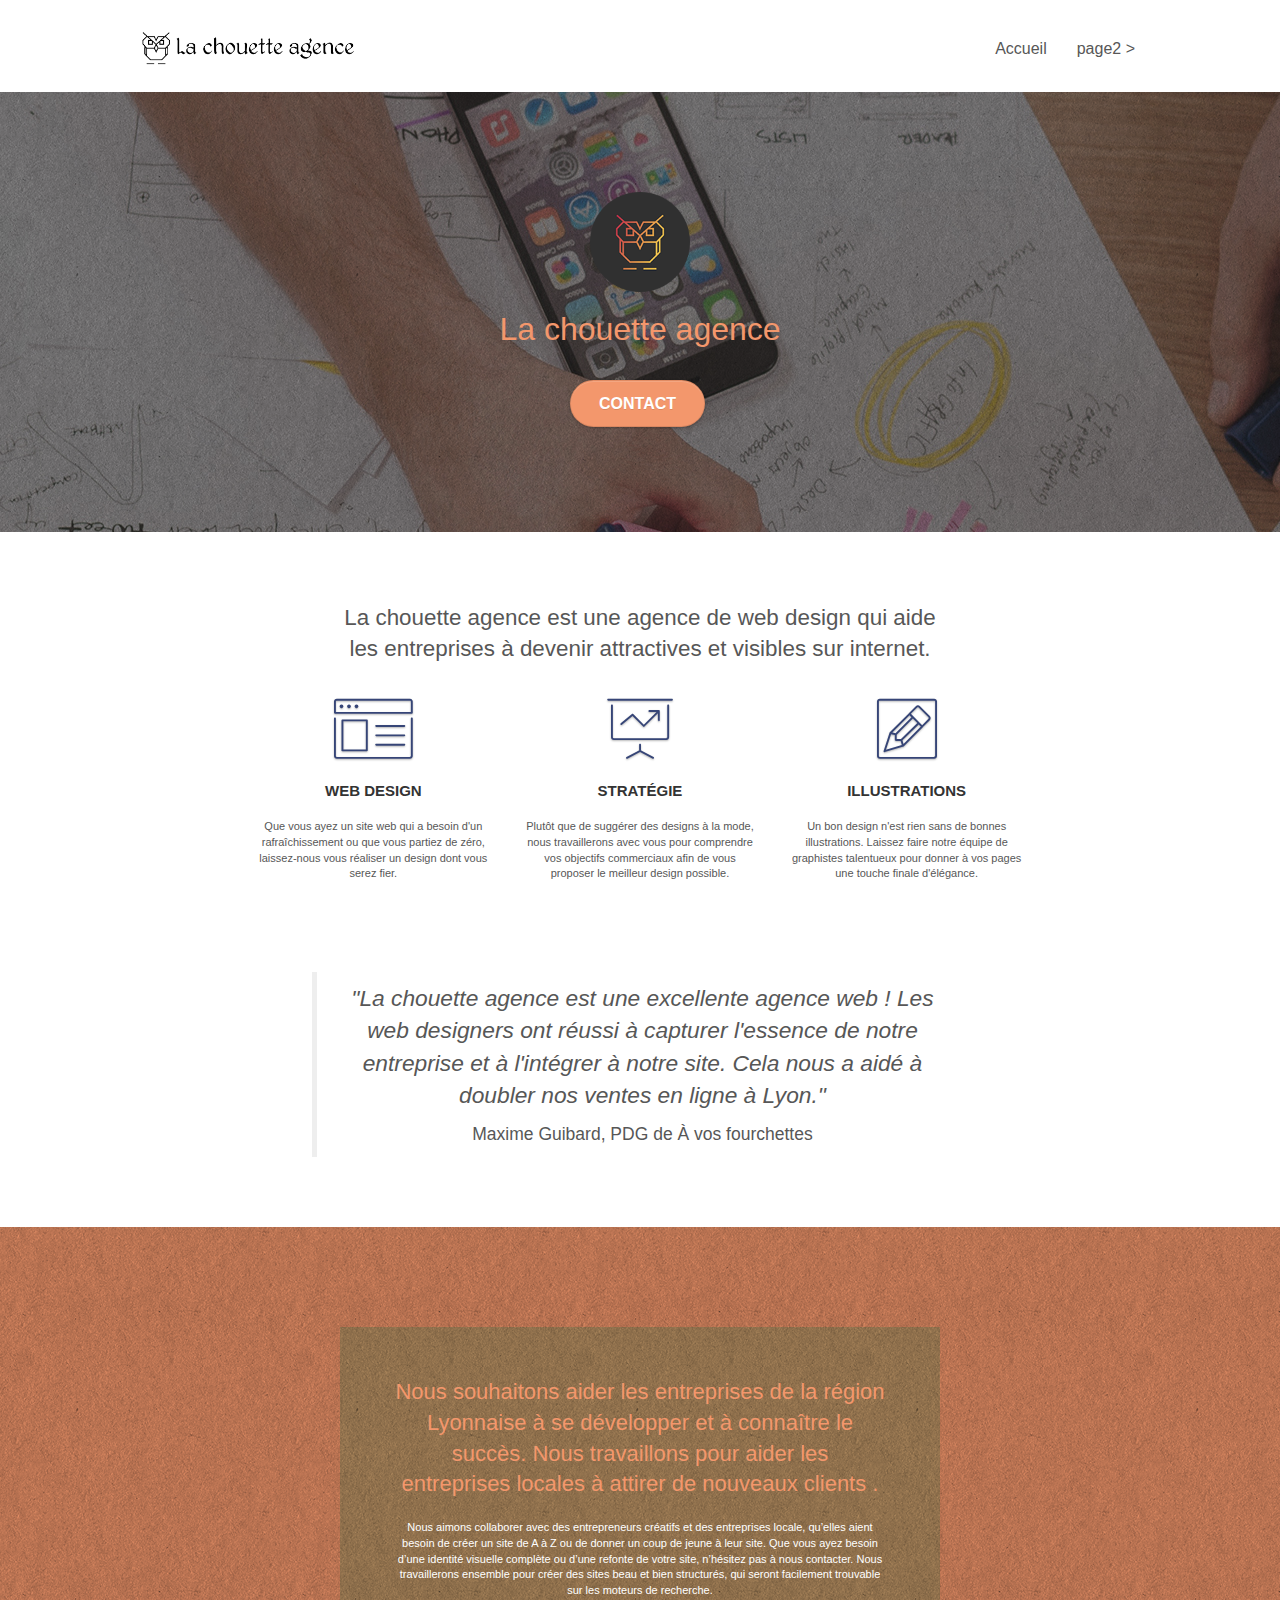
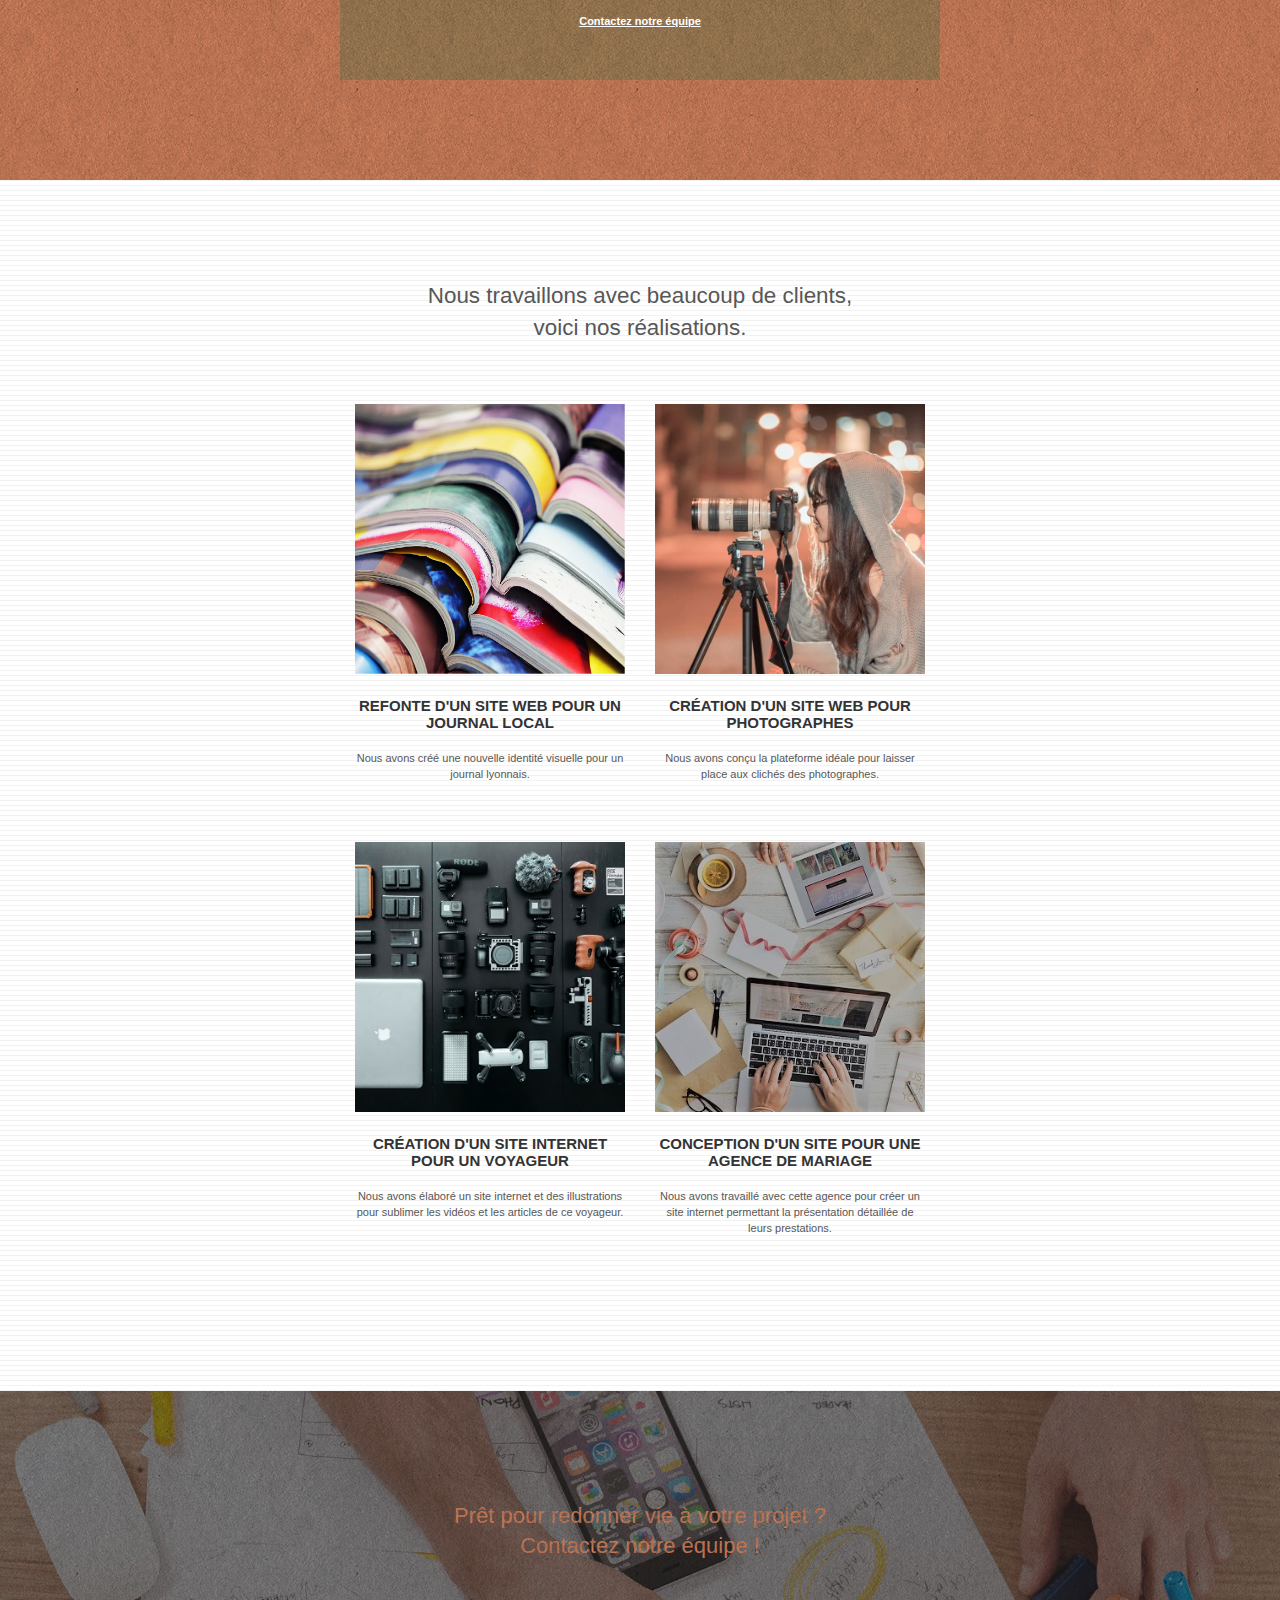
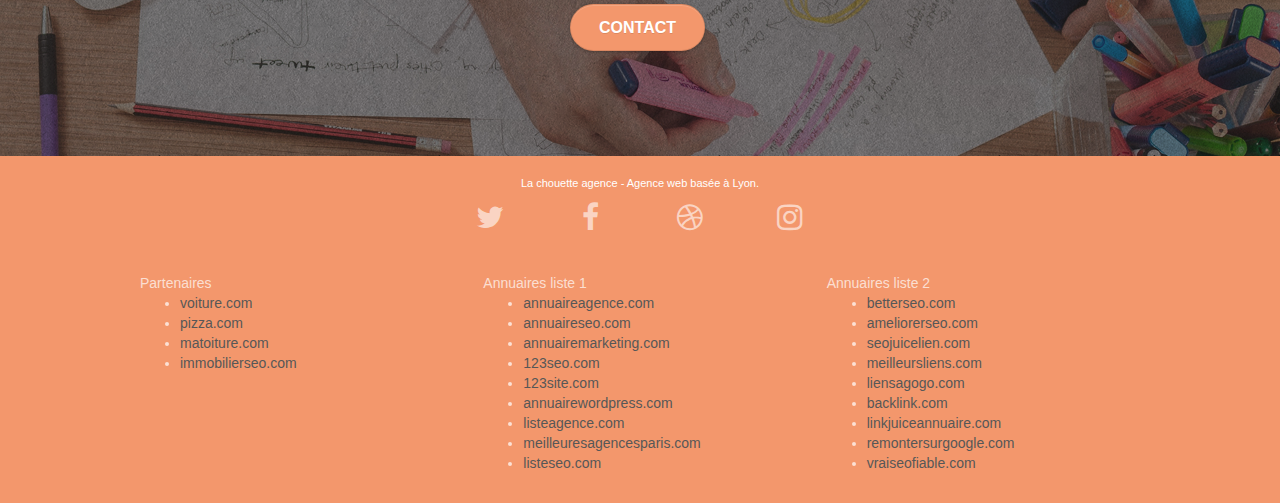
==== index.html @ 7f97707c "Add files via upload" ====
<!doctype html>
<html lang="fr">
	<head>
		<meta charset="utf-8">
		<meta name="description" content="La Choutte Agence, agence webdesign à Lyon prête à vous aider dans votre projet de création de site internet">
		<meta name="viewport" content="width=device-width, initial-scale=1.0, viewport-fit=cover">
		<link rel="shortcut icon" type="image/png" href="favicon.jpg">
		
		<link rel="stylesheet" type="text/css" href="./css/bootstrap.css">
		<link rel="stylesheet" type="text/css" href="style.css">
		<link rel="stylesheet" type="text/css" href="./css/font-awesome.css">
		<link rel="stylesheet" type="text/css" href="./css/et-line.css">
		
		
		<script src="./js/jquery-2.1.0.js"></script>
		<script src="./js/bootstrap.js"></script>
		<script src="./js/blocs.js"></script>
		<script src="./js/jquery.touchSwipe.js" defer></script>
		<script src="./js/gmaps.js"></script>

		<title>La Choutte Agence - Agence de webdesign à Lyon</title>

		
	<!-- Analytics -->
	
	<!-- Analytics END -->
		
	</head>
	<body class="page-container">
		<header class="bloc bgc-white l-bloc " id="bloc-0">
			<div class="container bloc-sm">
			<nav class="navbar row">
				<div class="navbar-header">
					<a class="navbar-brand" href="index.html"><img src="img/la-chouette-agence.png" alt="paris web design logo agence web meilleure agence" height="40" /></a>
					<button id="nav-toggle" type="button" class="ui-navbar-toggle navbar-toggle" data-toggle="collapse" data-target=".navbar-1">
						<span class="sr-only">Toggle navigation</span><span class="icon-bar"></span><span class="icon-bar"></span><span class="icon-bar"></span>
					</button>
				</div>
				<div class="collapse navbar-collapse navbar-1 special-dropdown-nav">
					<ul class="site-navigation nav navbar-nav">
						<li>
							<a href="index.html">Accueil</a>
						</li>
						<li>
						</li>
						<li>
							<a href="page2.html">page2 &gt;</a>
						</li>
					</ul>
				</div>
			</nav>
			</div>
		</header>

		<section class="bloc bgc-dark-slate-blue bg-banniere d-bloc bg-t-edge bloc-bg-texture texture-paper b-parallax" id="bloc-1-hero">
			<div class="container bloc-lg">
				<div class="row tight-width-whitespace">
					<div class="col-sm-12">
						<img src="img/logo.png" class="center-block image-resize-mode" width="100" alt="La chouette agence, agence web paris, création logo paris" />
						<h1 class="text-center hero-bloc-text tc-white ">
							La chouette agence
						</h1>
						<div class="text-center">
							<a href="page2.html" class="btn btn-lg btn-clean btn-rd cta-hero btn-atomic-tangerine" id="cta-hero">Contact</a>
						</div>
					</div>
				</div>
			</div>
		</section>
		<section class="bloc bgc-white l-bloc" id="bloc-2-services">
			<div class="container bloc-md">
				<div class="row">
					<div class="col-sm-12 text-center">
						<h2 class="text-img">La chouette agence est une agence de web design qui aide <br />
							les entreprises à devenir attractives et visibles sur internet.</h2>
					</div>
				</div>
				<div class="row voffset-lg med-width-whitespace">
					<div class="col-sm-4">
						<div class="text-center">
							<span class="et-icon-browser sm-shadow icon-dark-slate-blue icons icon-lg"></span>
						</div>
						<h3 class="mg-md text-center">
							Web design
						</h3>
						<p class="text-center ">
							Que vous ayez un site web qui a besoin d'un rafraîchissement ou que vous partiez de zéro, laissez-nous vous réaliser un design dont vous serez fier.
						</p>
					</div>
					<div class="col-sm-4">
						<div class="text-center">
							<span class="et-icon-presentation sm-shadow icon-dark-slate-blue icons icon-lg"></span>
						</div>
						<h3 class="mg-md text-center">
							Stratégie
						</h3>
						<p class="text-center ">
							Plutôt que de suggérer des designs à la mode, nous travaillerons avec vous pour comprendre vos objectifs commerciaux afin de vous proposer le meilleur design possible.<br>
						</p>
					</div>
					<div class="col-sm-4">
						<div class="text-center">
							<span class="et-icon-edit sm-shadow icon-dark-slate-blue icons icon-lg"></span>
						</div>
						<h3 class="mg-md text-center">
							Illustrations
						</h3>
						<p class="text-center ">
							Un bon design n'est rien sans de bonnes illustrations. Laissez faire notre équipe de graphistes talentueux pour donner à vos pages une touche finale d'élégance.
						</p>
					</div>
				</div>
				<div class="row voffset-lg voffset">
					<div class="col-xs-12 col-md-8 col-md-offset-2 text-center">
						<blockquote>
							<p id="citation-text">"La chouette agence est une excellente agence web !
								Les web designers ont réussi à capturer l'essence de notre
								entreprise et à l'intégrer à notre site. Cela nous a aidé à
								doubler nos ventes en ligne à Lyon."</p>
							<cite id="citation-auteur">
								Maxime Guibard, PDG de À vos fourchettes
							</cite>
						</blockquote>
					</div>
				</div>
			</div>
		</section>
		<section class="bloc tc-white bgc-atomic-tangerine bg-presentation d-bloc bloc-bg-texture texture-paper b-parallax" id="bloc-3-what-i-do">
			<div class="container bloc-lg">
				<div class="row tight-width-whitespace black-background">
					<div class="col-sm-12">
						<h2 class="mg-md text-center tc-white">
							Nous souhaitons aider les entreprises de la région Lyonnaise à se développer et à connaître le succès. Nous travaillons pour aider les entreprises locales à attirer de nouveaux clients .<br>
						</h2>
						<p class="text-center white">
							Nous aimons collaborer avec des entrepreneurs créatifs et des entreprises locale, qu’elles aient besoin de créer un site de A à Z ou de donner un coup de jeune à leur site. Que vous ayez besoin d’une identité visuelle complète ou d’une refonte de votre site, n’hésitez pas à nous contacter. Nous travaillerons ensemble pour créer des sites beau et bien structurés, qui seront facilement trouvable sur les moteurs de recherche. <br><br><a class="ltc-white bold-link" href="page2.html">Contactez notre équipe</a><br>
						</p>
					</div>
				</div>
			</div>
		</section>
		<section class="bloc bgc-white bg-lines-h2-bg bg-repeat l-bloc" id="bloc-4-portfolio">
			<div class="container bloc-lg">
				<div class="row">
					<div class="col-sm-12 text-center">
						<p class="text-img">Nous travaillons avec beaucoup de clients,<br /> 
							voici nos réalisations.
						</p>
					</div>
				</div>
				<div class="row tight-width-whitespace portfolio-row">
					<div class="col-sm-6">
						<a href="#" data-lightbox="img/1.jpg" data-gallery-id="gallery-1" data-caption="Refonte d'un site web pour un journal local" data-frame="snapshot-lb"><img src="img/1.jpg" alt="paris web design logo agence web meilleure agence et refonte site web journal" class="img-responsive portfolio-thumb" /></a>
						<h3 class="mg-md text-center">
							Refonte d'un site web pour un journal local
						</h3>
						<p class="text-center">
							Nous avons créé une nouvelle identité visuelle pour un journal lyonnais.
						</p>
					</div>
					<div class="col-sm-6">
						<a href="#" data-lightbox="img/2.jpg" data-gallery-id="gallery-1" data-caption="Création d'un site web pour photographes" data-frame="snapshot-lb"><img src="img/2.jpg" class="img-responsive portfolio-thumb" alt="paris web design logo agence web meilleure agence, Création d'un site web pour photographes" /></a>
						<h3 class="mg-md text-center">
							Création d'un site web pour photographes
						</h3>
						<p class="text-center">
							Nous avons conçu la plateforme idéale pour laisser place aux clichés des photographes.
						</p>
					</div>
				</div>
				<div class="row tight-width-whitespace portfolio-row">
					<div class="col-sm-6">
						<a href="#" data-lightbox="img/3.bmp" data-gallery-id="gallery-1" data-caption="Création d'un site internet pour un voyageur" data-frame="snapshot-lb"><img src="img/3.bmp" class="img-responsive portfolio-thumb" alt="paris web design logo agence web meilleure agence, Création d'un site web pour voyageur"/></a>
						<h3 class="mg-md text-center">
							Création d'un site internet pour un voyageur
						</h3>
						<p class="text-center">
							Nous avons élaboré un site internet et des illustrations pour sublimer les vidéos et les articles de ce voyageur.
						</p>
					</div>
					<div class="col-sm-6">
						<a href="#" data-lightbox="img/4.bmp" data-gallery-id="gallery-1" data-caption="Conception d'un site pour une agence de mariage" data-frame="snapshot-lb"><img src="img/4.bmp" class="img-responsive portfolio-thumb" alt="paris web design logo agence web meilleure agence, Création d'un site web pour agence de mariage" /></a>
						<h3 class="mg-md text-center">
							Conception d'un site pour une agence de mariage
						</h3>
						<p class="text-center">
							Nous avons travaillé avec cette agence pour créer un site internet permettant la présentation détaillée de leurs prestations.
						</p>
					</div>
				</div>
			</div>
		</section>
		<section class="bloc bgc-dark-slate-blue bg-banniere d-bloc bloc-bg-texture texture-paper" id="bloc-5-cta">
			<div class="container bloc-lg">
				<div class="row">
					<h2 class="mg-md text-center tc-white">
						Prêt pour redonner vie à votre projet ?<br>Contactez notre équipe !
					</h2>
					<div class="col-sm-12 text-center">
						<a href="page2.html" class="btn btn-atomic-tangerine btn-clean btn-rd btn-lg cta-hero">Contact</a>
					</div>
				</div>
			</div>
		</section>
		<footer class="bloc bgc-atomic-tangerine d-bloc" id="bloc-8">
			<div class="container bloc-sm">
				<div class="row">
					<div class="col-sm-12">
						<p class="text-center white">
							La chouette agence - Agence web basée à Lyon.<br>
						</p>
						<div class="row row-no-gutters social">
							<div class="col-sm-3">
								<div class="text-center">
									<a class="social" href="index.html"><span class="fa fa-twitter icon-md"></span></a>
								</div>
							</div>
							<div class="col-sm-3">
								<div class="text-center">
									<a class="social" href="index.html"><span class="fa fa-facebook icon-md"></span></a>
								</div>
							</div>
							<div class="col-sm-3">
								<div class="text-center">
									<a class="social" href="index.html"><span class="fa fa-dribbble icon-md"></span></a>
								</div>
							</div>
							<div class="col-sm-3">
								<div class="text-center">
									<a class="social" href="index.html"><span class="fa fa-instagram icon-md"></span></a>
								</div>
							</div>
							<div class="keywords" style="color:#F3976C;">Agence web à paris, stratégie web, web design, illustrations, design de site web, site web, web, internet, site internet, site</div>
						</div>
						<div class="row">
							<div class="col-sm-4">
								Partenaires
									<ul>
										<li><a href="voiture.com">voiture.com</a></li>
										<li><a href="pizza.com">pizza.com</a></li>
										<li><a href="matoiture.com">matoiture.com</a></li>
										<li><a href="immobilierseo.com">immobilierseo.com</a></li>
									</ul>		
							</div>
							<div class="col-sm-4">
								Annuaires liste 1
								<ul>
									<li><a href="annuaireagence.com">annuaireagence.com</a></li>
									<li><a href="annuaireseo.com">annuaireseo.com</a></li>
									<li><a href="annuairemarketing.com">annuairemarketing.com</a></li>
									<li><a href="123seoture.com">123seo.com</a></li>
									<li><a href="123site.com">123site.com</a></li>
									<li><a href="annuairewordpress.com">annuairewordpress.com</a></li>
									<li><a href="listeagence.com">listeagence.com</a></li>
									<li><a href="meilleuresagencesparis.com">meilleuresagencesparis.com</a></li>
									<li><a href="listeseo.com">listeseo.com</a></li>
								</ul>
							</div>
							<div class="col-sm-4">
								Annuaires liste 2
								<ul>
									<li><a href="betterseo.com">betterseo.com</a></li>
									<li><a href="ameliorerseo.com">ameliorerseo.com</a></li>
									<li><a href="seojuicelien.com">seojuicelien.com</a></li>
									<li><a href="meilleursliens.com">meilleursliens.com</a></li>
									<li><a href="liensagogo.com">liensagogo.com</a></li>
									<li><a href="backlink.com">backlink.com</a></li>
									<li><a href="linkjuiceannuaire.com">linkjuiceannuaire.com</a></li>
									<li><a href="remontersurgoogle.com">remontersurgoogle.com</a></li>
									<li><a href="vraiseofiable.com">vraiseofiable.com</a></li>
								</ul>
							</div>
						</div>
					</div>
				</div>
			</div>
		</footer>
	</body>
</html>
---- style.css ----
body {
    margin: 0;
    padding: 0;
    background: #FFF;
    overflow-x: hidden;
    -webkit-font-smoothing: antialiased;
    -moz-osx-font-smoothing: grayscale;
}

a,
button {
    transition: all .3s ease-in-out;
    outline: none!important;
}

a:hover {
    text-decoration: none;
    cursor: pointer;
}

#page-loading-blocs-notifaction {
    position: fixed;
    top: 0;
    bottom: 0;
    width: 100%;
    z-index: 100000;
    background: #FFFFFF url("img/pageload-spinner.gif") no-repeat center center;
}

.bloc {
    width: 100%;
    clear: both;
    background: 50% 50% no-repeat;
    padding: 0 50px;
    -webkit-background-size: cover;
    -moz-background-size: cover;
    -o-background-size: cover;
    background-size: cover;
    position: relative;
}

.bloc .container {
    padding-left: 0;
    padding-right: 0;
}

.bloc-lg {
    padding: 100px 50px;
}

.bloc-md {
    padding: 50px;
}

.bloc-sm {
    padding: 20px 50px;
}

.bg-center,
.bg-l-edge,
.bg-r-edge,
.bg-t-edge,
.bg-b-edge,
.bg-tl-edge,
.bg-bl-edge,
.bg-tr-edge,
.bg-br-edge,
.bg-repeat {
    -webkit-background-size: auto!important;
    -moz-background-size: auto!important;
    -o-background-size: auto!important;
    background-size: auto!important;
}

.bg-repeat {
    background: repeat;
}

.bg-t-edge {
    background: top no-repeat;
}

.bloc-bg-texture::before {
    content: "";
    background-size: 2px 2px;
    position: absolute;
    top: 0;
    bottom: 0;
    left: 0;
    right: 0;
}

.texture-paper::before {
    background: url("img/texture-paper.png");
    background-size: 280px 280px;
}

.b-parallax {
    background-attachment: fixed;
}

.d-bloc {
    color: rgba(255, 255, 255, .7);
}

.d-bloc button:hover {
    color: rgba(255, 255, 255, .9);
}

.d-bloc .icon-round,
.d-bloc .icon-square,
.d-bloc .icon-rounded,
.d-bloc .icon-semi-rounded-a,
.d-bloc .icon-semi-rounded-b {
    border-color: rgba(255, 255, 255, .9);
}

.d-bloc .divider-h span {
    border-color: rgba(255, 255, 255, .2);
}

.d-bloc .a-btn,
.d-bloc .navbar a,
.d-bloc .navbar-brand,
.d-bloc a .icon-sm,
.d-bloc a .icon-md,
.d-bloc a .icon-lg,
.d-bloc a .icon-xl,
.d-bloc h1 a,
.d-bloc h2 a,
.d-bloc h3 a,
.d-bloc h4 a,
.d-bloc h5 a,
.d-bloc h6 a,
.d-bloc p a {
    color: rgba(255, 255, 255, .6);
}

.d-bloc .a-btn:hover,
.d-bloc .navbar a:hover,
.d-bloc .navbar-brand:hover,
.d-bloc a:hover .icon-sm,
.d-bloc a:hover .icon-md,
.d-bloc a:hover .icon-lg,
.d-bloc a:hover .icon-xl,
.d-bloc h1 a:hover,
.d-bloc h2 a:hover,
.d-bloc h3 a:hover,
.d-bloc h4 a:hover,
.d-bloc h5 a:hover,
.d-bloc h6 a:hover,
.d-bloc p a:hover {
    color: rgba(255, 255, 255, 1);
}

.d-bloc .navbar-toggle .icon-bar {
    background: rgba(255, 255, 255, 1);
}

.d-bloc .btn-wire,
.d-bloc .btn-wire:hover {
    color: rgba(255, 255, 255, 1);
    border-color: rgba(255, 255, 255, 1);
}

.d-bloc .panel {
    color: rgba(0, 0, 0, .5);
}

.d-bloc .panel button:hover {
    color: rgba(0, 0, 0, .7);
}

.d-bloc .panel icon {
    border-color: rgba(0, 0, 0, .7);
}

.d-bloc .panel .divider-h span {
    border-color: rgba(0, 0, 0, .1);
}

.d-bloc .panel .a-btn {
    color: rgba(0, 0, 0, .6);
}

.d-bloc .panel .a-btn:hover {
    color: rgba(0, 0, 0, 1);
}

.d-bloc .panel .btn-wire,
.d-bloc .panel .btn-wire:hover {
    color: rgba(0, 0, 0, .7);
    border-color: rgba(0, 0, 0, .3);
}

.d-bloc .panel,
.l-bloc {
    color: rgba(0, 0, 0, .5);
}

.d-bloc .panel button:hover,
.l-bloc button:hover {
    color: rgba(0, 0, 0, .7);
}

.l-bloc .icon-round,
.l-bloc .icon-square,
.l-bloc .icon-rounded,
.l-bloc .icon-semi-rounded-a,
.l-bloc .icon-semi-rounded-b {
    border-color: rgba(0, 0, 0, .7);
}

.d-bloc .panel .divider-h span,
.l-bloc .divider-h span {
    border-color: rgba(0, 0, 0, .1);
}

.d-bloc .panel .a-btn,
.l-bloc .a-btn,
.l-bloc .navbar a,
.l-bloc .navbar-brand,
.l-bloc a .icon-sm,
.l-bloc a .icon-md,
.l-bloc a .icon-lg,
.l-bloc a .icon-xl,
.l-bloc h1 a,
.l-bloc h2 a,
.l-bloc h3 a,
.l-bloc h4 a,
.l-bloc h5 a,
.l-bloc h6 a,
.l-bloc p a {
    color: rgba(0, 0, 0, .6);
}

.d-bloc .panel .a-btn:hover,
.l-bloc .a-btn:hover,
.l-bloc .navbar a:hover,
.l-bloc .navbar-brand:hover,
.l-bloc a:hover .icon-sm,
.l-bloc a:hover .icon-md,
.l-bloc a:hover .icon-lg,
.l-bloc a:hover .icon-xl,
.l-bloc h1 a:hover,
.l-bloc h2 a:hover,
.l-bloc h3 a:hover,
.l-bloc h4 a:hover,
.l-bloc h5 a:hover,
.l-bloc h6 a:hover,
.l-bloc p a:hover {
    color: rgba(0, 0, 0, 1);
}

.l-bloc .navbar-toggle .icon-bar {
    color: rgba(0, 0, 0, .6);
}

.d-bloc .panel .btn-wire,
.d-bloc .panel .btn-wire:hover,
.l-bloc .btn-wire,
.l-bloc .btn-wire:hover {
    color: rgba(0, 0, 0, .7);
    border-color: rgba(0, 0, 0, .3);
}

.voffset {
    margin-top: 30px;
}

.voffset-lg {
    margin-top: 80px;
}

.row-no-gutters {
    margin-right: 0;
    margin-left: 0;
}

.row.row-no-gutters > [class^="col-"],
.row.row-no-gutters > [class*=" col-"] {
    padding-right: 0;
    padding-left: 0;
}

#bloc-1-hero h1 {
    font-size: 32px;
}

.navbar {
    margin-bottom: 0;
    z-index: 1;
}

.navbar-brand {
    height: auto;
    padding: 3px 15px;
    font-size: 25px;
    font-weight: normal;
    font-weight: 600;
    line-height: 44px;
}

.navbar-brand img {
    max-height: 200px;
    margin: 0 5px 0 0;
    display: inline;
}

.navbar-brand img[src$=svg] {
    min-width: 100px;
}

.nav-center .navbar-brand img {
    margin: 0;
}

.navbar .nav {
    padding-top: 2px;
    margin-right: -16px;
    float: right;
    z-index: 1;
}

.nav > li {
    float: left;
    margin-top: 4px;
    font-size: 16px;
}

.navbar-nav .open .dropdown-menu > li > a {
    text-align: inherit;
}

.nav > li a:hover,
.nav > li a:focus {
    background: transparent;
}

.navbar-toggle {
    margin: 10px 10px 0 0;
    border: 0px;
}

.navbar-toggle:hover {
    background: transparent!important;
}

.navbar-toggle .icon-bar {
    background-color: rgba(0, 0, 0, .5);
    width: 26px;
}

.nav-invert .navbar .nav {
    float: left;
}

.nav-invert .navbar-header,
.nav-invert .navbar-brand {
    float: right;
    position: relative;
    z-index: 2;
}

@media (min-width: 768px) {
    .site-navigation {
        position: absolute;
        top: 50%;
        right: 20px;
        transform: translate(0, -50%);
        -webkit-transform: translateY(-50%);
    }
    .nav > li .dropdown-menu a,
    .nav > li .dropdown-menu a:hover {
        color: #484848;
    }
    .nav-invert .site-navigation {
        left: 0;
        right: 0;
    }
    .nav-center {
        text-align: center;
    }
    .nav-center .navbar-header {
        width: 100%;
    }
    .nav-center .navbar-header,
    .nav-center .navbar-brand,
    .nav-center .nav > li {
        float: none;
        display: inline-block;
    }
    .nav-center .site-navigation {
        position: relative;
        width: 100%;
        right: 0;
        margin-right: 0px;
        margin-top: 20px;
    }
    .nav-center.mini-nav .navbar-toggle {
        float: none;
        margin: 10px auto 0;
    }
}

.nav > li > .dropdown a {
    background: none!important;
    display: block;
    padding: 14px 15px;
}

nav .caret {
    margin: 0 5px;
}

.dropdown-menu .dropdown-menu {
    top: -8px;
    left: 100%;
}

.dropdown-menu .dropmenu-flow-right {
    top: 100%;
    left: 0;
    margin-left: -1px;
    border-top-left-radius: 0;
    border-top-right-radius: 0;
}

.dropdown-menu .dropdown span {
    border: 4px solid black;
    border-top-color: transparent;
    border-right-color: transparent;
    border-bottom-color: transparent;
    margin: 6px -5px 0 0!important;
    float: right;
}

.mg-md {
    margin-top: 10px;
    margin-bottom: 20px;
}

.mg-lg {
    margin-top: 10px;
    margin-bottom: 40px;
}

.btn {
    margin: 0 5px 5px 0;
}

.btn.pull-right {
    margin: 0 0 5px 5px;
}

.btn-d,
.btn-d:hover,
.btn-d:focus {
    color: #FFF;
    background: rgba(0, 0, 0, .3);
}

button {
    outline: none!important;
}

.btn-rd {
    border-radius: 40px;
}

.btn-clean {
    border: 1px solid rgba(0, 0, 0, .08);
    border-bottom-color: rgba(0, 0, 0, .1);
    text-shadow: 0 1px 0 rgba(0, 0, 1, .1);
    box-shadow: 0 1px 3px rgba(0, 0, 1, .25), inset 0 1px 0 0 rgba(255, 255, 255, .15);
}

.icon-md {
    font-size: 30px!important;
}

.icon-lg {
    font-size: 60px!important;
}

.sm-shadow {
    text-shadow: 0 1px 2px rgba(0, 0, 0, .3);
}

.panel-sq,
.panel-sq .panel-heading,
.panel-sq .panel-footer {
    border-radius: 0;
}

.panel-rd {
    border-radius: 30px;
}

.panel-rd .panel-heading {
    border-radius: 29px 29px 0 0;
}

.panel-rd .panel-footer {
    border-radius: 0 0 29px 29px;
}

.form-control {
    border-color: rgba(0, 0, 0, .1);
    box-shadow: none;
}

.scrollToTop {
    width: 40px;
    height: 40px;
    position: fixed;
    bottom: 20px;
    right: 20px;
    opacity: 0;
    z-index: 500;
    transition: all .3s ease-in-out;
}

.scrollToTop span {
    margin-top: 6px;
}

.showScrollTop {
    font-size: 14px;
    opacity: 1;
}

a[data-lightbox] {
    position: relative;
    display: block;
    text-align: center;
}

a[data-lightbox]:hover::before {
    content: "+";
    font-family: "HelveticaNeue-Light", "Helvetica Neue Light", "Helvetica Neue", Helvetica, Arial;
    font-size: 32px;
    width: 50px;
    height: 50px;
    margin-left: -25px;
    border-radius: 50%;
    background: rgba(0, 0, 0, .6);
    color: #FFF;
    font-weight: 100;
    z-index: 1;
    position: absolute;
    top: 50%;
    transform: translateY(-50%);
    -webkit-transform: translateY(-50%);
}

a[data-lightbox]:hover img {
    opacity: 0.6;
    -webkit-animation-fill-mode: none;
    animation-fill-mode: none;
}

#lightbox-modal {
    display: flex;
    align-items: center;
}

#lightbox-modal .modal-dialog {
    width: 90%;
    max-width: 900px;
    margin: 0 auto 0;
}

#lightbox-modal .modal-dialog img {
    max-height: 90vh;
    margin: 0 auto;
}

.lightbox-caption {
    padding: 20px;
    color: #FFF;
    background: rgba(0, 0, 0, .5);
    position: absolute;
    left: 15px;
    right: 15px;
    bottom: 5px;
}

.close-lightbox {
    color: #FFF;
    font-size: 30px;
    position: absolute;
    top: 20px;
    right: 20px;
    z-index: 20;
    background: rgba(0, 0, 0, .5);
    border: none;
    line-height: 30px;
    padding: 0 9px 5px;
    opacity: 0.3;
}

.close-lightbox:hover,
.next-lightbox:hover,
.prev-lightbox:hover {
    opacity: 1.0;
    color: #FFF;
}

.next-lightbox,
.prev-lightbox {
    font-size: 20px;
    color: rgba(255, 255, 255, .9);
    background: rgba(0, 0, 0, .5);
    transition: all .2s ease-in-out;
    position: absolute;
    top: 45%;
    z-index: 1;
    opacity: 0.4;
}

.next-lightbox {
    padding: 6px 8px 1px 13px;
    right: 25px;
}

.prev-lightbox {
    padding: 6px 13px 1px 10px;
    left: 25px;
}

.snapshot-lb .modal-body {
    padding-bottom: 45px;
}

.snapshot-lb .lightbox-caption {
    padding: 0;
    color: rgba(0, 0, 0, .5);
    background: none;
}

h1,
h2,
h3,
h4,
h5,
h6,
p,
label,
.btn,
a {
    font-family: "helvetica";
    font-weight: 400;
    color: #575757!important;
}

.container {
    max-width: 1000px;
}

.hero-bloc-text {
    font-size: 38px;
}

.hero-bloc-text-sub {
    font-size: 36px;
}

.statement-bloc-text {
    line-height: 26px;
    font-style: italic;
    font-size: 20px;
    text-align: center;
    font-weight: lighter;
    max-width: 520px;
    margin: auto auto auto auto;
}

p {
    font-size: 11px;
}

.tight-width-whitespace {
    max-width: 600px;
    margin: auto auto auto auto;
}

.h1 {
    font-size: 20px;
    font-family: "Open Sans";
}

.cta-hero {
    margin-top: 22px;
    color: #FFFFFF!important;
    text-transform: uppercase;
    padding: 12px 28px 12px 28px;
    font-size: 16px;
    font-weight: 700;
}

.social {
    max-width: 400px;
    margin: auto auto auto auto;
}

h2 {
    font-size: 22px;
    line-height: 1.4em;
}

h3 {
    font-size: 15px;
    text-transform: uppercase;
    font-weight: 700;
    color: #333333!important;
}

.med-width-whitespace {
    max-width: 800px;
    margin: auto auto auto auto;
    box-shadow: 0px 0px 0px #000000;
}

h1 {
    color: #333333!important;
}

h4 {
    color: #333333!important;
}

.icons {
    margin-bottom: 14px;
    margin-top: 24px;
}

.white {
    color: #FFFFFF!important;
}

.portfolio-thumb {
    margin-bottom: 24px;
}

.portfolio-row {
    margin-bottom: 44px;
    margin-top: 50px;
}

.avatar {
    box-shadow: 0px 4px 9px rgba(0, 0, 0, 0.3);
}

.black-background {
    background-color: rgba(165, 147, 99, 0.7);
    padding: 40px 40px 40px 40px;
}

.bold-link {
    font-weight: 900;
    text-decoration: underline!important;
}

.bgc-white {
    background-color: #FFFFFF;
}

.bgc-dark-slate-blue {
    background-color: #364577;
}

.bgc-atomic-tangerine {
    background-color: #F3976C;
}

.tc-white {
    color: #F3976C!important;
}

.btn-atomic-tangerine {
    background: #F3976C;
    color: #FFFFFF!important;
}

.btn-atomic-tangerine:hover {
    background: #c27956!important;
    color: #FFFFFF!important;
}

.ltc-white {
    color: #FFFFFF!important;
}

.ltc-white:hover {
    color: #cccccc!important;
}

.ltc-atomic-tangerine {
    color: #F3976C!important;
}

.ltc-atomic-tangerine:hover {
    color: #c27956!important;
}

.icon-dark-slate-blue {
    color: #364577!important;
    border-color: #364577!important;
}

.bg-dots-bg {
    background-image: url("img/dots-bg.png");
}

.bg-lines-h2-bg {
    background-image: url("img/lines-h2-bg.png");
}

.bg-banniere {
    background-image: url("img/la-chouette-agence-banniere.jpg");
}

.bg-presentation {
    background-image: url("img/image-de-presentation.bmp");
}

@media (max-width: 1024px) {
    .bloc {
        padding-left: 20px;
        padding-right: 20px;
    }
    .bloc.full-width-bloc,
    .bloc-tile-2.full-width-bloc .container,
    .bloc-tile-3.full-width-bloc .container,
    .bloc-tile-4.full-width-bloc .container {
        padding-left: 0;
        padding-right: 0;
    }
}

@media (max-width: 992px) and (min-width: 768px) {
    .navbar .nav {
        max-width: 80%
    }
    .nav-center.navbar .nav {
        max-width: 100%
    }
}

@media only screen and (min-device-width: 768px) and (max-device-width: 1024px) and (orientation: landscape) {
    .b-parallax {
        background-attachment: scroll;
    }
}

@media only screen and (min-device-width: 1024px) and (max-device-width: 1366px) and (-webkit-min-device-pixel-ratio: 1.5) {
    .b-parallax {
        background-attachment: scroll;
    }
}

@media (max-width: 991px) {
    .container {
        width: 100%;
    }
    .b-parallax {
        background-attachment: scroll;
    }
    .page-container,
    #hero-bloc {
        overflow-x: hidden;
        position: relative;
    }
    .bloc {
        padding-left: constant(safe-area-inset-left);
        padding-right: constant(safe-area-inset-right);
    }
    .bloc-group,
    .bloc-group .bloc {
        display: block;
        width: 100%;
    }
    .bloc-fill-screen .fill-bloc-top-edge,
    .bloc-fill-screen .fill-bloc-bottom-edge {
        padding: 0 20px;
        padding-left: constant(safe-area-inset-left);
        padding-right: constant(safe-area-inset-right);
    }
}

@media (max-width: 767px) {
    .page-container {
        overflow-x: hidden;
        position: relative;
    }
    h1,
    h2,
    h3,
    h4,
    h5,
    h6,
    p,
    #disqus_thread {
        padding-left: 10px!important;
        padding-right: 10px!important;
    }
    .b-parallax {
        background-attachment: scroll;
    }
    .navbar .nav {
        padding-top: 0;
        border-top: 1px solid rgba(0, 0, 0, .2);
        float: none!important;
    }
    .navbar.row {
        margin-left: 0;
        margin-right: 0;
    }
    .site-navigation {
        position: inherit;
        transform: none;
        -webkit-transform: none;
        -ms-transform: none;
    }
    .nav > li {
        margin-top: 0;
        border-bottom: 1px solid rgba(0, 0, 0, .1);
        background: rgba(0, 0, 0, .05);
        text-align: left;
        padding-left: 15px;
        width: 100%;
    }
    .nav > li:hover {
        background: rgba(0, 0, 0, .08);
    }
    .dropdown .dropdown a .caret {
        float: none;
        margin: 5px 0 0 10px!important;
        border: 4px solid black;
        border-bottom-color: transparent;
        border-right-color: transparent;
        border-left-color: transparent;
    }
    #hero-bloc .navbar .nav {
        background: rgba(0, 0, 0, .8);
    }
    #hero-bloc .navbar .nav a {
        color: rgba(255, 255, 255, .6);
    }
    .hero {
        padding: 50px 0;
    }
    .hero-nav {
        left: -1px;
        right: -1px;
    }
    .navbar-collapse {
        padding: 0;
        overflow-x: hidden;
        -webkit-box-shadow: none;
        box-shadow: none;
    }
    .navbar-brand img {
        max-height: 40px;
        width: auto;
    }
    .nav-invert .navbar-header {
        float: none;
        width: 100%;
    }
    .nav-invert .navbar-toggle {
        float: left;
        margin-left: 10px;
    }
    .bloc {
        padding-left: 0;
        padding-right: 0;
    }
    .bloc-xxl,
    .bloc-xl,
    .bloc-lg {
        padding: 40px 0;
    }
    .bloc-sm,
    .bloc-md {
        padding-left: 0;
        padding-right: 0;
    }
    .bloc-tile-2 .container,
    .bloc-tile-3 .container,
    .bloc-tile-4 .container,
    .bloc-fill-screen .fill-bloc-top-edge,
    .bloc-fill-screen .fill-bloc-bottom-edge {
        padding-left: 0;
        padding-right: 0;
    }
    .a-block {
        padding: 0 10px;
    }
    .btn-dwn {
        display: none;
    }
    .voffset {
        margin-top: 5px;
    }
    .voffset-md {
        margin-top: 20px;
    }
    .voffset-lg {
        margin-top: 30px;
    }
    form {
        padding: 5px;
    }
    .close-lightbox {
        display: inline-block;
    }
    .blocsapp-device-iphone5 {
        background-size: 216px 425px;
        padding-top: 60px;
        width: 216px;
        height: 425px;
    }
    .blocsapp-device-iphone5 img {
        width: 180px;
        height: 320px;
    }
}

@media (max-width: 400px) {
    .bloc {
        padding-left: 0;
        padding-right: 0;
    }
}

@media (max-width: 767px) {
    .bloc-mob-center-text {
        text-align: center;
    }
}
.text-img {
    font-size: 1.6em;
}
#citation-text {
    font-size: 1.3em;
    font-style: italic;
    color: #575757!important;
}
#citation-auteur {
    font-size: 1em;
    font-style: normal;
    color: #575757!important;
}
---- css/et-line.css ----
@font-face {
    font-family: et-line;
    src: url(../fonts/et-line.eot);
    src: url(../fonts/et-line.eot?#iefix) format('embedded-opentype'), url(../fonts/et-line.woff) format('woff'), url(../fonts/et-line.ttf) format('truetype'), url(../fonts/et-line.svg#et-line) format('svg');
    font-weight: 400;
    font-style: normal
}

.et-icon-adjustments,
.et-icon-alarmclock,
.et-icon-anchor,
.et-icon-aperture,
.et-icon-attachment,
.et-icon-bargraph,
.et-icon-basket,
.et-icon-beaker,
.et-icon-bike,
.et-icon-book-open,
.et-icon-briefcase,
.et-icon-browser,
.et-icon-calendar,
.et-icon-camera,
.et-icon-caution,
.et-icon-chat,
.et-icon-circle-compass,
.et-icon-clipboard,
.et-icon-clock,
.et-icon-cloud,
.et-icon-compass,
.et-icon-desktop,
.et-icon-dial,
.et-icon-document,
.et-icon-documents,
.et-icon-download,
.et-icon-dribbble,
.et-icon-edit,
.et-icon-envelope,
.et-icon-expand,
.et-icon-facebook,
.et-icon-flag,
.et-icon-focus,
.et-icon-gears,
.et-icon-genius,
.et-icon-gift,
.et-icon-global,
.et-icon-globe,
.et-icon-googleplus,
.et-icon-grid,
.et-icon-happy,
.et-icon-hazardous,
.et-icon-heart,
.et-icon-hotairballoon,
.et-icon-hourglass,
.et-icon-key,
.et-icon-laptop,
.et-icon-layers,
.et-icon-lifesaver,
.et-icon-lightbulb,
.et-icon-linegraph,
.et-icon-linkedin,
.et-icon-lock,
.et-icon-magnifying-glass,
.et-icon-map,
.et-icon-map-pin,
.et-icon-megaphone,
.et-icon-mic,
.et-icon-mobile,
.et-icon-newspaper,
.et-icon-notebook,
.et-icon-paintbrush,
.et-icon-paperclip,
.et-icon-pencil,
.et-icon-phone,
.et-icon-picture,
.et-icon-pictures,
.et-icon-piechart,
.et-icon-presentation,
.et-icon-pricetags,
.et-icon-printer,
.et-icon-profile-female,
.et-icon-profile-male,
.et-icon-puzzle,
.et-icon-quote,
.et-icon-recycle,
.et-icon-refresh,
.et-icon-ribbon,
.et-icon-rss,
.et-icon-sad,
.et-icon-scissors,
.et-icon-scope,
.et-icon-search,
.et-icon-shield,
.et-icon-speedometer,
.et-icon-strategy,
.et-icon-streetsign,
.et-icon-tablet,
.et-icon-target,
.et-icon-telescope,
.et-icon-toolbox,
.et-icon-tools,
.et-icon-tools-2,
.et-icon-trophy,
.et-icon-tumblr,
.et-icon-twitter,
.et-icon-upload,
.et-icon-video,
.et-icon-wallet,
.et-icon-wine {
    font-family: et-line;
    speak: none;
    font-style: normal;
    font-weight: 400;
    font-variant: normal;
    text-transform: none;
    line-height: 1;
    -webkit-font-smoothing: antialiased;
    -moz-osx-font-smoothing: grayscale;
    display: inline-block
}

.et-icon-mobile:before {
    content: "\e000"
}

.et-icon-laptop:before {
    content: "\e001"
}

.et-icon-desktop:before {
    content: "\e002"
}

.et-icon-tablet:before {
    content: "\e003"
}

.et-icon-phone:before {
    content: "\e004"
}

.et-icon-document:before {
    content: "\e005"
}

.et-icon-documents:before {
    content: "\e006"
}

.et-icon-search:before {
    content: "\e007"
}

.et-icon-clipboard:before {
    content: "\e008"
}

.et-icon-newspaper:before {
    content: "\e009"
}

.et-icon-notebook:before {
    content: "\e00a"
}

.et-icon-book-open:before {
    content: "\e00b"
}

.et-icon-browser:before {
    content: "\e00c"
}

.et-icon-calendar:before {
    content: "\e00d"
}

.et-icon-presentation:before {
    content: "\e00e"
}

.et-icon-picture:before {
    content: "\e00f"
}

.et-icon-pictures:before {
    content: "\e010"
}

.et-icon-video:before {
    content: "\e011"
}

.et-icon-camera:before {
    content: "\e012"
}

.et-icon-printer:before {
    content: "\e013"
}

.et-icon-toolbox:before {
    content: "\e014"
}

.et-icon-briefcase:before {
    content: "\e015"
}

.et-icon-wallet:before {
    content: "\e016"
}

.et-icon-gift:before {
    content: "\e017"
}

.et-icon-bargraph:before {
    content: "\e018"
}

.et-icon-grid:before {
    content: "\e019"
}

.et-icon-expand:before {
    content: "\e01a"
}

.et-icon-focus:before {
    content: "\e01b"
}

.et-icon-edit:before {
    content: "\e01c"
}

.et-icon-adjustments:before {
    content: "\e01d"
}

.et-icon-ribbon:before {
    content: "\e01e"
}

.et-icon-hourglass:before {
    content: "\e01f"
}

.et-icon-lock:before {
    content: "\e020"
}

.et-icon-megaphone:before {
    content: "\e021"
}

.et-icon-shield:before {
    content: "\e022"
}

.et-icon-trophy:before {
    content: "\e023"
}

.et-icon-flag:before {
    content: "\e024"
}

.et-icon-map:before {
    content: "\e025"
}

.et-icon-puzzle:before {
    content: "\e026"
}

.et-icon-basket:before {
    content: "\e027"
}

.et-icon-envelope:before {
    content: "\e028"
}

.et-icon-streetsign:before {
    content: "\e029"
}

.et-icon-telescope:before {
    content: "\e02a"
}

.et-icon-gears:before {
    content: "\e02b"
}

.et-icon-key:before {
    content: "\e02c"
}

.et-icon-paperclip:before {
    content: "\e02d"
}

.et-icon-attachment:before {
    content: "\e02e"
}

.et-icon-pricetags:before {
    content: "\e02f"
}

.et-icon-lightbulb:before {
    content: "\e030"
}

.et-icon-layers:before {
    content: "\e031"
}

.et-icon-pencil:before {
    content: "\e032"
}

.et-icon-tools:before {
    content: "\e033"
}

.et-icon-tools-2:before {
    content: "\e034"
}

.et-icon-scissors:before {
    content: "\e035"
}

.et-icon-paintbrush:before {
    content: "\e036"
}

.et-icon-magnifying-glass:before {
    content: "\e037"
}

.et-icon-circle-compass:before {
    content: "\e038"
}

.et-icon-linegraph:before {
    content: "\e039"
}

.et-icon-mic:before {
    content: "\e03a"
}

.et-icon-strategy:before {
    content: "\e03b"
}

.et-icon-beaker:before {
    content: "\e03c"
}

.et-icon-caution:before {
    content: "\e03d"
}

.et-icon-recycle:before {
    content: "\e03e"
}

.et-icon-anchor:before {
    content: "\e03f"
}

.et-icon-profile-male:before {
    content: "\e040"
}

.et-icon-profile-female:before {
    content: "\e041"
}

.et-icon-bike:before {
    content: "\e042"
}

.et-icon-wine:before {
    content: "\e043"
}

.et-icon-hotairballoon:before {
    content: "\e044"
}

.et-icon-globe:before {
    content: "\e045"
}

.et-icon-genius:before {
    content: "\e046"
}

.et-icon-map-pin:before {
    content: "\e047"
}

.et-icon-dial:before {
    content: "\e048"
}

.et-icon-chat:before {
    content: "\e049"
}

.et-icon-heart:before {
    content: "\e04a"
}

.et-icon-cloud:before {
    content: "\e04b"
}

.et-icon-upload:before {
    content: "\e04c"
}

.et-icon-download:before {
    content: "\e04d"
}

.et-icon-target:before {
    content: "\e04e"
}

.et-icon-hazardous:before {
    content: "\e04f"
}

.et-icon-piechart:before {
    content: "\e050"
}

.et-icon-speedometer:before {
    content: "\e051"
}

.et-icon-global:before {
    content: "\e052"
}

.et-icon-compass:before {
    content: "\e053"
}

.et-icon-lifesaver:before {
    content: "\e054"
}

.et-icon-clock:before {
    content: "\e055"
}

.et-icon-aperture:before {
    content: "\e056"
}

.et-icon-quote:before {
    content: "\e057"
}

.et-icon-scope:before {
    content: "\e058"
}

.et-icon-alarmclock:before {
    content: "\e059"
}

.et-icon-refresh:before {
    content: "\e05a"
}

.et-icon-happy:before {
    content: "\e05b"
}

.et-icon-sad:before {
    content: "\e05c"
}

.et-icon-facebook:before {
    content: "\e05d"
}

.et-icon-twitter:before {
    content: "\e05e"
}

.et-icon-googleplus:before {
    content: "\e05f"
}

.et-icon-rss:before {
    content: "\e060"
}

.et-icon-tumblr:before {
    content: "\e061"
}

.et-icon-linkedin:before {
    content: "\e062"
}

.et-icon-dribbble:before {
    content: "\e063"
}
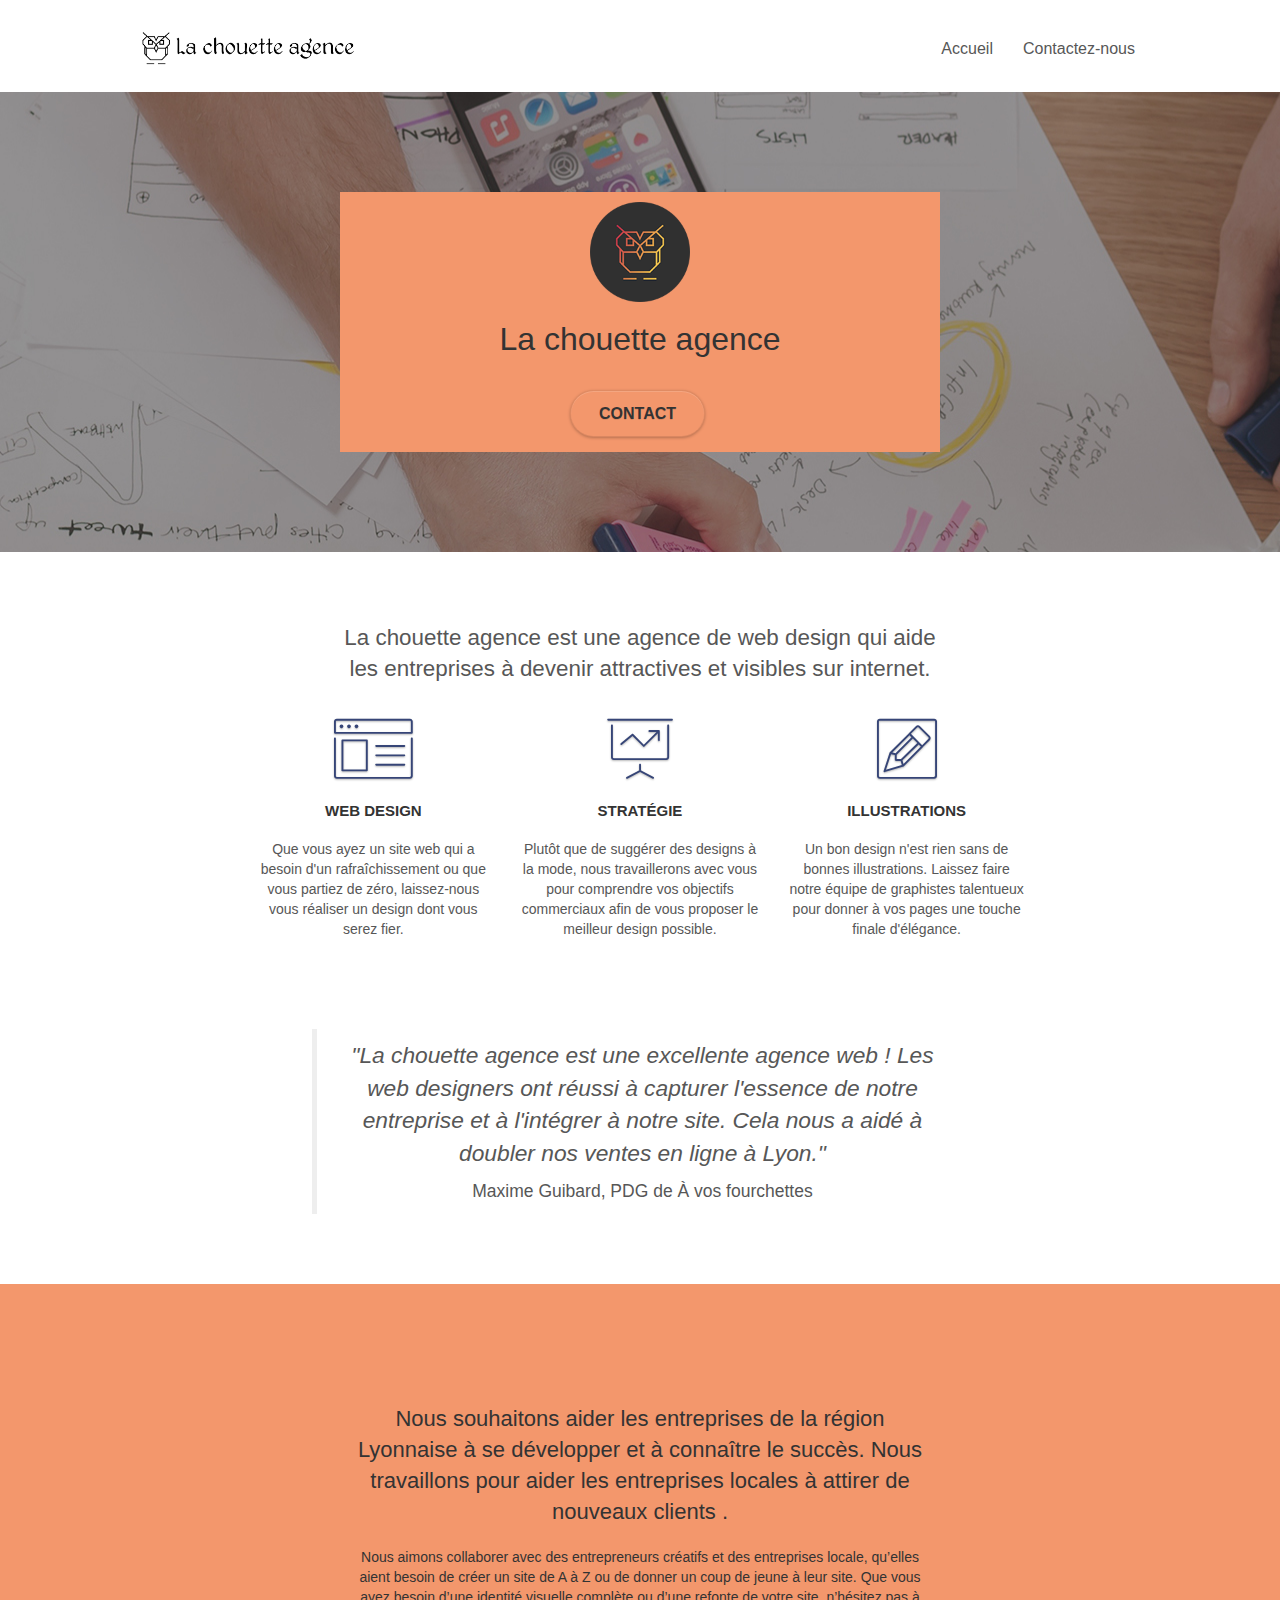
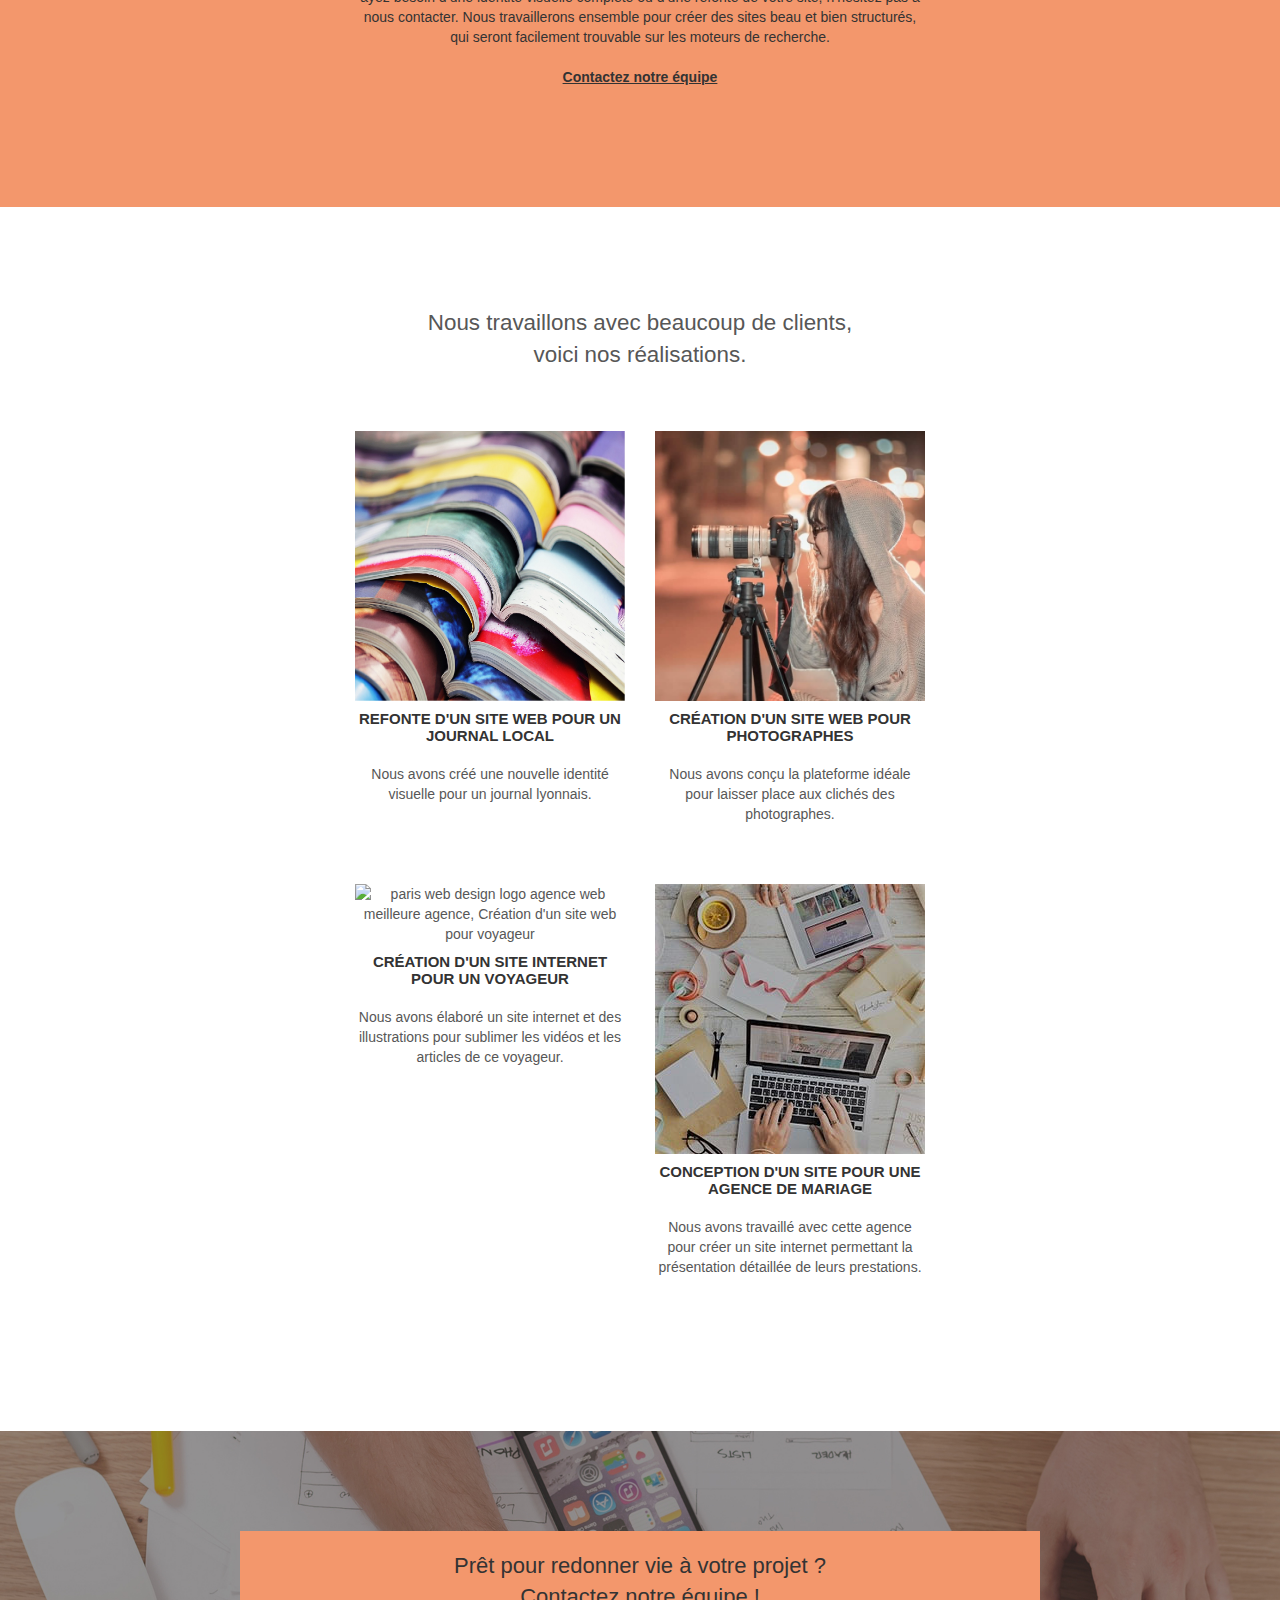
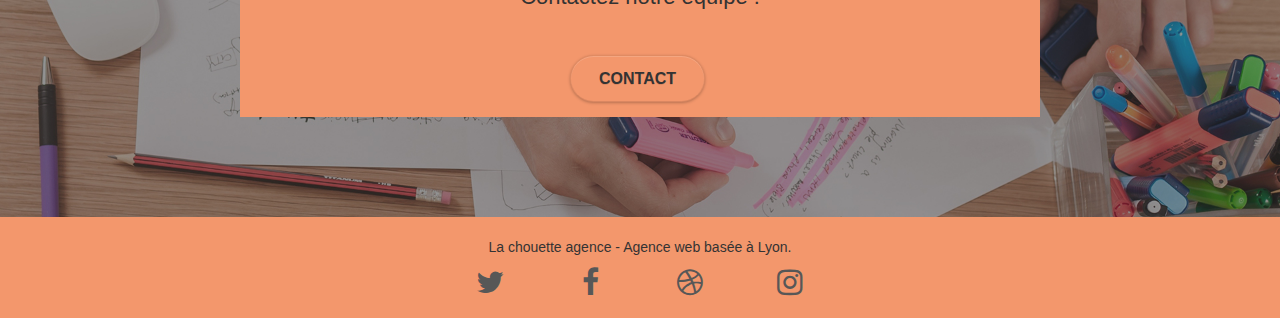
==== commit 377eb1cd: "corrections" ====
--- a/index.html
+++ b/index.html
@@ -26,254 +26,212 @@
 	<!-- Analytics END -->
 		
 	</head>
-	<body class="page-container">
-		<header class="bloc bgc-white l-bloc " id="bloc-0">
-			<div class="container bloc-sm">
-			<nav class="navbar row">
-				<div class="navbar-header">
-					<a class="navbar-brand" href="index.html"><img src="img/la-chouette-agence.png" alt="paris web design logo agence web meilleure agence" height="40" /></a>
-					<button id="nav-toggle" type="button" class="ui-navbar-toggle navbar-toggle" data-toggle="collapse" data-target=".navbar-1">
-						<span class="sr-only">Toggle navigation</span><span class="icon-bar"></span><span class="icon-bar"></span><span class="icon-bar"></span>
-					</button>
-				</div>
-				<div class="collapse navbar-collapse navbar-1 special-dropdown-nav">
-					<ul class="site-navigation nav navbar-nav">
-						<li>
-							<a href="index.html">Accueil</a>
-						</li>
-						<li>
-						</li>
-						<li>
-							<a href="page2.html">page2 &gt;</a>
-						</li>
-					</ul>
-				</div>
-			</nav>
-			</div>
-		</header>
-
-		<section class="bloc bgc-dark-slate-blue bg-banniere d-bloc bg-t-edge bloc-bg-texture texture-paper b-parallax" id="bloc-1-hero">
-			<div class="container bloc-lg">
-				<div class="row tight-width-whitespace">
-					<div class="col-sm-12">
-						<img src="img/logo.png" class="center-block image-resize-mode" width="100" alt="La chouette agence, agence web paris, création logo paris" />
-						<h1 class="text-center hero-bloc-text tc-white ">
-							La chouette agence
-						</h1>
-						<div class="text-center">
-							<a href="page2.html" class="btn btn-lg btn-clean btn-rd cta-hero btn-atomic-tangerine" id="cta-hero">Contact</a>
-						</div>
-					</div>
-				</div>
-			</div>
-		</section>
-		<section class="bloc bgc-white l-bloc" id="bloc-2-services">
-			<div class="container bloc-md">
-				<div class="row">
-					<div class="col-sm-12 text-center">
-						<h2 class="text-img">La chouette agence est une agence de web design qui aide <br />
-							les entreprises à devenir attractives et visibles sur internet.</h2>
-					</div>
-				</div>
-				<div class="row voffset-lg med-width-whitespace">
-					<div class="col-sm-4">
-						<div class="text-center">
-							<span class="et-icon-browser sm-shadow icon-dark-slate-blue icons icon-lg"></span>
-						</div>
-						<h3 class="mg-md text-center">
-							Web design
-						</h3>
-						<p class="text-center ">
-							Que vous ayez un site web qui a besoin d'un rafraîchissement ou que vous partiez de zéro, laissez-nous vous réaliser un design dont vous serez fier.
-						</p>
-					</div>
-					<div class="col-sm-4">
-						<div class="text-center">
-							<span class="et-icon-presentation sm-shadow icon-dark-slate-blue icons icon-lg"></span>
-						</div>
-						<h3 class="mg-md text-center">
-							Stratégie
-						</h3>
-						<p class="text-center ">
-							Plutôt que de suggérer des designs à la mode, nous travaillerons avec vous pour comprendre vos objectifs commerciaux afin de vous proposer le meilleur design possible.<br>
-						</p>
-					</div>
-					<div class="col-sm-4">
-						<div class="text-center">
-							<span class="et-icon-edit sm-shadow icon-dark-slate-blue icons icon-lg"></span>
-						</div>
-						<h3 class="mg-md text-center">
-							Illustrations
-						</h3>
-						<p class="text-center ">
-							Un bon design n'est rien sans de bonnes illustrations. Laissez faire notre équipe de graphistes talentueux pour donner à vos pages une touche finale d'élégance.
-						</p>
-					</div>
-				</div>
-				<div class="row voffset-lg voffset">
-					<div class="col-xs-12 col-md-8 col-md-offset-2 text-center">
-						<blockquote>
-							<p id="citation-text">"La chouette agence est une excellente agence web !
-								Les web designers ont réussi à capturer l'essence de notre
-								entreprise et à l'intégrer à notre site. Cela nous a aidé à
-								doubler nos ventes en ligne à Lyon."</p>
-							<cite id="citation-auteur">
-								Maxime Guibard, PDG de À vos fourchettes
-							</cite>
-						</blockquote>
-					</div>
-				</div>
-			</div>
-		</section>
-		<section class="bloc tc-white bgc-atomic-tangerine bg-presentation d-bloc bloc-bg-texture texture-paper b-parallax" id="bloc-3-what-i-do">
-			<div class="container bloc-lg">
-				<div class="row tight-width-whitespace black-background">
-					<div class="col-sm-12">
-						<h2 class="mg-md text-center tc-white">
-							Nous souhaitons aider les entreprises de la région Lyonnaise à se développer et à connaître le succès. Nous travaillons pour aider les entreprises locales à attirer de nouveaux clients .<br>
+	<body >
+		<div class="page-container">
+			<header class="bloc bgc-white l-bloc " id="bloc-0">
+				<div class="container bloc-sm">
+				<nav class="navbar row">
+					<div class="navbar-header">
+						<a class="navbar-brand" href="index.html"><img src="img/la-chouette-agence.png" alt="paris web design logo agence web meilleure agence" height="40" /></a>
+						<button id="nav-toggle" type="button" class="ui-navbar-toggle navbar-toggle" data-toggle="collapse" data-target=".navbar-1">
+							<span class="sr-only">Toggle navigation</span><span class="icon-bar"></span><span class="icon-bar"></span><span class="icon-bar"></span>
+						</button>
+					</div>
+					<div class="collapse navbar-collapse navbar-1 special-dropdown-nav">
+						<ul class="site-navigation nav navbar-nav">
+							<li>
+								<a href="index.html">Accueil</a>
+							</li>
+							<li>
+								<a href="page2.html">Contactez-nous</a>
+							</li>
+						</ul>
+					</div>
+				</nav>
+				</div>
+			</header>
+			<section class="bloc bgc-dark-slate-blue bg-banniere d-bloc bg-t-edge bloc-bg-texture texture-paper b-parallax" id="bloc-1-hero">
+				<div class="container bloc-lg">
+					<div class="row tight-width-whitespace">
+						<div class="col-sm-12 tangerine-background">
+							<img src="img/logo.png" class="center-block image-resize-mode" width="100" alt="logo agence" />
+							<h1 class="text-center hero-bloc-text tc-black ">
+								La chouette agence
+							</h1>
+							<div class="text-center">
+								<a href="page2.html" class="btn btn-lg btn-clean btn-rd cta-hero btn-atomic-tangerine" id="cta-hero">Contact</a>
+							</div>
+						</div>
+					</div>
+				</div>
+			</section>
+			<section class="bloc bgc-white l-bloc" id="bloc-2-services">
+				<div class="container bloc-md">
+					<div class="row">
+						<div class="col-sm-12 text-center">
+							<h2 class="text-img">La chouette agence est une agence de web design qui aide <br />
+								les entreprises à devenir attractives et visibles sur internet.</h2>
+						</div>
+					</div>
+					<div class="row voffset-lg med-width-whitespace">
+						<div class="col-sm-4">
+							<div class="text-center">
+								<span class="et-icon-browser sm-shadow icon-dark-slate-blue icons icon-lg"></span>
+							</div>
+							<h3 class="mg-md text-center">
+								Web design
+							</h3>
+							<p class="text-center ">
+								Que vous ayez un site web qui a besoin d'un rafraîchissement ou que vous partiez de zéro, laissez-nous vous réaliser un design dont vous serez fier.
+							</p>
+						</div>
+						<div class="col-sm-4">
+							<div class="text-center">
+								<span class="et-icon-presentation sm-shadow icon-dark-slate-blue icons icon-lg"></span>
+							</div>
+							<h3 class="mg-md text-center">
+								Stratégie
+							</h3>
+							<p class="text-center ">
+								Plutôt que de suggérer des designs à la mode, nous travaillerons avec vous pour comprendre vos objectifs commerciaux afin de vous proposer le meilleur design possible.<br>
+							</p>
+						</div>
+						<div class="col-sm-4">
+							<div class="text-center">
+								<span class="et-icon-edit sm-shadow icon-dark-slate-blue icons icon-lg"></span>
+							</div>
+							<h3 class="mg-md text-center">
+								Illustrations
+							</h3>
+							<p class="text-center ">
+								Un bon design n'est rien sans de bonnes illustrations. Laissez faire notre équipe de graphistes talentueux pour donner à vos pages une touche finale d'élégance.
+							</p>
+						</div>
+					</div>
+					<div class="row voffset-lg voffset">
+						<div class="col-xs-12 col-md-8 col-md-offset-2 text-center">
+							<blockquote>
+								<p id="citation-text">"La chouette agence est une excellente agence web !
+									Les web designers ont réussi à capturer l'essence de notre
+									entreprise et à l'intégrer à notre site. Cela nous a aidé à
+									doubler nos ventes en ligne à Lyon."</p>
+								<cite id="citation-auteur">
+									Maxime Guibard, PDG de À vos fourchettes
+								</cite>
+							</blockquote>
+						</div>
+					</div>
+				</div>
+			</section>
+			<section class="bloc tc-white bgc-atomic-tangerine bg-presentation d-bloc bloc-bg-texture texture-paper b-parallax" id="bloc-3-what-i-do">
+				<div class="container bloc-lg">
+					<div class="row tight-width-whitespace tangerine-background">
+						<div class="col-sm-12">
+							<h2 class="mg-md text-center tc-black">
+								Nous souhaitons aider les entreprises de la région Lyonnaise à se développer et à connaître le succès. Nous travaillons pour aider les entreprises locales à attirer de nouveaux clients .<br>
+							</h2>
+							<p class="text-center tc-black">
+								Nous aimons collaborer avec des entrepreneurs créatifs et des entreprises locale, qu’elles aient besoin de créer un site de A à Z ou de donner un coup de jeune à leur site. Que vous ayez besoin d’une identité visuelle complète ou d’une refonte de votre site, n’hésitez pas à nous contacter. Nous travaillerons ensemble pour créer des sites beau et bien structurés, qui seront facilement trouvable sur les moteurs de recherche. <br><br><a class="tc-black bold-link " href="page2.html">Contactez notre équipe</a><br>
+							</p>
+						</div>
+					</div>
+				</div>
+			</section>
+			<section class="bloc bgc-white bg-repeat l-bloc" id="bloc-4-portfolio">
+				<div class="container bloc-lg">
+					<div class="row">
+						<div class="col-sm-12 text-center">
+							<p class="text-img">Nous travaillons avec beaucoup de clients,<br /> 
+								voici nos réalisations.
+							</p>
+						</div>
+					</div>
+					<div class="row tight-width-whitespace portfolio-row">
+						<div class="col-sm-6">
+							<a href="#" data-lightbox="img/1.jpg" data-gallery-id="gallery-1" data-caption="Refonte d'un site web pour un journal local" data-frame="snapshot-lb"><img src="img/1.jpg" alt="paris web design logo agence web meilleure agence et refonte site web journal" class="img-responsive portfolio-thumb" /></a>
+							<h3 class="mg-md text-center">
+								Refonte d'un site web pour un journal local
+							</h3>
+							<p class="text-center">
+								Nous avons créé une nouvelle identité visuelle pour un journal lyonnais.
+							</p>
+						</div>
+						<div class="col-sm-6">
+							<a href="#" data-lightbox="img/2.jpg" data-gallery-id="gallery-1" data-caption="Création d'un site web pour photographes" data-frame="snapshot-lb"><img src="img/2.jpg" class="img-responsive portfolio-thumb" alt="paris web design logo agence web meilleure agence, Création d'un site web pour photographes" /></a>
+							<h3 class="mg-md text-center">
+								Création d'un site web pour photographes
+							</h3>
+							<p class="text-center">
+								Nous avons conçu la plateforme idéale pour laisser place aux clichés des photographes.
+							</p>
+						</div>
+					</div>
+					<div class="row tight-width-whitespace portfolio-row">
+						<div class="col-sm-6">
+							<a href="#" data-lightbox="img/3.jpg" data-gallery-id="gallery-1" data-caption="Création d'un site internet pour un voyageur" data-frame="snapshot-lb"><img src="img/3.jpg" class="img-responsive portfolio-thumb" alt="paris web design logo agence web meilleure agence, Création d'un site web pour voyageur"/></a>
+							<h3 class="mg-md text-center">
+								Création d'un site internet pour un voyageur
+							</h3>
+							<p class="text-center">
+								Nous avons élaboré un site internet et des illustrations pour sublimer les vidéos et les articles de ce voyageur.
+							</p>
+						</div>
+						<div class="col-sm-6">
+							<a href="#" data-lightbox="img/4.jpg" data-gallery-id="gallery-1" data-caption="Conception d'un site pour une agence de mariage" data-frame="snapshot-lb"><img src="img/4.jpg" class="img-responsive portfolio-thumb" alt="paris web design logo agence web meilleure agence, Création d'un site web pour agence de mariage" /></a>
+							<h3 class="mg-md text-center">
+								Conception d'un site pour une agence de mariage
+							</h3>
+							<p class="text-center">
+								Nous avons travaillé avec cette agence pour créer un site internet permettant la présentation détaillée de leurs prestations.
+							</p>
+						</div>
+					</div>
+				</div>
+			</section>
+			<section class="bloc bgc-dark-slate-blue bg-banniere d-bloc bloc-bg-texture texture-paper" id="bloc-5-cta">
+				<div class="container bloc-lg">
+					<div class="row tangerine-background bloc-size">
+						<h2 class="mg-md text-center tc-black">
+							Prêt pour redonner vie à votre projet ?<br>Contactez notre équipe !
 						</h2>
-						<p class="text-center white">
-							Nous aimons collaborer avec des entrepreneurs créatifs et des entreprises locale, qu’elles aient besoin de créer un site de A à Z ou de donner un coup de jeune à leur site. Que vous ayez besoin d’une identité visuelle complète ou d’une refonte de votre site, n’hésitez pas à nous contacter. Nous travaillerons ensemble pour créer des sites beau et bien structurés, qui seront facilement trouvable sur les moteurs de recherche. <br><br><a class="ltc-white bold-link" href="page2.html">Contactez notre équipe</a><br>
-						</p>
-					</div>
-				</div>
-			</div>
-		</section>
-		<section class="bloc bgc-white bg-lines-h2-bg bg-repeat l-bloc" id="bloc-4-portfolio">
-			<div class="container bloc-lg">
-				<div class="row">
-					<div class="col-sm-12 text-center">
-						<p class="text-img">Nous travaillons avec beaucoup de clients,<br /> 
-							voici nos réalisations.
-						</p>
-					</div>
-				</div>
-				<div class="row tight-width-whitespace portfolio-row">
-					<div class="col-sm-6">
-						<a href="#" data-lightbox="img/1.jpg" data-gallery-id="gallery-1" data-caption="Refonte d'un site web pour un journal local" data-frame="snapshot-lb"><img src="img/1.jpg" alt="paris web design logo agence web meilleure agence et refonte site web journal" class="img-responsive portfolio-thumb" /></a>
-						<h3 class="mg-md text-center">
-							Refonte d'un site web pour un journal local
-						</h3>
-						<p class="text-center">
-							Nous avons créé une nouvelle identité visuelle pour un journal lyonnais.
-						</p>
-					</div>
-					<div class="col-sm-6">
-						<a href="#" data-lightbox="img/2.jpg" data-gallery-id="gallery-1" data-caption="Création d'un site web pour photographes" data-frame="snapshot-lb"><img src="img/2.jpg" class="img-responsive portfolio-thumb" alt="paris web design logo agence web meilleure agence, Création d'un site web pour photographes" /></a>
-						<h3 class="mg-md text-center">
-							Création d'un site web pour photographes
-						</h3>
-						<p class="text-center">
-							Nous avons conçu la plateforme idéale pour laisser place aux clichés des photographes.
-						</p>
-					</div>
-				</div>
-				<div class="row tight-width-whitespace portfolio-row">
-					<div class="col-sm-6">
-						<a href="#" data-lightbox="img/3.bmp" data-gallery-id="gallery-1" data-caption="Création d'un site internet pour un voyageur" data-frame="snapshot-lb"><img src="img/3.bmp" class="img-responsive portfolio-thumb" alt="paris web design logo agence web meilleure agence, Création d'un site web pour voyageur"/></a>
-						<h3 class="mg-md text-center">
-							Création d'un site internet pour un voyageur
-						</h3>
-						<p class="text-center">
-							Nous avons élaboré un site internet et des illustrations pour sublimer les vidéos et les articles de ce voyageur.
-						</p>
-					</div>
-					<div class="col-sm-6">
-						<a href="#" data-lightbox="img/4.bmp" data-gallery-id="gallery-1" data-caption="Conception d'un site pour une agence de mariage" data-frame="snapshot-lb"><img src="img/4.bmp" class="img-responsive portfolio-thumb" alt="paris web design logo agence web meilleure agence, Création d'un site web pour agence de mariage" /></a>
-						<h3 class="mg-md text-center">
-							Conception d'un site pour une agence de mariage
-						</h3>
-						<p class="text-center">
-							Nous avons travaillé avec cette agence pour créer un site internet permettant la présentation détaillée de leurs prestations.
-						</p>
-					</div>
-				</div>
-			</div>
-		</section>
-		<section class="bloc bgc-dark-slate-blue bg-banniere d-bloc bloc-bg-texture texture-paper" id="bloc-5-cta">
-			<div class="container bloc-lg">
-				<div class="row">
-					<h2 class="mg-md text-center tc-white">
-						Prêt pour redonner vie à votre projet ?<br>Contactez notre équipe !
-					</h2>
-					<div class="col-sm-12 text-center">
-						<a href="page2.html" class="btn btn-atomic-tangerine btn-clean btn-rd btn-lg cta-hero">Contact</a>
-					</div>
-				</div>
-			</div>
-		</section>
-		<footer class="bloc bgc-atomic-tangerine d-bloc" id="bloc-8">
-			<div class="container bloc-sm">
-				<div class="row">
-					<div class="col-sm-12">
-						<p class="text-center white">
-							La chouette agence - Agence web basée à Lyon.<br>
-						</p>
-						<div class="row row-no-gutters social">
-							<div class="col-sm-3">
-								<div class="text-center">
-									<a class="social" href="index.html"><span class="fa fa-twitter icon-md"></span></a>
+						<div class="col-sm-12 text-center">
+							<a href="page2.html" class="btn btn-atomic-tangerine btn-clean btn-rd btn-lg cta-hero">Contact</a>
+						</div>
+					</div>
+				</div>
+			</section>
+			<footer class="bloc bgc-atomic-tangerine d-bloc" id="bloc-8">
+				<div class="container bloc-sm">
+					<div class="row">
+						<div class="col-sm-12">
+							<p class="text-center tc-black">
+								La chouette agence - Agence web basée à Lyon.<br>
+							</p>
+							<div class="row row-no-gutters social">
+								<div class="col-sm-3">
+									<div class="text-center">
+										<a class="social" href="index.html"><span class="fa fa-twitter icon-md"></span></a>
+									</div>
 								</div>
-							</div>
-							<div class="col-sm-3">
-								<div class="text-center">
-									<a class="social" href="index.html"><span class="fa fa-facebook icon-md"></span></a>
+								<div class="col-sm-3">
+									<div class="text-center">
+										<a class="social" href="index.html"><span class="fa fa-facebook icon-md"></span></a>
+									</div>
 								</div>
-							</div>
-							<div class="col-sm-3">
-								<div class="text-center">
-									<a class="social" href="index.html"><span class="fa fa-dribbble icon-md"></span></a>
+								<div class="col-sm-3">
+									<div class="text-center">
+										<a class="social" href="index.html"><span class="fa fa-dribbble icon-md"></span></a>
+									</div>
 								</div>
-							</div>
-							<div class="col-sm-3">
-								<div class="text-center">
-									<a class="social" href="index.html"><span class="fa fa-instagram icon-md"></span></a>
-								</div>
-							</div>
-							<div class="keywords" style="color:#F3976C;">Agence web à paris, stratégie web, web design, illustrations, design de site web, site web, web, internet, site internet, site</div>
-						</div>
-						<div class="row">
-							<div class="col-sm-4">
-								Partenaires
-									<ul>
-										<li><a href="voiture.com">voiture.com</a></li>
-										<li><a href="pizza.com">pizza.com</a></li>
-										<li><a href="matoiture.com">matoiture.com</a></li>
-										<li><a href="immobilierseo.com">immobilierseo.com</a></li>
-									</ul>		
-							</div>
-							<div class="col-sm-4">
-								Annuaires liste 1
-								<ul>
-									<li><a href="annuaireagence.com">annuaireagence.com</a></li>
-									<li><a href="annuaireseo.com">annuaireseo.com</a></li>
-									<li><a href="annuairemarketing.com">annuairemarketing.com</a></li>
-									<li><a href="123seoture.com">123seo.com</a></li>
-									<li><a href="123site.com">123site.com</a></li>
-									<li><a href="annuairewordpress.com">annuairewordpress.com</a></li>
-									<li><a href="listeagence.com">listeagence.com</a></li>
-									<li><a href="meilleuresagencesparis.com">meilleuresagencesparis.com</a></li>
-									<li><a href="listeseo.com">listeseo.com</a></li>
-								</ul>
-							</div>
-							<div class="col-sm-4">
-								Annuaires liste 2
-								<ul>
-									<li><a href="betterseo.com">betterseo.com</a></li>
-									<li><a href="ameliorerseo.com">ameliorerseo.com</a></li>
-									<li><a href="seojuicelien.com">seojuicelien.com</a></li>
-									<li><a href="meilleursliens.com">meilleursliens.com</a></li>
-									<li><a href="liensagogo.com">liensagogo.com</a></li>
-									<li><a href="backlink.com">backlink.com</a></li>
-									<li><a href="linkjuiceannuaire.com">linkjuiceannuaire.com</a></li>
-									<li><a href="remontersurgoogle.com">remontersurgoogle.com</a></li>
-									<li><a href="vraiseofiable.com">vraiseofiable.com</a></li>
-								</ul>
-							</div>
-						</div>
-					</div>
-				</div>
-			</div>
-		</footer>
+								<div class="col-sm-3">
+									<div class="text-center">
+										<a class="social" href="index.html"><span class="fa fa-instagram icon-md"></span></a>
+									</div>
+							</div>
+						</div>
+					</div>
+				</div>
+			</footer>
+		</div>
 	</body>
 </html>
--- a/style.css
+++ b/style.css
@@ -91,7 +91,6 @@
 }
 
 .texture-paper::before {
-    background: url("img/texture-paper.png");
     background-size: 280px 280px;
 }
 
@@ -133,7 +132,7 @@
 .d-bloc h5 a,
 .d-bloc h6 a,
 .d-bloc p a {
-    color: rgba(255, 255, 255, .6);
+    color: #575757;
 }
 
 .d-bloc .a-btn:hover,
@@ -677,7 +676,7 @@
 }
 
 p {
-    font-size: 11px;
+    font-size: 1em;
 }
 
 .tight-width-whitespace {
@@ -740,7 +739,7 @@
 }
 
 .portfolio-thumb {
-    margin-bottom: 24px;
+    margin: auto;
 }
 
 .portfolio-row {
@@ -767,20 +766,20 @@
 }
 
 .bgc-dark-slate-blue {
-    background-color: #364577;
+    background-color: #F3976C;
 }
 
 .bgc-atomic-tangerine {
     background-color: #F3976C;
 }
 
-.tc-white {
-    color: #F3976C!important;
+.tc-black {
+    color: #333!important;
 }
 
 .btn-atomic-tangerine {
     background: #F3976C;
-    color: #FFFFFF!important;
+    color: #333!important;
 }
 
 .btn-atomic-tangerine:hover {
@@ -808,11 +807,6 @@
     color: #364577!important;
     border-color: #364577!important;
 }
-
-.bg-dots-bg {
-    background-image: url("img/dots-bg.png");
-}
-
 .bg-lines-h2-bg {
     background-image: url("img/lines-h2-bg.png");
 }
@@ -822,7 +816,7 @@
 }
 
 .bg-presentation {
-    background-image: url("img/image-de-presentation.bmp");
+    background-image: url("img/image-de-presentation.jpg");
 }
 
 @media (max-width: 1024px) {
@@ -872,10 +866,6 @@
         overflow-x: hidden;
         position: relative;
     }
-    .bloc {
-        padding-left: constant(safe-area-inset-left);
-        padding-right: constant(safe-area-inset-right);
-    }
     .bloc-group,
     .bloc-group .bloc {
         display: block;
@@ -884,8 +874,6 @@
     .bloc-fill-screen .fill-bloc-top-edge,
     .bloc-fill-screen .fill-bloc-bottom-edge {
         padding: 0 20px;
-        padding-left: constant(safe-area-inset-left);
-        padding-right: constant(safe-area-inset-right);
     }
 }
 
@@ -1033,11 +1021,25 @@
         padding-left: 0;
         padding-right: 0;
     }
+    .bg-banniere {
+        background-image: none;
+    }
+    
+    .bg-presentation {
+        background-image: none;
+    }
 }
 
 @media (max-width: 767px) {
     .bloc-mob-center-text {
         text-align: center;
+    }
+    .bg-banniere {
+        background-image: none;
+    }
+    
+    .bg-presentation {
+        background-image: none;
     }
 }
 .text-img {
@@ -1052,4 +1054,16 @@
     font-size: 1em;
     font-style: normal;
     color: #575757!important;
-}+}
+.tangerine-background {
+    background-color: #f3976c;
+    padding: 10px 0px;
+}
+.bloc-size {
+    width: 80%;
+    margin: auto;
+}
+.h2-font-size {
+    font-size: 1em;
+    margin: 8px 0 16px 0;
+}
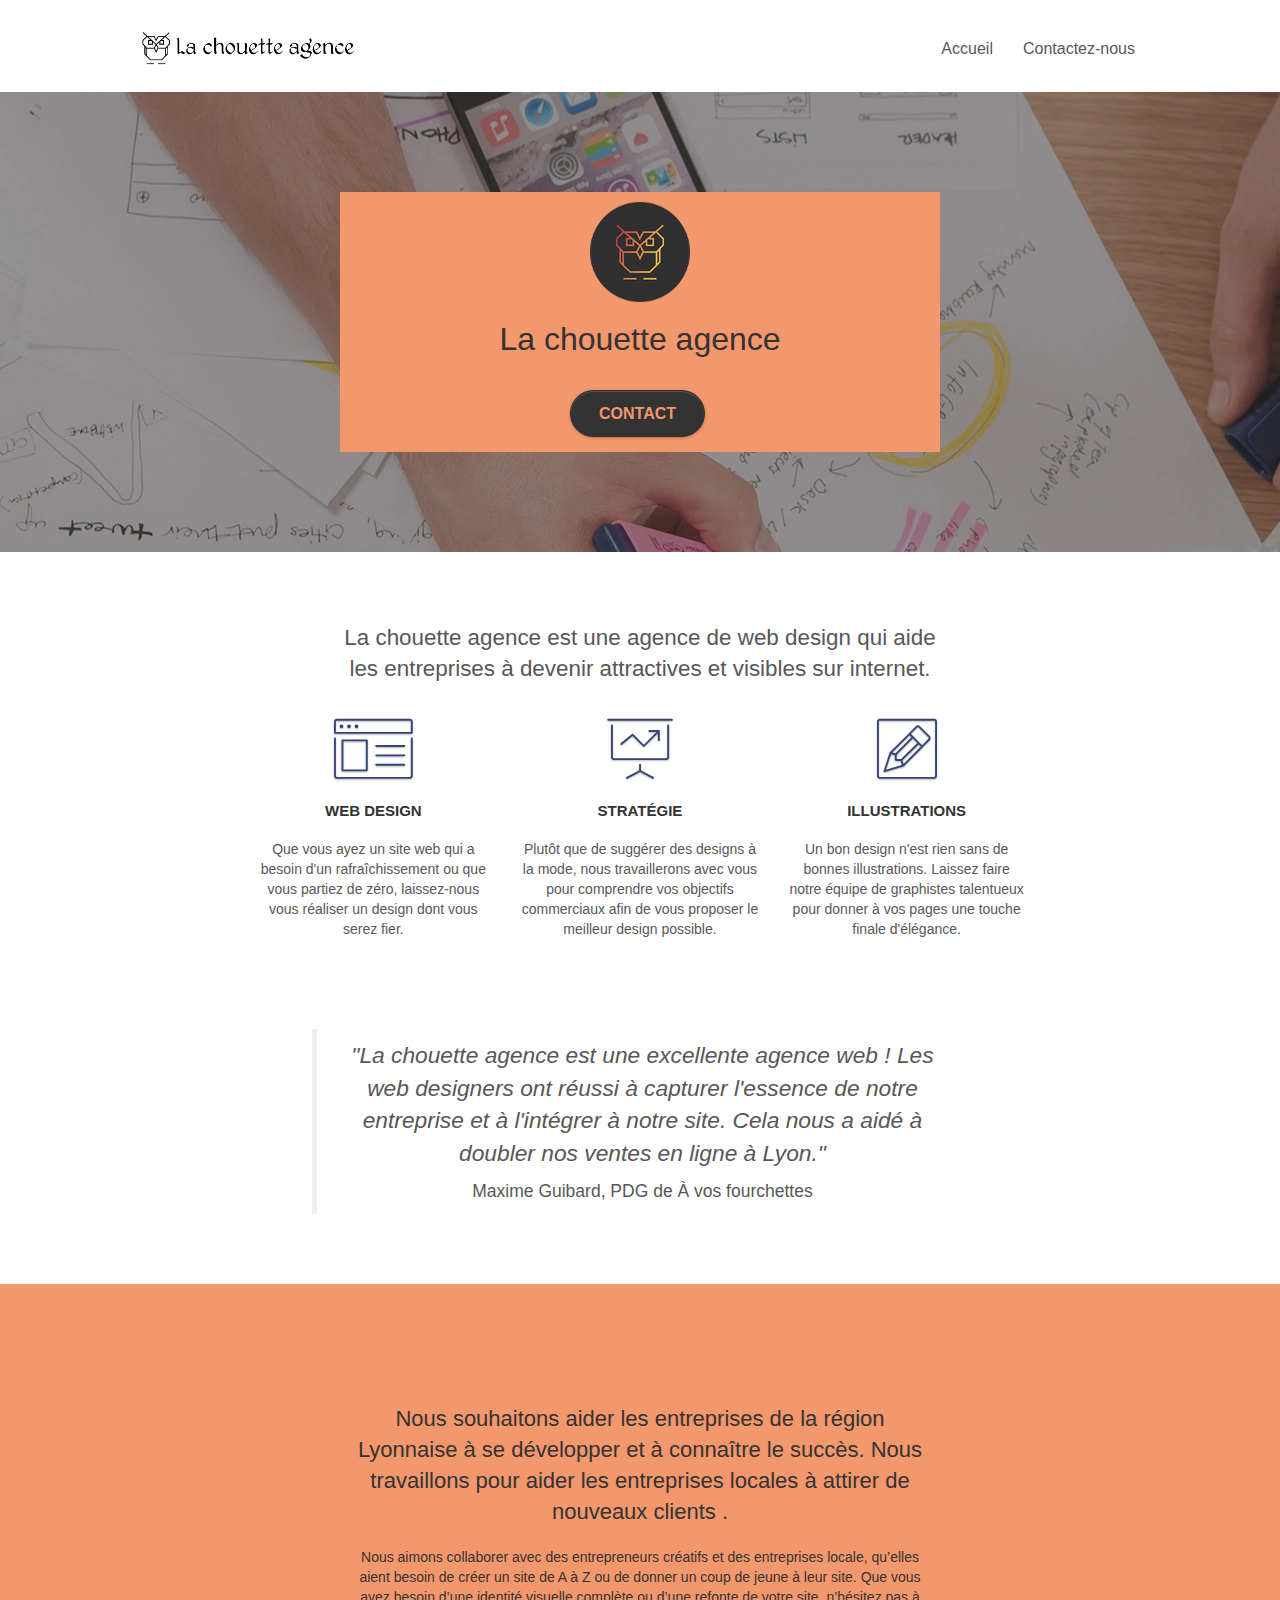
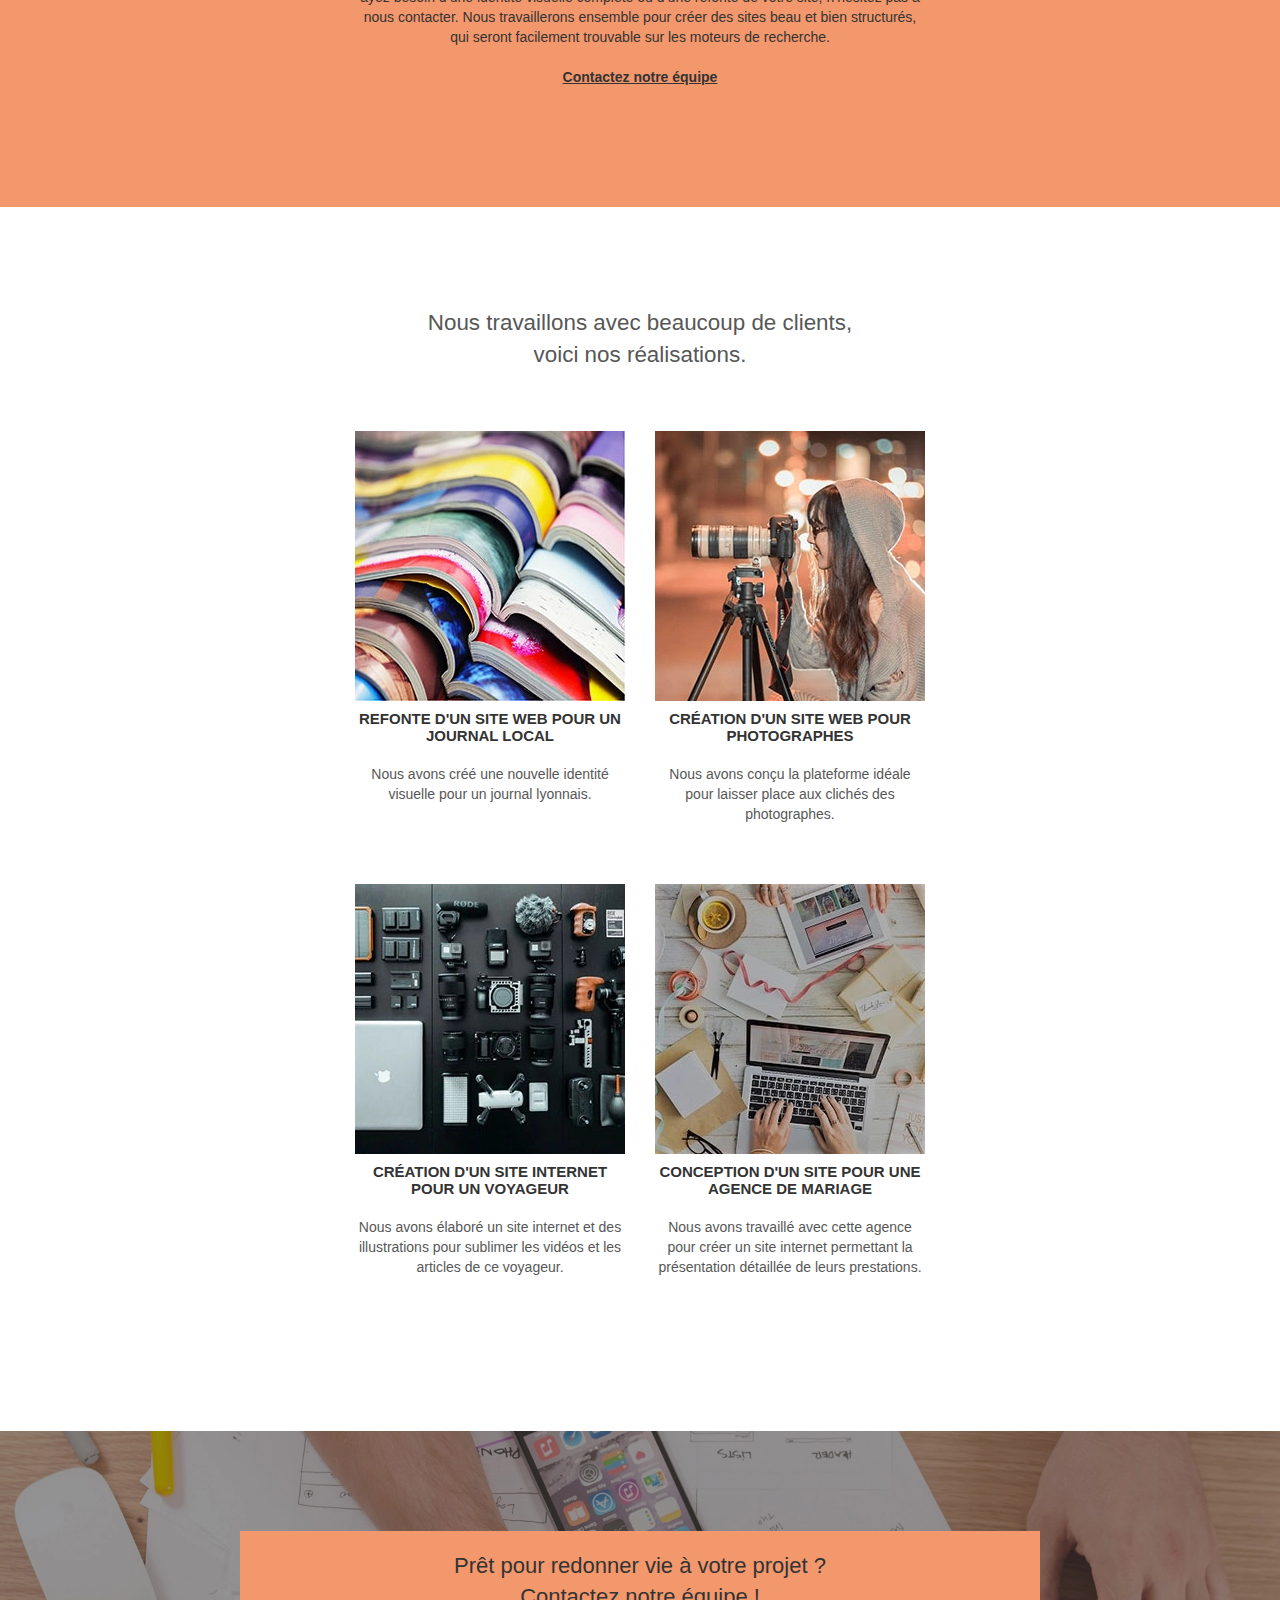
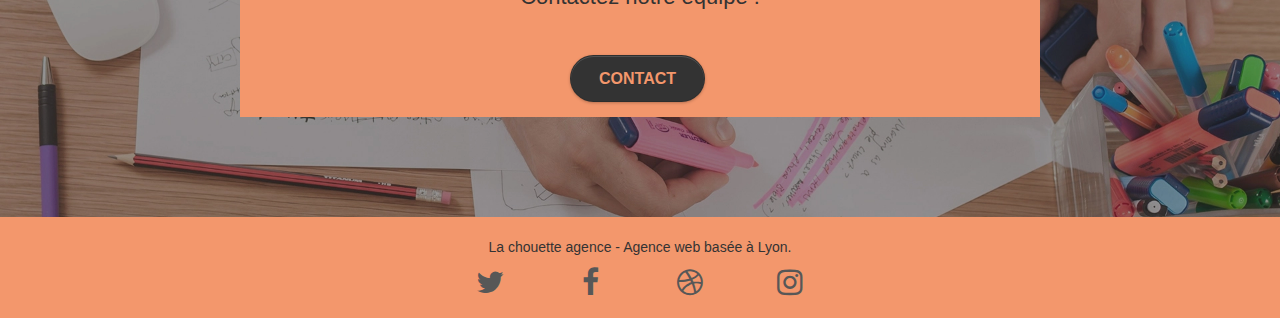
==== commit ad56ed15: "modifications images" ====
--- a/index.html
+++ b/index.html
@@ -59,7 +59,7 @@
 								La chouette agence
 							</h1>
 							<div class="text-center">
-								<a href="page2.html" class="btn btn-lg btn-clean btn-rd cta-hero btn-atomic-tangerine" id="cta-hero">Contact</a>
+								<a href="page2.html" class="btn btn-lg btn-clean btn-rd cta-hero btn-tangerine" id="cta-hero">Contact</a>
 							</div>
 						</div>
 					</div>
@@ -148,7 +148,7 @@
 					</div>
 					<div class="row tight-width-whitespace portfolio-row">
 						<div class="col-sm-6">
-							<a href="#" data-lightbox="img/1.jpg" data-gallery-id="gallery-1" data-caption="Refonte d'un site web pour un journal local" data-frame="snapshot-lb"><img src="img/1.jpg" alt="paris web design logo agence web meilleure agence et refonte site web journal" class="img-responsive portfolio-thumb" /></a>
+							<a href="#" data-lightbox="img/1.webp" data-gallery-id="gallery-1" data-caption="Refonte d'un site web pour un journal local" data-frame="snapshot-lb"><img src="img/1.webp" alt="paris web design logo agence web meilleure agence et refonte site web journal" class="img-responsive portfolio-thumb" /></a>
 							<h3 class="mg-md text-center">
 								Refonte d'un site web pour un journal local
 							</h3>
@@ -157,7 +157,7 @@
 							</p>
 						</div>
 						<div class="col-sm-6">
-							<a href="#" data-lightbox="img/2.jpg" data-gallery-id="gallery-1" data-caption="Création d'un site web pour photographes" data-frame="snapshot-lb"><img src="img/2.jpg" class="img-responsive portfolio-thumb" alt="paris web design logo agence web meilleure agence, Création d'un site web pour photographes" /></a>
+							<a href="#" data-lightbox="img/2.webp" data-gallery-id="gallery-1" data-caption="Création d'un site web pour photographes" data-frame="snapshot-lb"><img src="img/2.webp" class="img-responsive portfolio-thumb" alt="paris web design logo agence web meilleure agence, Création d'un site web pour photographes" /></a>
 							<h3 class="mg-md text-center">
 								Création d'un site web pour photographes
 							</h3>
@@ -168,7 +168,7 @@
 					</div>
 					<div class="row tight-width-whitespace portfolio-row">
 						<div class="col-sm-6">
-							<a href="#" data-lightbox="img/3.jpg" data-gallery-id="gallery-1" data-caption="Création d'un site internet pour un voyageur" data-frame="snapshot-lb"><img src="img/3.jpg" class="img-responsive portfolio-thumb" alt="paris web design logo agence web meilleure agence, Création d'un site web pour voyageur"/></a>
+							<a href="#" data-lightbox="img/3.webp" data-gallery-id="gallery-1" data-caption="Création d'un site internet pour un voyageur" data-frame="snapshot-lb"><img src="img/3.webp" class="img-responsive portfolio-thumb" alt="paris web design logo agence web meilleure agence, Création d'un site web pour voyageur"/></a>
 							<h3 class="mg-md text-center">
 								Création d'un site internet pour un voyageur
 							</h3>
@@ -177,7 +177,7 @@
 							</p>
 						</div>
 						<div class="col-sm-6">
-							<a href="#" data-lightbox="img/4.jpg" data-gallery-id="gallery-1" data-caption="Conception d'un site pour une agence de mariage" data-frame="snapshot-lb"><img src="img/4.jpg" class="img-responsive portfolio-thumb" alt="paris web design logo agence web meilleure agence, Création d'un site web pour agence de mariage" /></a>
+							<a href="#" data-lightbox="img/4.webp" data-gallery-id="gallery-1" data-caption="Conception d'un site pour une agence de mariage" data-frame="snapshot-lb"><img src="img/4.webp" class="img-responsive portfolio-thumb" alt="paris web design logo agence web meilleure agence, Création d'un site web pour agence de mariage" /></a>
 							<h3 class="mg-md text-center">
 								Conception d'un site pour une agence de mariage
 							</h3>
@@ -195,7 +195,7 @@
 							Prêt pour redonner vie à votre projet ?<br>Contactez notre équipe !
 						</h2>
 						<div class="col-sm-12 text-center">
-							<a href="page2.html" class="btn btn-atomic-tangerine btn-clean btn-rd btn-lg cta-hero">Contact</a>
+							<a href="page2.html" class="btn btn-tangerine btn-clean btn-rd btn-lg cta-hero">Contact</a>
 						</div>
 					</div>
 				</div>
--- a/style.css
+++ b/style.css
@@ -149,7 +149,7 @@
 .d-bloc h5 a:hover,
 .d-bloc h6 a:hover,
 .d-bloc p a:hover {
-    color: rgba(255, 255, 255, 1);
+    color: #6e6e6e;
 }
 
 .d-bloc .navbar-toggle .icon-bar {
@@ -776,7 +776,13 @@
 .tc-black {
     color: #333!important;
 }
-
+.btn-tangerine {
+    background: #333;
+    color: #F3976C!important;
+}
+.btn-tangerine:hover {
+    background: #6e6e6e!important;
+}
 .btn-atomic-tangerine {
     background: #F3976C;
     color: #333!important;
@@ -812,11 +818,11 @@
 }
 
 .bg-banniere {
-    background-image: url("img/la-chouette-agence-banniere.jpg");
+    background-image: url("img/la-chouette-agence-banniere.webp");
 }
 
 .bg-presentation {
-    background-image: url("img/image-de-presentation.jpg");
+    background-image: url("img/image-de-presentation.webp");
 }
 
 @media (max-width: 1024px) {
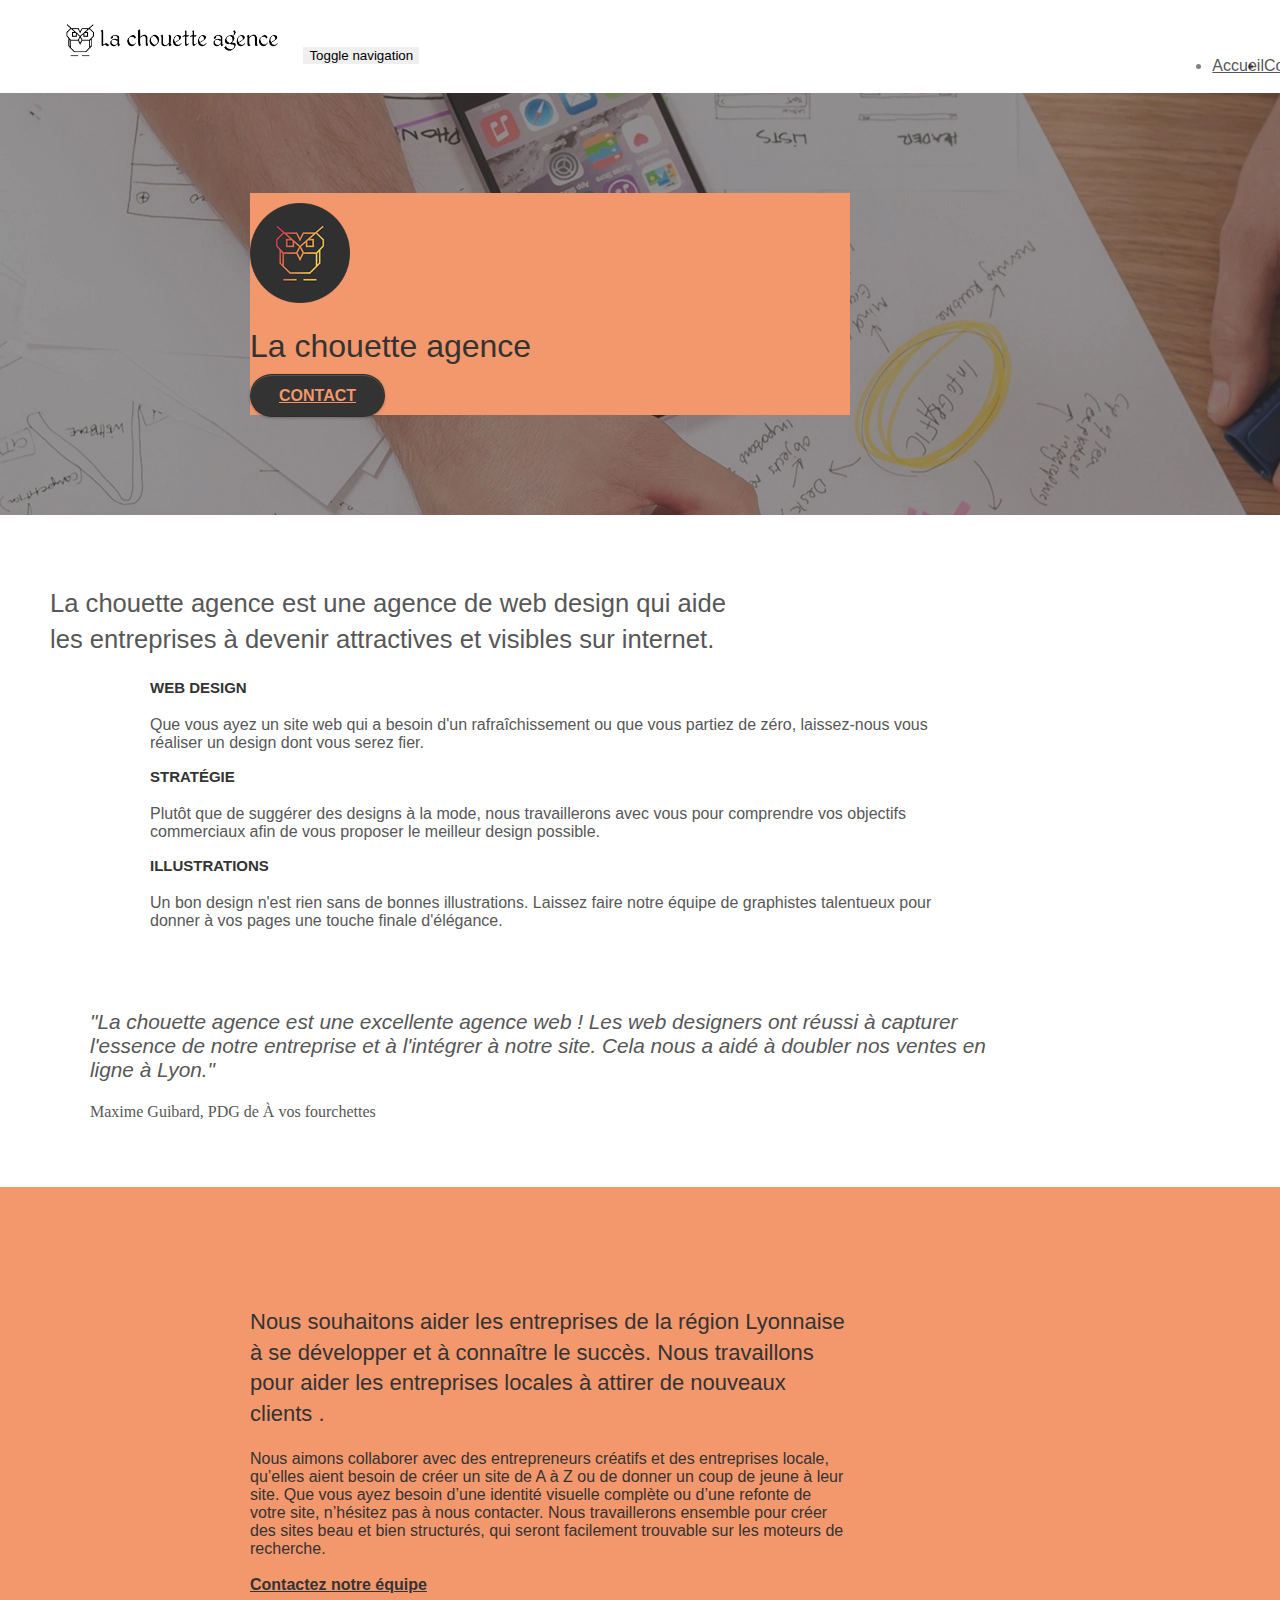
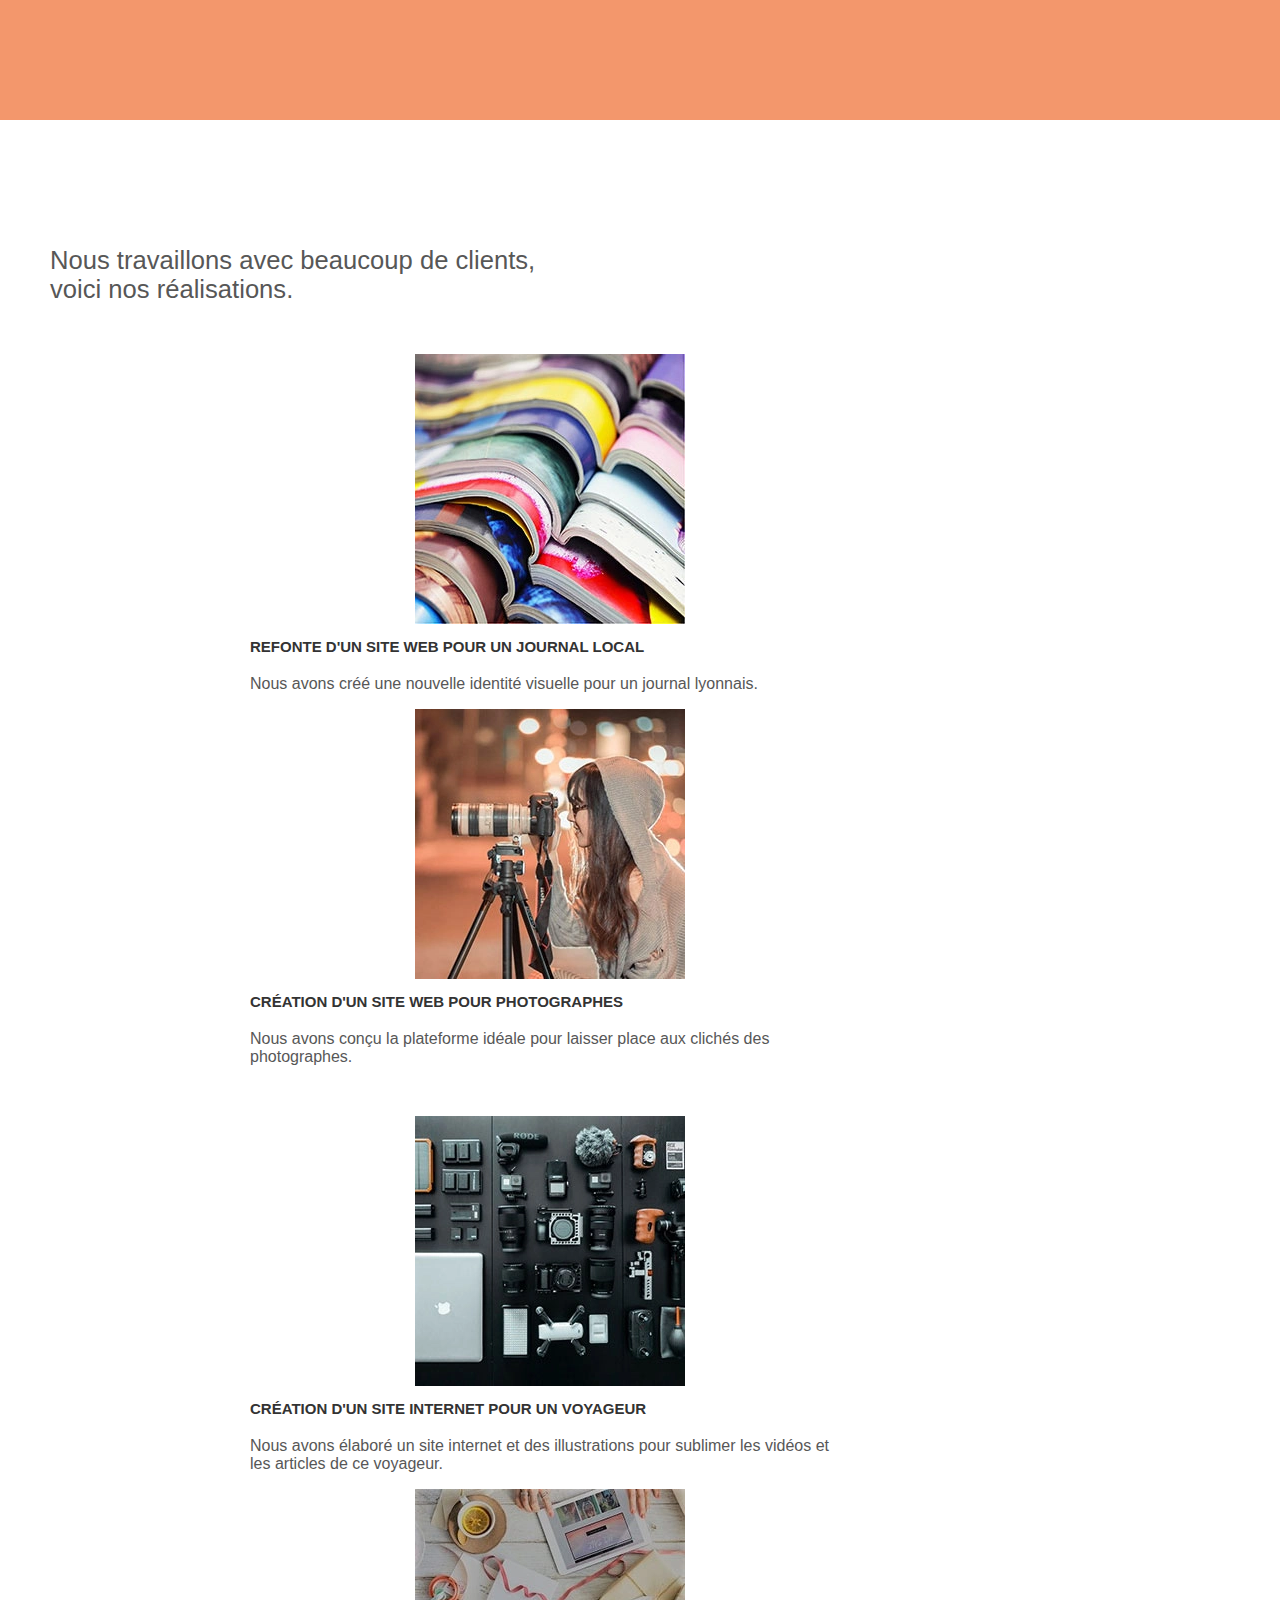
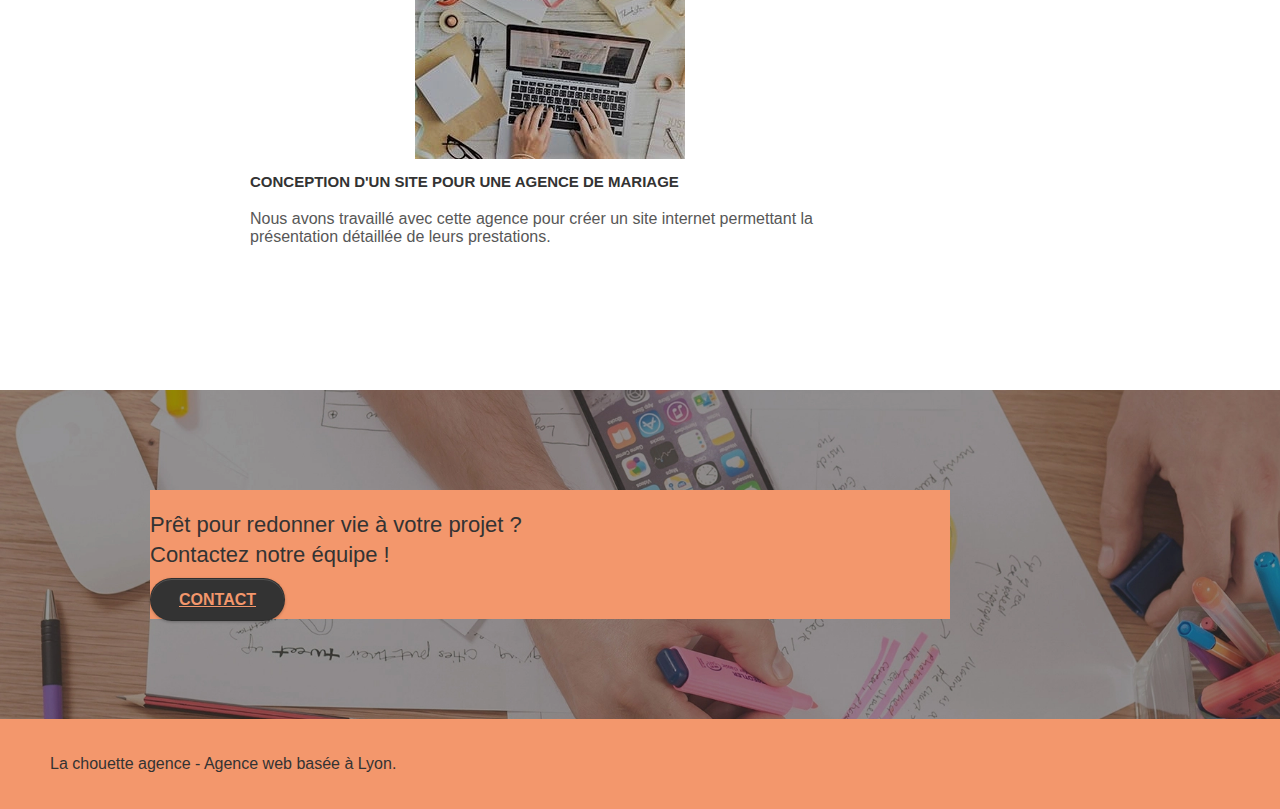
==== commit 99bcbc85: "ajout title liens reseaux" ====
--- a/index.html
+++ b/index.html
@@ -6,17 +6,17 @@
 		<meta name="viewport" content="width=device-width, initial-scale=1.0, viewport-fit=cover">
 		<link rel="shortcut icon" type="image/png" href="favicon.jpg">
 		
-		<link rel="stylesheet" type="text/css" href="./css/bootstrap.css">
+		<link rel="stylesheet" type="text/css" href="./css/bootstrap.min.css">
 		<link rel="stylesheet" type="text/css" href="style.css">
-		<link rel="stylesheet" type="text/css" href="./css/font-awesome.css">
-		<link rel="stylesheet" type="text/css" href="./css/et-line.css">
-		
-		
-		<script src="./js/jquery-2.1.0.js"></script>
-		<script src="./js/bootstrap.js"></script>
-		<script src="./js/blocs.js"></script>
-		<script src="./js/jquery.touchSwipe.js" defer></script>
-		<script src="./js/gmaps.js"></script>
+		<link rel="stylesheet" type="text/css" href="./css/font-awesome.min.css">
+		<link rel="stylesheet" type="text/css" href="./css/et-line.min.css">
+		
+		
+		<script src="./js/jquery-2.1.0.min.js" defer></script>
+		<script src="./js/bootstrap.min.js" defer></script>
+		<script src="./js/blocs.min.js" defer></script>
+		<script src="./js/jquery.touchSwipe.min.js" defer></script>
+		<script src="./js/gmaps.min.js" defer></script>
 
 		<title>La Choutte Agence - Agence de webdesign à Lyon</title>
 
@@ -210,22 +210,22 @@
 							<div class="row row-no-gutters social">
 								<div class="col-sm-3">
 									<div class="text-center">
-										<a class="social" href="index.html"><span class="fa fa-twitter icon-md"></span></a>
+										<a class="social" href="index.html" title="Twitter"><span class="fa fa-twitter icon-md"></span></a>
 									</div>
 								</div>
 								<div class="col-sm-3">
 									<div class="text-center">
-										<a class="social" href="index.html"><span class="fa fa-facebook icon-md"></span></a>
+										<a class="social" href="index.html" title="Facebook"><span class="fa fa-facebook icon-md"></span></a>
 									</div>
 								</div>
 								<div class="col-sm-3">
 									<div class="text-center">
-										<a class="social" href="index.html"><span class="fa fa-dribbble icon-md"></span></a>
+										<a class="social" href="index.html" title="Dribble"><span class="fa fa-dribbble icon-md"></span></a>
 									</div>
 								</div>
 								<div class="col-sm-3">
 									<div class="text-center">
-										<a class="social" href="index.html"><span class="fa fa-instagram icon-md"></span></a>
+										<a class="social" href="index.html" title="Instagram"><span class="fa fa-instagram icon-md"></span></a>
 									</div>
 							</div>
 						</div>
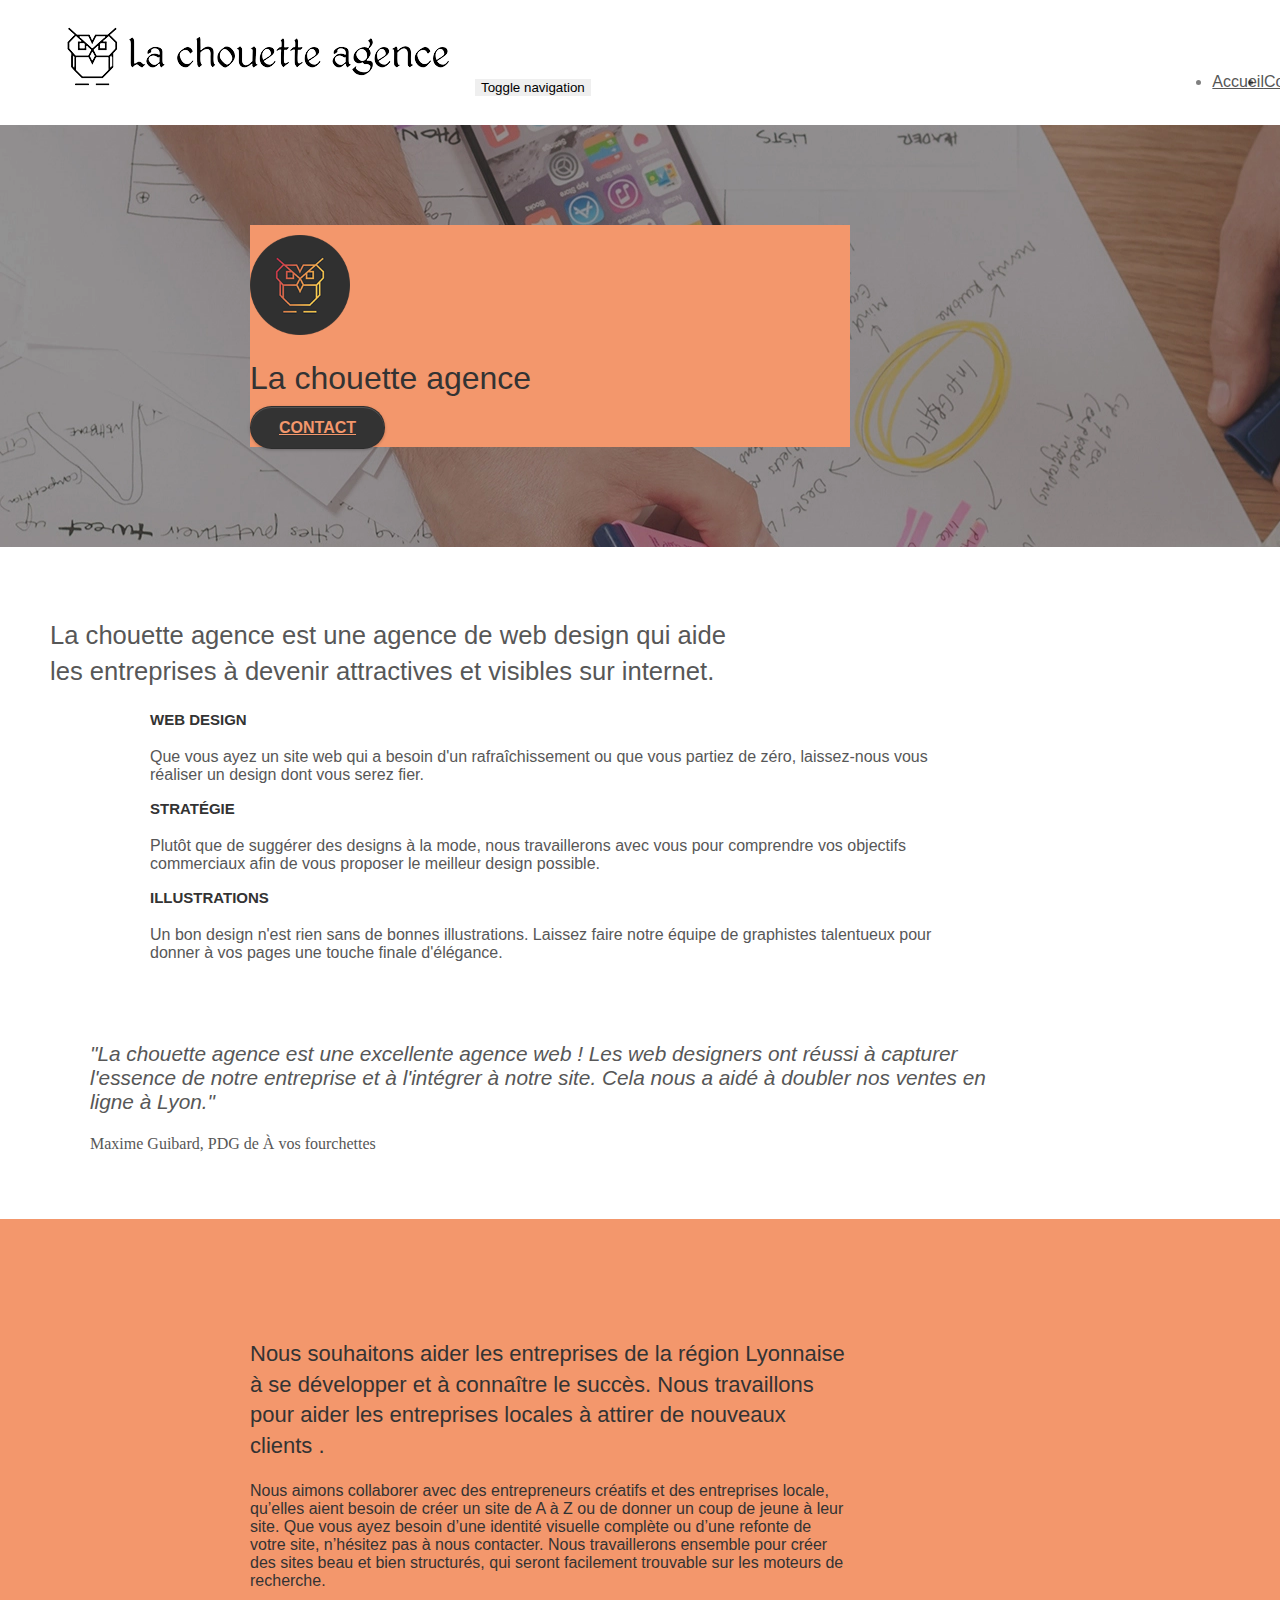
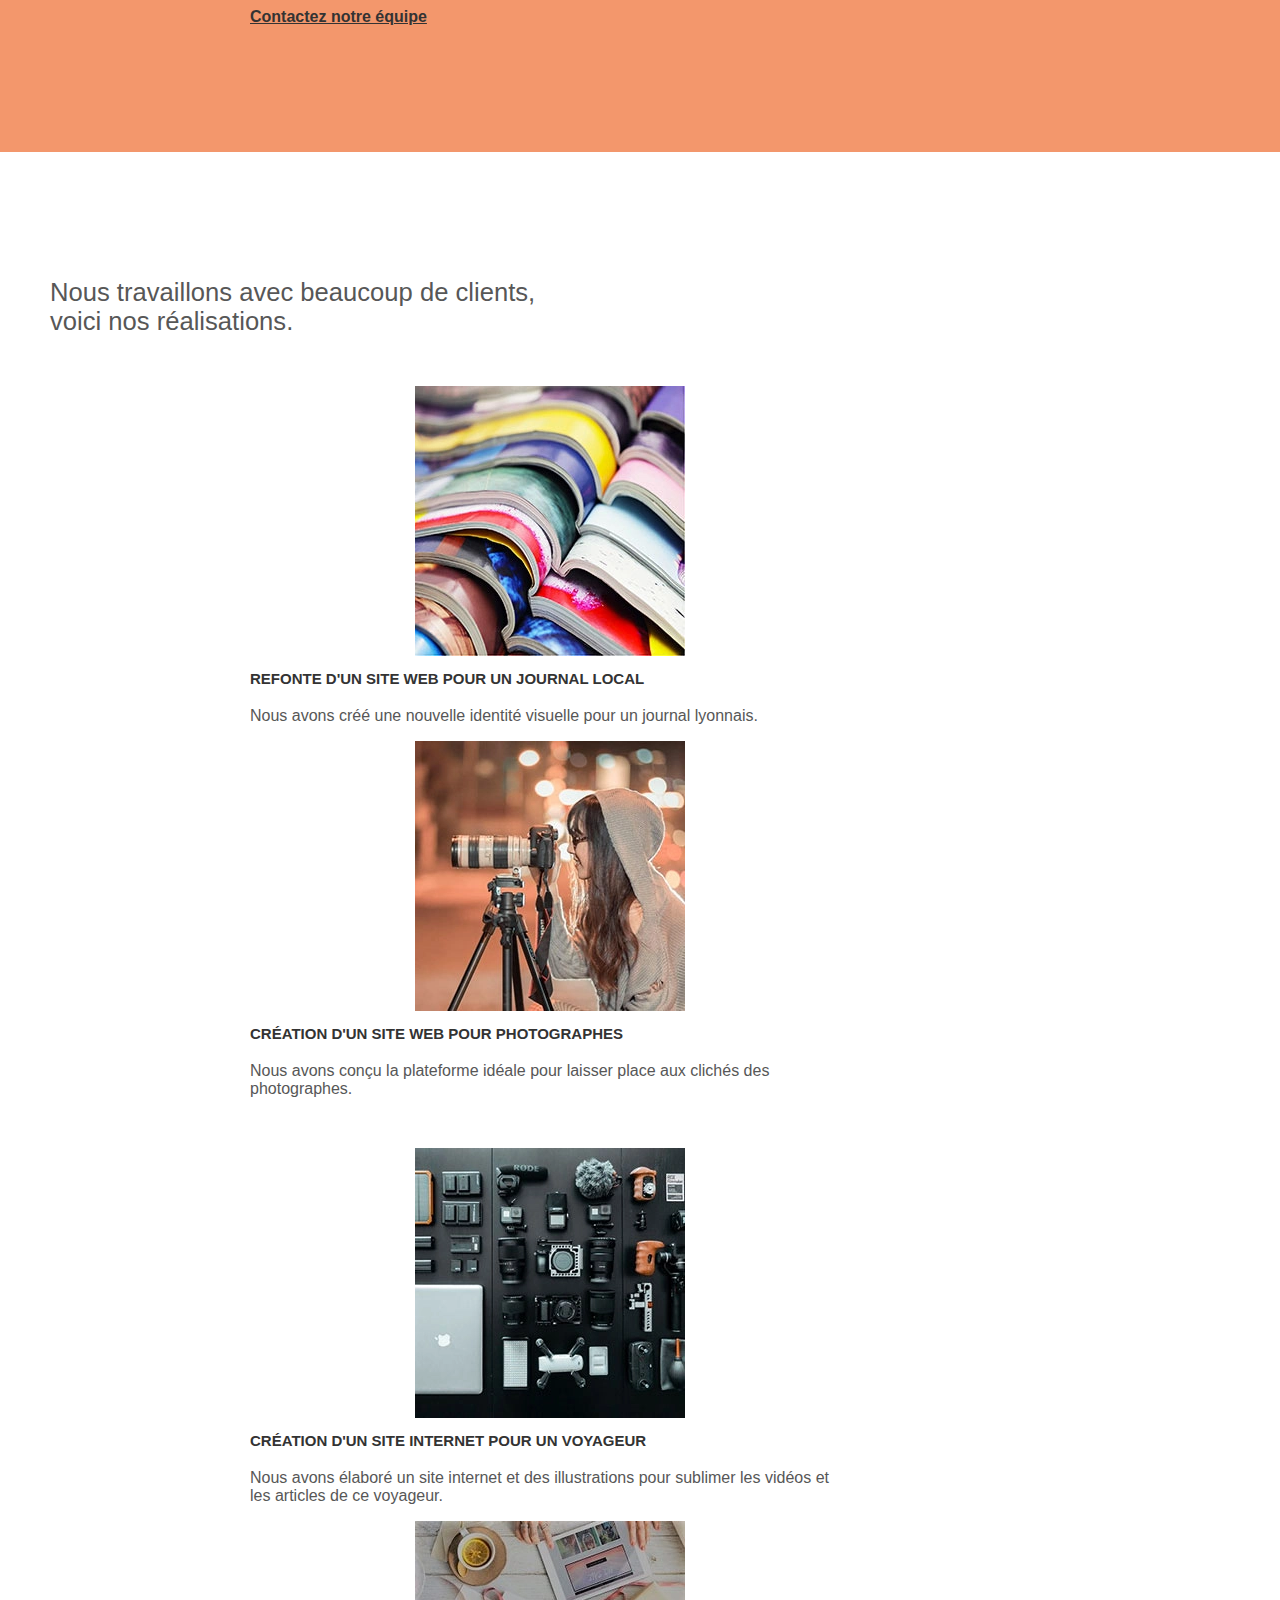
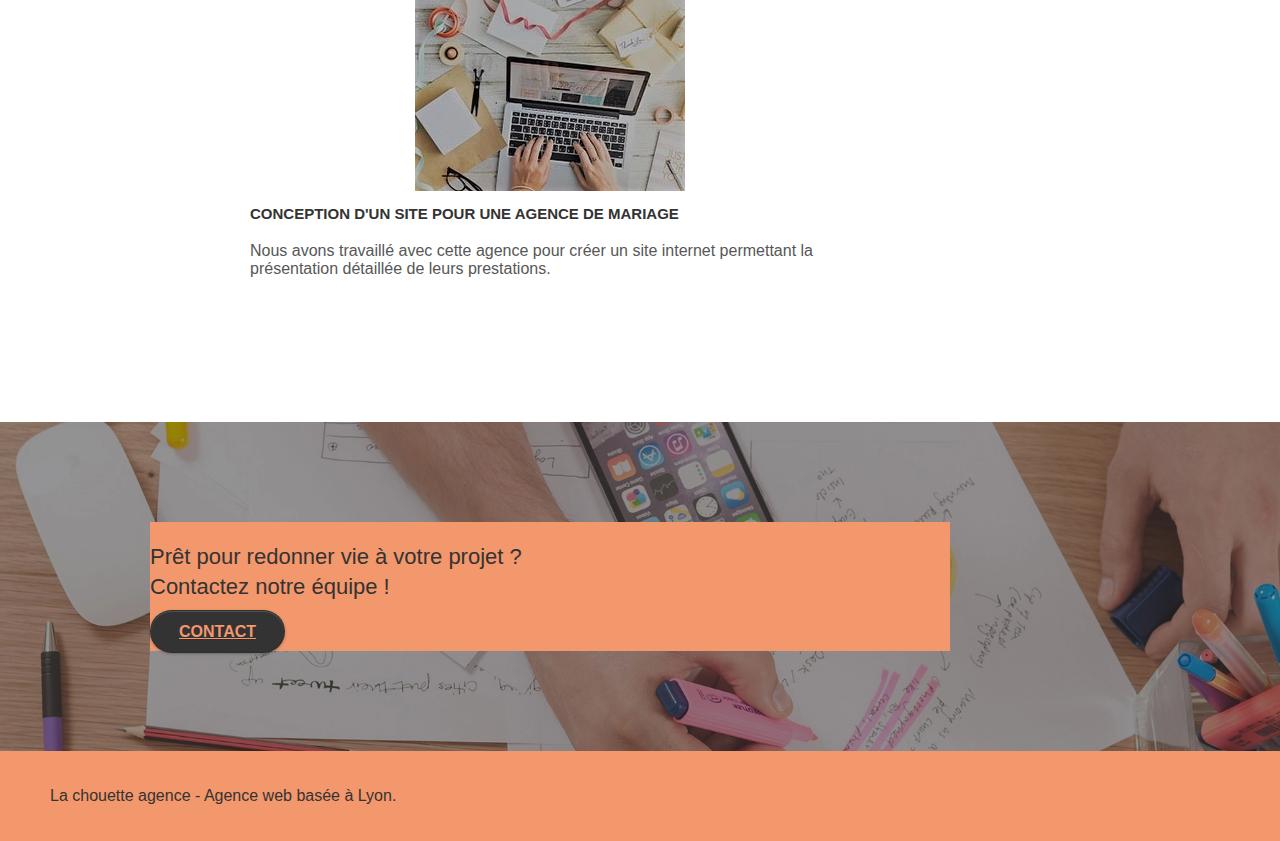
==== commit 0221096f: "ajout tag google analytics" ====
--- a/index.html
+++ b/index.html
@@ -2,8 +2,10 @@
 <html lang="fr">
 	<head>
 		<meta charset="utf-8">
+		<title>La Choutte Agence - Agence de webdesign à Lyon</title>
 		<meta name="description" content="La Choutte Agence, agence webdesign à Lyon prête à vous aider dans votre projet de création de site internet">
 		<meta name="viewport" content="width=device-width, initial-scale=1.0, viewport-fit=cover">
+		<meta name="robots" content="index, follow">
 		<link rel="shortcut icon" type="image/png" href="favicon.jpg">
 		
 		<link rel="stylesheet" type="text/css" href="./css/bootstrap.min.css">
@@ -18,11 +20,19 @@
 		<script src="./js/jquery.touchSwipe.min.js" defer></script>
 		<script src="./js/gmaps.min.js" defer></script>
 
-		<title>La Choutte Agence - Agence de webdesign à Lyon</title>
+		
 
 		
 	<!-- Analytics -->
-	
+	<!-- Global site tag (gtag.js) - Google Analytics -->
+		<script async src="https://www.googletagmanager.com/gtag/js?id=G-MMHNVBXGSP"></script>
+		<script>
+  		window.dataLayer = window.dataLayer || [];
+  		function gtag(){dataLayer.push(arguments);}
+  		gtag('js', new Date());
+
+  		gtag('config', 'G-MMHNVBXGSP');
+		</script>
 	<!-- Analytics END -->
 		
 	</head>
@@ -32,7 +42,7 @@
 				<div class="container bloc-sm">
 				<nav class="navbar row">
 					<div class="navbar-header">
-						<a class="navbar-brand" href="index.html"><img src="img/la-chouette-agence.png" alt="paris web design logo agence web meilleure agence" height="40" /></a>
+						<a class="navbar-brand" href="index.html"><img src="img/la-chouette-agence.png" alt="Logo de la chouette agence" title="La chouette agence, Agence de webdesing à Lyon" /></a>
 						<button id="nav-toggle" type="button" class="ui-navbar-toggle navbar-toggle" data-toggle="collapse" data-target=".navbar-1">
 							<span class="sr-only">Toggle navigation</span><span class="icon-bar"></span><span class="icon-bar"></span><span class="icon-bar"></span>
 						</button>
@@ -40,10 +50,10 @@
 					<div class="collapse navbar-collapse navbar-1 special-dropdown-nav">
 						<ul class="site-navigation nav navbar-nav">
 							<li>
-								<a href="index.html">Accueil</a>
+								<a href="index.html"title="Accueil - La Chouette Agence">Accueil</a>
 							</li>
 							<li>
-								<a href="page2.html">Contactez-nous</a>
+								<a href="contact.html" title="Formulaire de contact">Contactez-nous</a>
 							</li>
 						</ul>
 					</div>
@@ -59,7 +69,7 @@
 								La chouette agence
 							</h1>
 							<div class="text-center">
-								<a href="page2.html" class="btn btn-lg btn-clean btn-rd cta-hero btn-tangerine" id="cta-hero">Contact</a>
+								<a href="contact.html" class="btn btn-lg btn-clean btn-rd cta-hero btn-tangerine" id="cta-hero" title="Formulaire de contact">Contact</a>
 							</div>
 						</div>
 					</div>
@@ -131,7 +141,7 @@
 								Nous souhaitons aider les entreprises de la région Lyonnaise à se développer et à connaître le succès. Nous travaillons pour aider les entreprises locales à attirer de nouveaux clients .<br>
 							</h2>
 							<p class="text-center tc-black">
-								Nous aimons collaborer avec des entrepreneurs créatifs et des entreprises locale, qu’elles aient besoin de créer un site de A à Z ou de donner un coup de jeune à leur site. Que vous ayez besoin d’une identité visuelle complète ou d’une refonte de votre site, n’hésitez pas à nous contacter. Nous travaillerons ensemble pour créer des sites beau et bien structurés, qui seront facilement trouvable sur les moteurs de recherche. <br><br><a class="tc-black bold-link " href="page2.html">Contactez notre équipe</a><br>
+								Nous aimons collaborer avec des entrepreneurs créatifs et des entreprises locale, qu’elles aient besoin de créer un site de A à Z ou de donner un coup de jeune à leur site. Que vous ayez besoin d’une identité visuelle complète ou d’une refonte de votre site, n’hésitez pas à nous contacter. Nous travaillerons ensemble pour créer des sites beau et bien structurés, qui seront facilement trouvable sur les moteurs de recherche. <br><br><a class="tc-black bold-link " href="contact.html" title="Contactez notre équipe">Contactez notre équipe</a><br>
 							</p>
 						</div>
 					</div>
@@ -148,7 +158,7 @@
 					</div>
 					<div class="row tight-width-whitespace portfolio-row">
 						<div class="col-sm-6">
-							<a href="#" data-lightbox="img/1.webp" data-gallery-id="gallery-1" data-caption="Refonte d'un site web pour un journal local" data-frame="snapshot-lb"><img src="img/1.webp" alt="paris web design logo agence web meilleure agence et refonte site web journal" class="img-responsive portfolio-thumb" /></a>
+							<a href="#" data-lightbox="img/1.webp" data-gallery-id="gallery-1" data-caption="Refonte d'un site web pour un journal local" data-frame="snapshot-lb"><img src="img/1.webp" class="img-responsive portfolio-thumb" alt="Site web d'un journal" title="Refonte du site web d'un journal"  /></a>
 							<h3 class="mg-md text-center">
 								Refonte d'un site web pour un journal local
 							</h3>
@@ -157,7 +167,7 @@
 							</p>
 						</div>
 						<div class="col-sm-6">
-							<a href="#" data-lightbox="img/2.webp" data-gallery-id="gallery-1" data-caption="Création d'un site web pour photographes" data-frame="snapshot-lb"><img src="img/2.webp" class="img-responsive portfolio-thumb" alt="paris web design logo agence web meilleure agence, Création d'un site web pour photographes" /></a>
+							<a href="#" data-lightbox="img/2.webp" data-gallery-id="gallery-1" data-caption="Création d'un site web pour photographes" data-frame="snapshot-lb"><img src="img/2.webp" class="img-responsive portfolio-thumb" alt="Site web d'une photographe" title="Création d'un site web pour photographes" /></a>
 							<h3 class="mg-md text-center">
 								Création d'un site web pour photographes
 							</h3>
@@ -168,7 +178,7 @@
 					</div>
 					<div class="row tight-width-whitespace portfolio-row">
 						<div class="col-sm-6">
-							<a href="#" data-lightbox="img/3.webp" data-gallery-id="gallery-1" data-caption="Création d'un site internet pour un voyageur" data-frame="snapshot-lb"><img src="img/3.webp" class="img-responsive portfolio-thumb" alt="paris web design logo agence web meilleure agence, Création d'un site web pour voyageur"/></a>
+							<a href="#" data-lightbox="img/3.webp" data-gallery-id="gallery-1" data-caption="Création d'un site internet pour un voyageur" data-frame="snapshot-lb"><img src="img/3.webp" class="img-responsive portfolio-thumb" alt="Site web de voyageurs" title="Création d'un site web pour voyageur"/></a>
 							<h3 class="mg-md text-center">
 								Création d'un site internet pour un voyageur
 							</h3>
@@ -177,7 +187,7 @@
 							</p>
 						</div>
 						<div class="col-sm-6">
-							<a href="#" data-lightbox="img/4.webp" data-gallery-id="gallery-1" data-caption="Conception d'un site pour une agence de mariage" data-frame="snapshot-lb"><img src="img/4.webp" class="img-responsive portfolio-thumb" alt="paris web design logo agence web meilleure agence, Création d'un site web pour agence de mariage" /></a>
+							<a href="#" data-lightbox="img/4.webp" data-gallery-id="gallery-1" data-caption="Conception d'un site pour une agence de mariage" data-frame="snapshot-lb"><img src="img/4.webp" class="img-responsive portfolio-thumb" alt="Site web d'une agence de mariage" title="Création d'un site web pour agence de mariage" /></a>
 							<h3 class="mg-md text-center">
 								Conception d'un site pour une agence de mariage
 							</h3>
@@ -195,7 +205,7 @@
 							Prêt pour redonner vie à votre projet ?<br>Contactez notre équipe !
 						</h2>
 						<div class="col-sm-12 text-center">
-							<a href="page2.html" class="btn btn-tangerine btn-clean btn-rd btn-lg cta-hero">Contact</a>
+							<a href="contact.html" class="btn btn-tangerine btn-clean btn-rd btn-lg cta-hero">Contact</a>
 						</div>
 					</div>
 				</div>
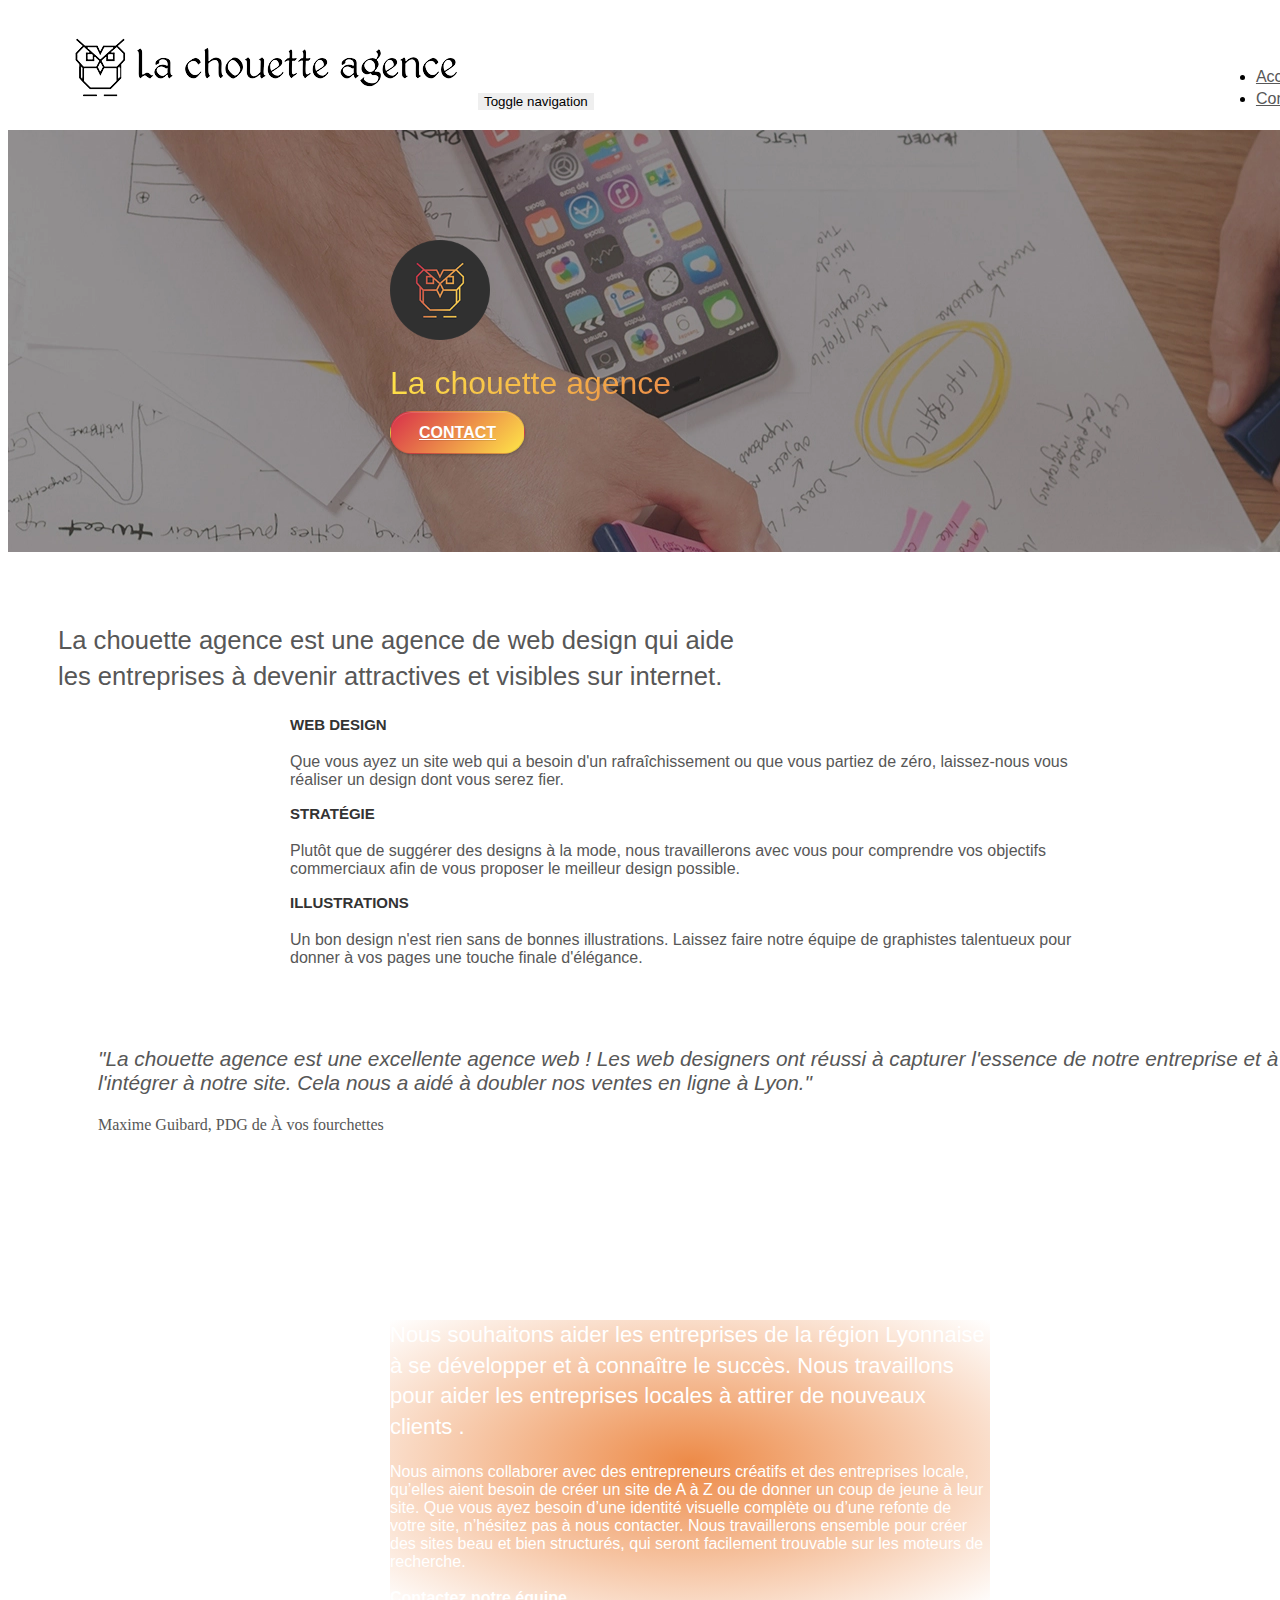
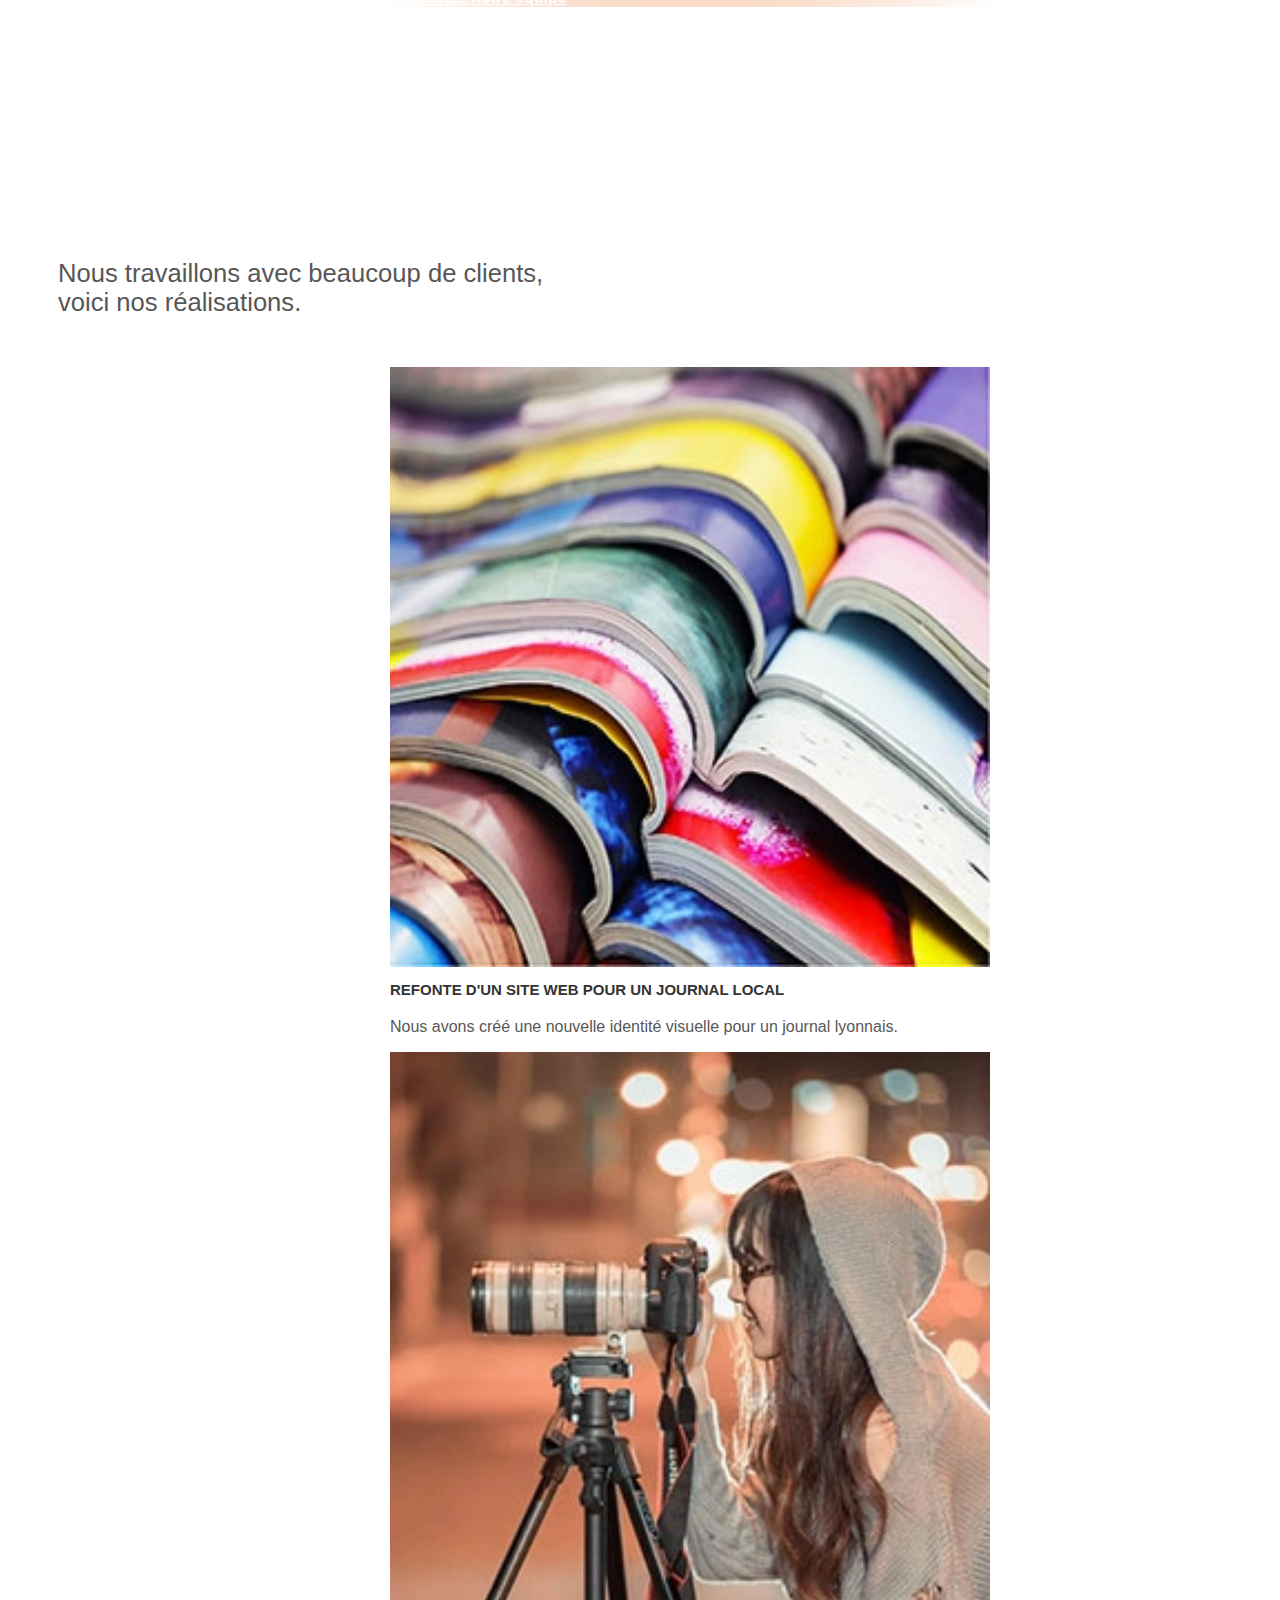
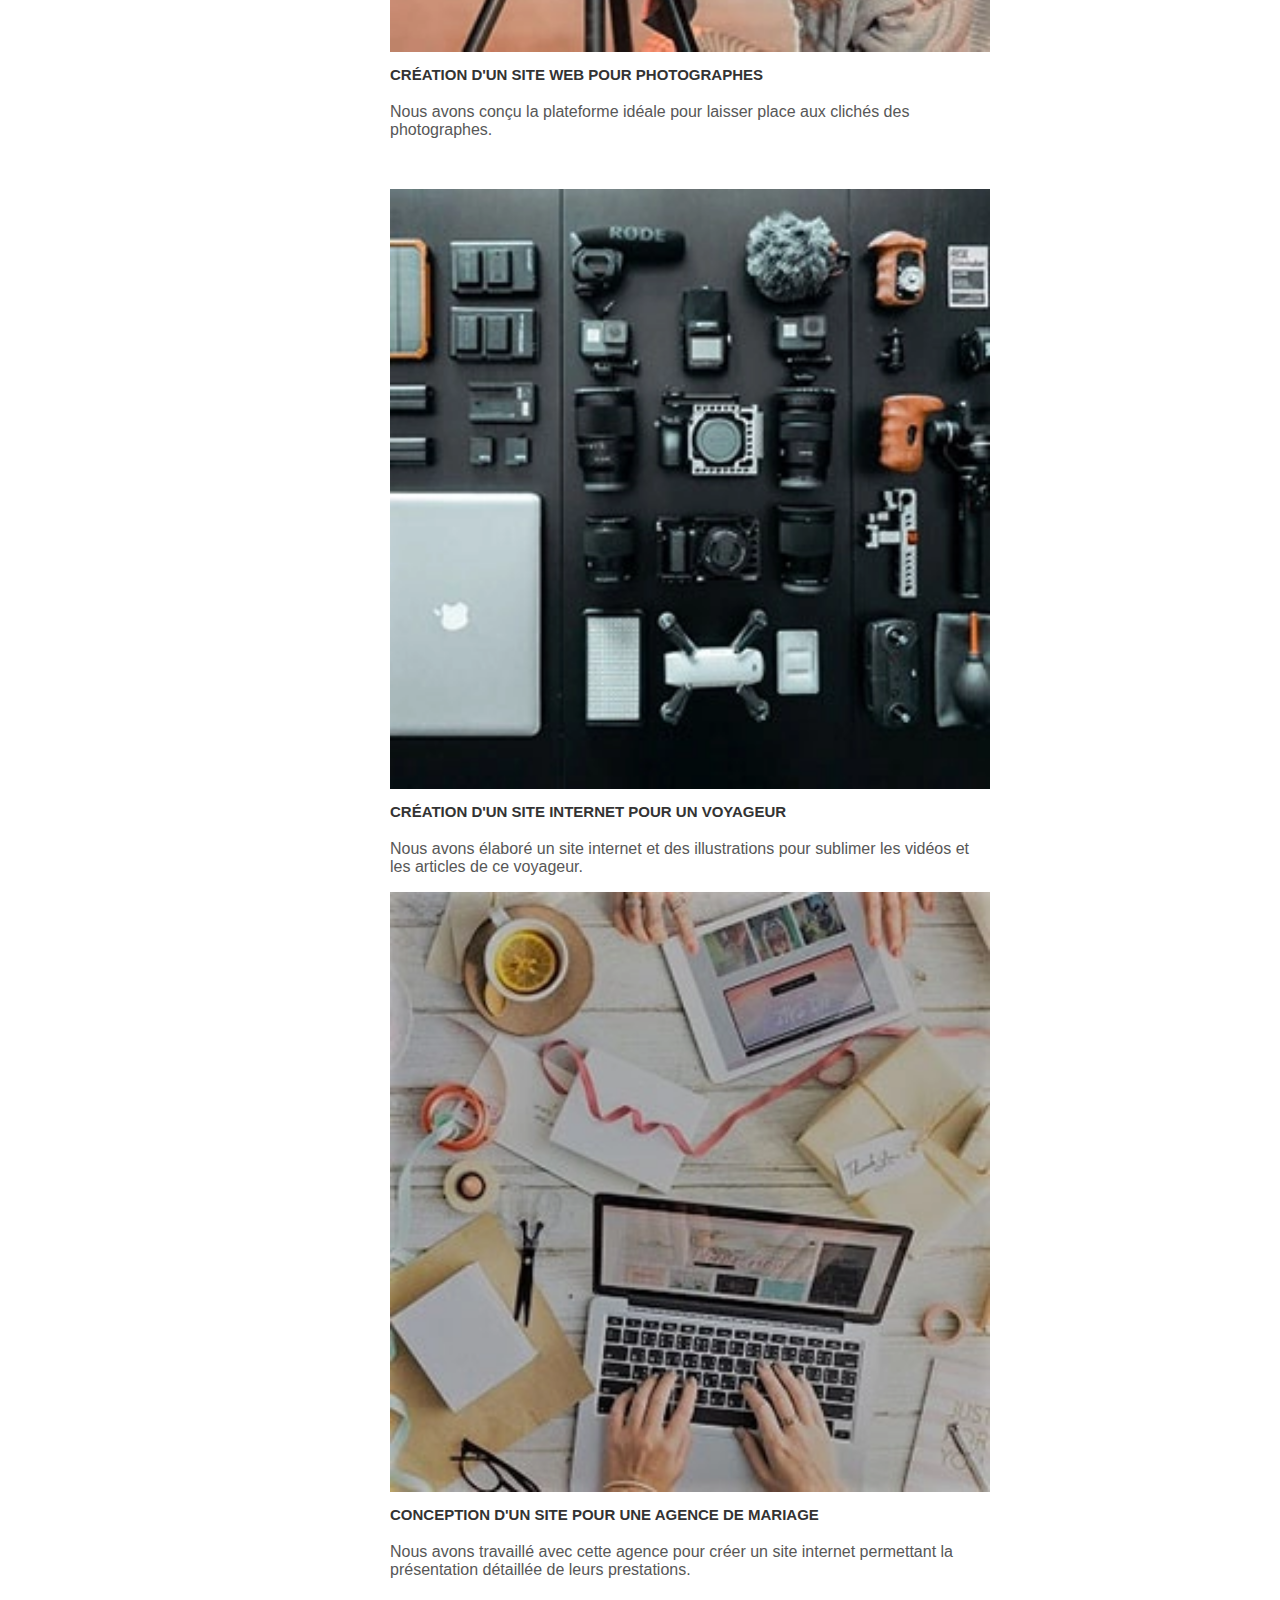
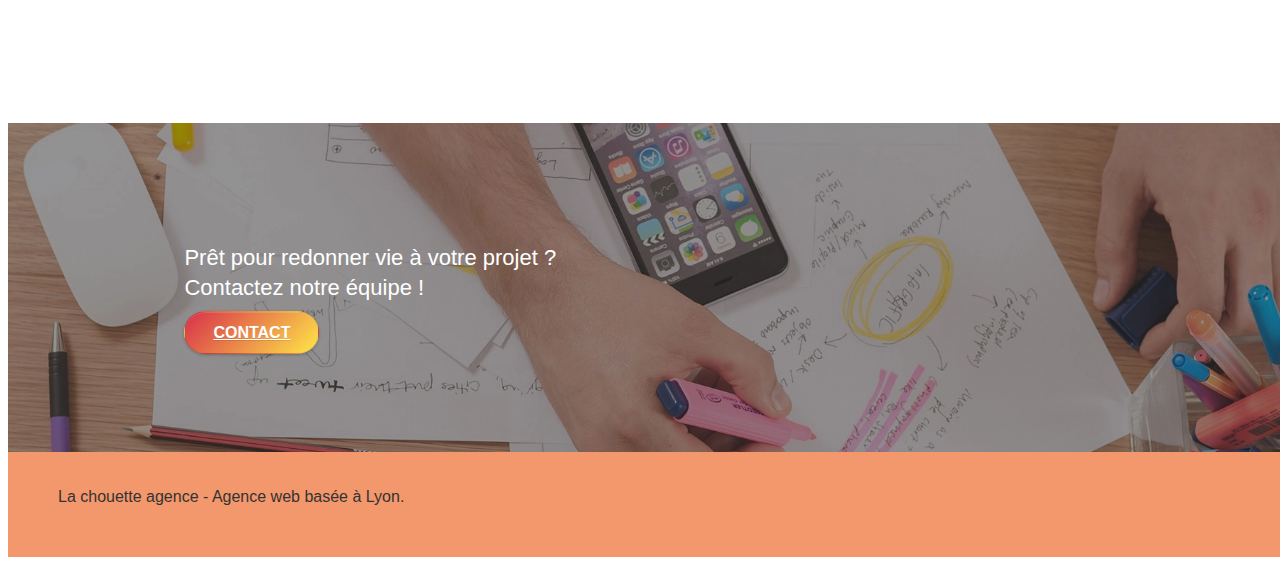
==== commit 8b9a525f: "corrections" ====
--- a/index.html
+++ b/index.html
@@ -1,18 +1,18 @@
 <!doctype html>
 <html lang="fr">
 	<head>
+		<title>La Choutte Agence - Agence de webdesign à Lyon</title>
+
 		<meta charset="utf-8">
-		<title>La Choutte Agence - Agence de webdesign à Lyon</title>
 		<meta name="description" content="La Choutte Agence, agence webdesign à Lyon prête à vous aider dans votre projet de création de site internet">
 		<meta name="viewport" content="width=device-width, initial-scale=1.0, viewport-fit=cover">
 		<meta name="robots" content="index, follow">
+
 		<link rel="shortcut icon" type="image/png" href="favicon.jpg">
-		
 		<link rel="stylesheet" type="text/css" href="./css/bootstrap.min.css">
 		<link rel="stylesheet" type="text/css" href="style.css">
 		<link rel="stylesheet" type="text/css" href="./css/font-awesome.min.css">
 		<link rel="stylesheet" type="text/css" href="./css/et-line.min.css">
-		
 		
 		<script src="./js/jquery-2.1.0.min.js" defer></script>
 		<script src="./js/bootstrap.min.js" defer></script>
@@ -20,9 +20,6 @@
 		<script src="./js/jquery.touchSwipe.min.js" defer></script>
 		<script src="./js/gmaps.min.js" defer></script>
 
-		
-
-		
 	<!-- Analytics -->
 	<!-- Global site tag (gtag.js) - Google Analytics -->
 		<script async src="https://www.googletagmanager.com/gtag/js?id=G-MMHNVBXGSP"></script>
@@ -36,24 +33,27 @@
 	<!-- Analytics END -->
 		
 	</head>
-	<body >
+	<body>
 		<div class="page-container">
 			<header class="bloc bgc-white l-bloc " id="bloc-0">
 				<div class="container bloc-sm">
 				<nav class="navbar row">
 					<div class="navbar-header">
-						<a class="navbar-brand" href="index.html"><img src="img/la-chouette-agence.png" alt="Logo de la chouette agence" title="La chouette agence, Agence de webdesing à Lyon" /></a>
+						<img src="img/la-chouette-agence.png" alt="Logo de la chouette agence" title="La chouette agence, Agence de webdesing à Lyon" class="navbar-brand"/>
 						<button id="nav-toggle" type="button" class="ui-navbar-toggle navbar-toggle" data-toggle="collapse" data-target=".navbar-1">
-							<span class="sr-only">Toggle navigation</span><span class="icon-bar"></span><span class="icon-bar"></span><span class="icon-bar"></span>
+							<span class="sr-only">Toggle navigation</span>
+							<span class="icon-bar"></span>
+							<span class="icon-bar"></span>
+							<span class="icon-bar"></span>
 						</button>
 					</div>
 					<div class="collapse navbar-collapse navbar-1 special-dropdown-nav">
 						<ul class="site-navigation nav navbar-nav">
 							<li>
-								<a href="index.html"title="Accueil - La Chouette Agence">Accueil</a>
+								<a href="index.html"title="Accueil - La Chouette Agence" class="focus-border">Accueil</a>
 							</li>
 							<li>
-								<a href="contact.html" title="Formulaire de contact">Contactez-nous</a>
+								<a href="contact.html" title="Formulaire de contact" class="focus-border">Contactez-nous</a>
 							</li>
 						</ul>
 					</div>
@@ -65,11 +65,11 @@
 					<div class="row tight-width-whitespace">
 						<div class="col-sm-12 tangerine-background">
 							<img src="img/logo.png" class="center-block image-resize-mode" width="100" alt="logo agence" />
-							<h1 class="text-center hero-bloc-text tc-black ">
+							<h1 class="text-center hero-bloc-text tc-color ">
 								La chouette agence
 							</h1>
 							<div class="text-center">
-								<a href="contact.html" class="btn btn-lg btn-clean btn-rd cta-hero btn-tangerine" id="cta-hero" title="Formulaire de contact">Contact</a>
+								<a href="contact.html" class="btn btn-lg btn-clean btn-rd cta-hero btn-tangerine focus-link" id="cta-hero" title="Formulaire de contact">Contact</a>
 							</div>
 						</div>
 					</div>
@@ -133,15 +133,16 @@
 					</div>
 				</div>
 			</section>
-			<section class="bloc tc-white bgc-atomic-tangerine bg-presentation d-bloc bloc-bg-texture texture-paper b-parallax" id="bloc-3-what-i-do">
+			<section class="bloc bg-presentation d-bloc bloc-bg-texture texture-paper b-parallax" id="bloc-3-what-i-do">
 				<div class="container bloc-lg">
 					<div class="row tight-width-whitespace tangerine-background">
-						<div class="col-sm-12">
-							<h2 class="mg-md text-center tc-black">
+						<div class="col-sm-12 gradient-background">
+							<h2 class="mg-md text-center ltc-white">
 								Nous souhaitons aider les entreprises de la région Lyonnaise à se développer et à connaître le succès. Nous travaillons pour aider les entreprises locales à attirer de nouveaux clients .<br>
 							</h2>
-							<p class="text-center tc-black">
-								Nous aimons collaborer avec des entrepreneurs créatifs et des entreprises locale, qu’elles aient besoin de créer un site de A à Z ou de donner un coup de jeune à leur site. Que vous ayez besoin d’une identité visuelle complète ou d’une refonte de votre site, n’hésitez pas à nous contacter. Nous travaillerons ensemble pour créer des sites beau et bien structurés, qui seront facilement trouvable sur les moteurs de recherche. <br><br><a class="tc-black bold-link " href="contact.html" title="Contactez notre équipe">Contactez notre équipe</a><br>
+							<p class="text-center ltc-white">
+								Nous aimons collaborer avec des entrepreneurs créatifs et des entreprises locale, qu’elles aient besoin de créer un site de A à Z ou de donner un coup de jeune à leur site. Que vous ayez besoin d’une identité visuelle complète ou d’une refonte de votre site, n’hésitez pas à nous contacter. Nous travaillerons ensemble pour créer des sites beau et bien structurés, qui seront facilement trouvable sur les moteurs de recherche. <br>
+								<br><a class="ltc-white bold-link focus-border" href="contact.html" title="Contactez notre équipe">Contactez notre équipe</a><br>
 							</p>
 						</div>
 					</div>
@@ -201,11 +202,11 @@
 			<section class="bloc bgc-dark-slate-blue bg-banniere d-bloc bloc-bg-texture texture-paper" id="bloc-5-cta">
 				<div class="container bloc-lg">
 					<div class="row tangerine-background bloc-size">
-						<h2 class="mg-md text-center tc-black">
+						<h2 class="mg-md text-center ltc-white">
 							Prêt pour redonner vie à votre projet ?<br>Contactez notre équipe !
 						</h2>
 						<div class="col-sm-12 text-center">
-							<a href="contact.html" class="btn btn-tangerine btn-clean btn-rd btn-lg cta-hero">Contact</a>
+							<a href="contact.html" class="btn btn-tangerine btn-clean btn-rd btn-lg cta-hero focus-link">Contact</a>
 						</div>
 					</div>
 				</div>
@@ -220,23 +221,32 @@
 							<div class="row row-no-gutters social">
 								<div class="col-sm-3">
 									<div class="text-center">
-										<a class="social" href="index.html" title="Twitter"><span class="fa fa-twitter icon-md"></span></a>
-									</div>
-								</div>
-								<div class="col-sm-3">
-									<div class="text-center">
-										<a class="social" href="index.html" title="Facebook"><span class="fa fa-facebook icon-md"></span></a>
-									</div>
-								</div>
-								<div class="col-sm-3">
-									<div class="text-center">
-										<a class="social" href="index.html" title="Dribble"><span class="fa fa-dribbble icon-md"></span></a>
-									</div>
-								</div>
-								<div class="col-sm-3">
-									<div class="text-center">
-										<a class="social" href="index.html" title="Instagram"><span class="fa fa-instagram icon-md"></span></a>
-									</div>
+										<a class="social focus-link" href="index.html" title="Twitter">
+											<span class="fa fa-twitter icon-md"></span>
+										</a>
+									</div>
+								</div>
+								<div class="col-sm-3">
+									<div class="text-center">
+										<a class="social focus-link" href="index.html" title="Facebook">
+											<span class="fa fa-facebook icon-md"></span>
+										</a>
+									</div>
+								</div>
+								<div class="col-sm-3">
+									<div class="text-center">
+										<a class="social focus-link" href="index.html" title="Dribble">
+											<span class="fa fa-dribbble icon-md"></span>
+										</a>
+									</div>
+								</div>
+								<div class="col-sm-3">
+									<div class="text-center">
+										<a class="social focus-link" href="index.html" title="Instagram">
+											<span class="fa fa-instagram icon-md"></span>
+										</a>
+									</div>
+								</div>
 							</div>
 						</div>
 					</div>
--- a/style.css
+++ b/style.css
@@ -1,23 +1,10 @@
-body {
-    margin: 0;
-    padding: 0;
-    background: #FFF;
-    overflow-x: hidden;
-    -webkit-font-smoothing: antialiased;
-    -moz-osx-font-smoothing: grayscale;
-}
-
 a,
 button {
-    transition: all .3s ease-in-out;
-    outline: none!important;
-}
-
+    transition: all .3s ease-in-out; outline: none!important;
+}
 a:hover {
-    text-decoration: none;
-    cursor: pointer;
-}
-
+    text-decoration: none; cursor: pointer;
+}
 #page-loading-blocs-notifaction {
     position: fixed;
     top: 0;
@@ -26,7 +13,6 @@
     z-index: 100000;
     background: #FFFFFF url("img/pageload-spinner.gif") no-repeat center center;
 }
-
 .bloc {
     width: 100%;
     clear: both;
@@ -38,24 +24,18 @@
     background-size: cover;
     position: relative;
 }
-
 .bloc .container {
-    padding-left: 0;
-    padding-right: 0;
-}
-
+    padding-left: 0; padding-right: 0;
+}
 .bloc-lg {
     padding: 100px 50px;
 }
-
 .bloc-md {
     padding: 50px;
 }
-
 .bloc-sm {
     padding: 20px 50px;
 }
-
 .bg-center,
 .bg-l-edge,
 .bg-r-edge,
@@ -71,15 +51,12 @@
     -o-background-size: auto!important;
     background-size: auto!important;
 }
-
 .bg-repeat {
     background: repeat;
 }
-
 .bg-t-edge {
     background: top no-repeat;
 }
-
 .bloc-bg-texture::before {
     content: "";
     background-size: 2px 2px;
@@ -192,8 +169,7 @@
     border-color: rgba(0, 0, 0, .3);
 }
 
-.d-bloc .panel,
-.l-bloc {
+.d-bloc .panel {
     color: rgba(0, 0, 0, .5);
 }
 
@@ -217,7 +193,6 @@
 
 .d-bloc .panel .a-btn,
 .l-bloc .a-btn,
-.l-bloc .navbar a,
 .l-bloc .navbar-brand,
 .l-bloc a .icon-sm,
 .l-bloc a .icon-md,
@@ -292,24 +267,8 @@
 }
 
 .navbar-brand {
-    height: auto;
     padding: 3px 15px;
-    font-size: 25px;
-    font-weight: normal;
-    font-weight: 600;
-    line-height: 44px;
-}
-
-.navbar-brand img {
-    max-height: 200px;
-    margin: 0 5px 0 0;
-    display: inline;
-}
-
-.navbar-brand img[src$=svg] {
-    min-width: 100px;
-}
-
+}
 .nav-center .navbar-brand img {
     margin: 0;
 }
@@ -317,12 +276,9 @@
 .navbar .nav {
     padding-top: 2px;
     margin-right: -16px;
-    float: right;
-    z-index: 1;
 }
 
 .nav > li {
-    float: left;
     margin-top: 4px;
     font-size: 16px;
 }
@@ -653,9 +609,7 @@
     color: #575757!important;
 }
 
-.container {
-    max-width: 1000px;
-}
+
 
 .hero-bloc-text {
     font-size: 38px;
@@ -700,7 +654,9 @@
 
 .social {
     max-width: 400px;
-    margin: auto auto auto auto;
+    margin: auto;
+    justify-content: space-between;
+    padding-top: 15px;
 }
 
 h2 {
@@ -740,6 +696,8 @@
 
 .portfolio-thumb {
     margin: auto;
+    width: 100%;
+    height: auto;
 }
 
 .portfolio-row {
@@ -760,7 +718,6 @@
     font-weight: 900;
     text-decoration: underline!important;
 }
-
 .bgc-white {
     background-color: #FFFFFF;
 }
@@ -777,8 +734,7 @@
     color: #333!important;
 }
 .btn-tangerine {
-    background: #333;
-    color: #F3976C!important;
+    background: linear-gradient(135deg, #d82f4a, #ffe748);
 }
 .btn-tangerine:hover {
     background: #6e6e6e!important;
@@ -792,7 +748,11 @@
     background: #c27956!important;
     color: #FFFFFF!important;
 }
-
+.tc-color {
+    background: -webkit-linear-gradient(135deg, #d82f4a, #ffe748);
+    -webkit-background-clip: text;
+    -webkit-text-fill-color: transparent;
+}
 .ltc-white {
     color: #FFFFFF!important;
 }
@@ -921,9 +881,7 @@
         margin-top: 0;
         border-bottom: 1px solid rgba(0, 0, 0, .1);
         background: rgba(0, 0, 0, .05);
-        text-align: left;
         padding-left: 15px;
-        width: 100%;
     }
     .nav > li:hover {
         background: rgba(0, 0, 0, .08);
@@ -975,6 +933,7 @@
     .bloc-xl,
     .bloc-lg {
         padding: 40px 0;
+        
     }
     .bloc-sm,
     .bloc-md {
@@ -1027,10 +986,6 @@
         padding-left: 0;
         padding-right: 0;
     }
-    .bg-banniere {
-        background-image: none;
-    }
-    
     .bg-presentation {
         background-image: none;
     }
@@ -1040,10 +995,6 @@
     .bloc-mob-center-text {
         text-align: center;
     }
-    .bg-banniere {
-        background-image: none;
-    }
-    
     .bg-presentation {
         background-image: none;
     }
@@ -1062,7 +1013,6 @@
     color: #575757!important;
 }
 .tangerine-background {
-    background-color: #f3976c;
     padding: 10px 0px;
 }
 .bloc-size {
@@ -1073,3 +1023,17 @@
     font-size: 1em;
     margin: 8px 0 16px 0;
 }
+.focus-border:focus {
+    border-color: coral;
+    box-shadow:  0 1px 3px 2px coral;
+    border-radius: 20px;
+}
+.focus-link:focus {
+    border-color: #f5f5f5;
+    box-shadow:  0 1px 3px 2px #f5f5f5;
+    border-radius: 20px;
+    text-decoration: none;
+}
+.gradient-background {
+    background: radial-gradient(#ed8a47, transparent);
+}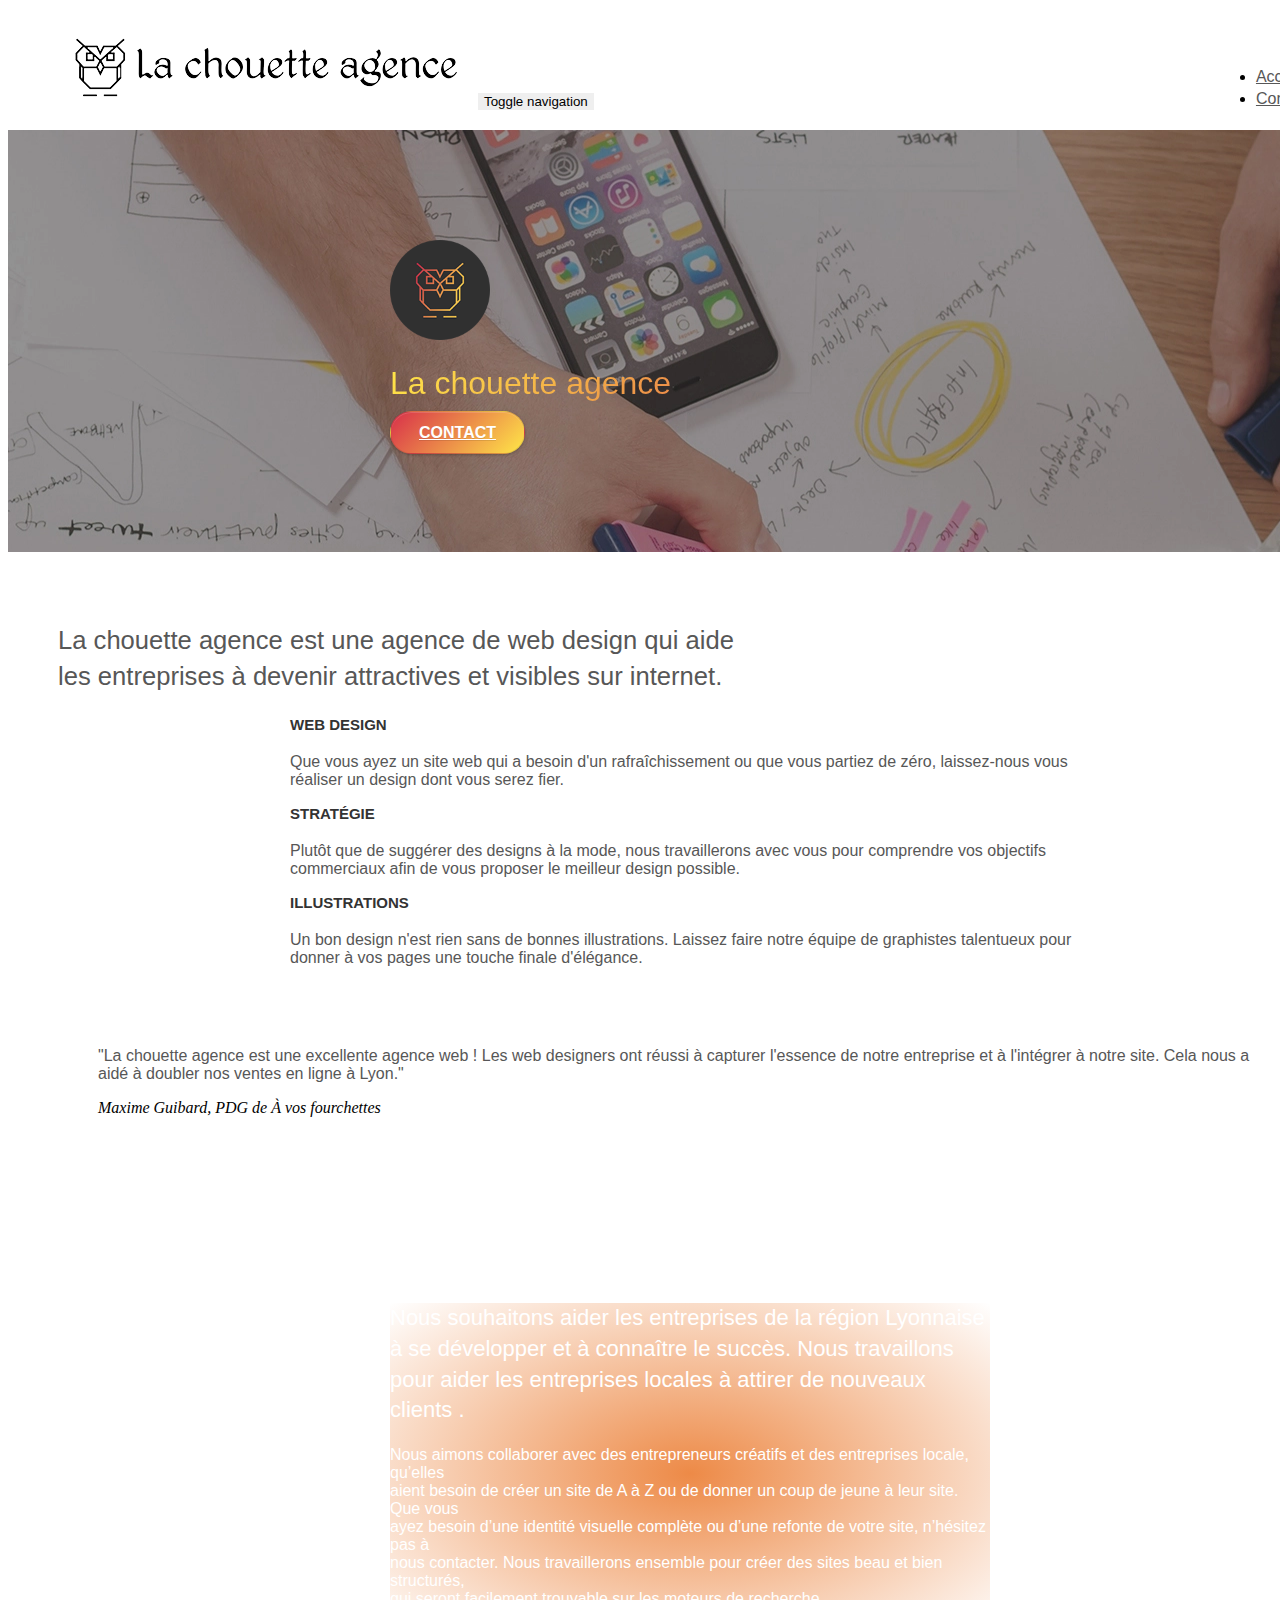
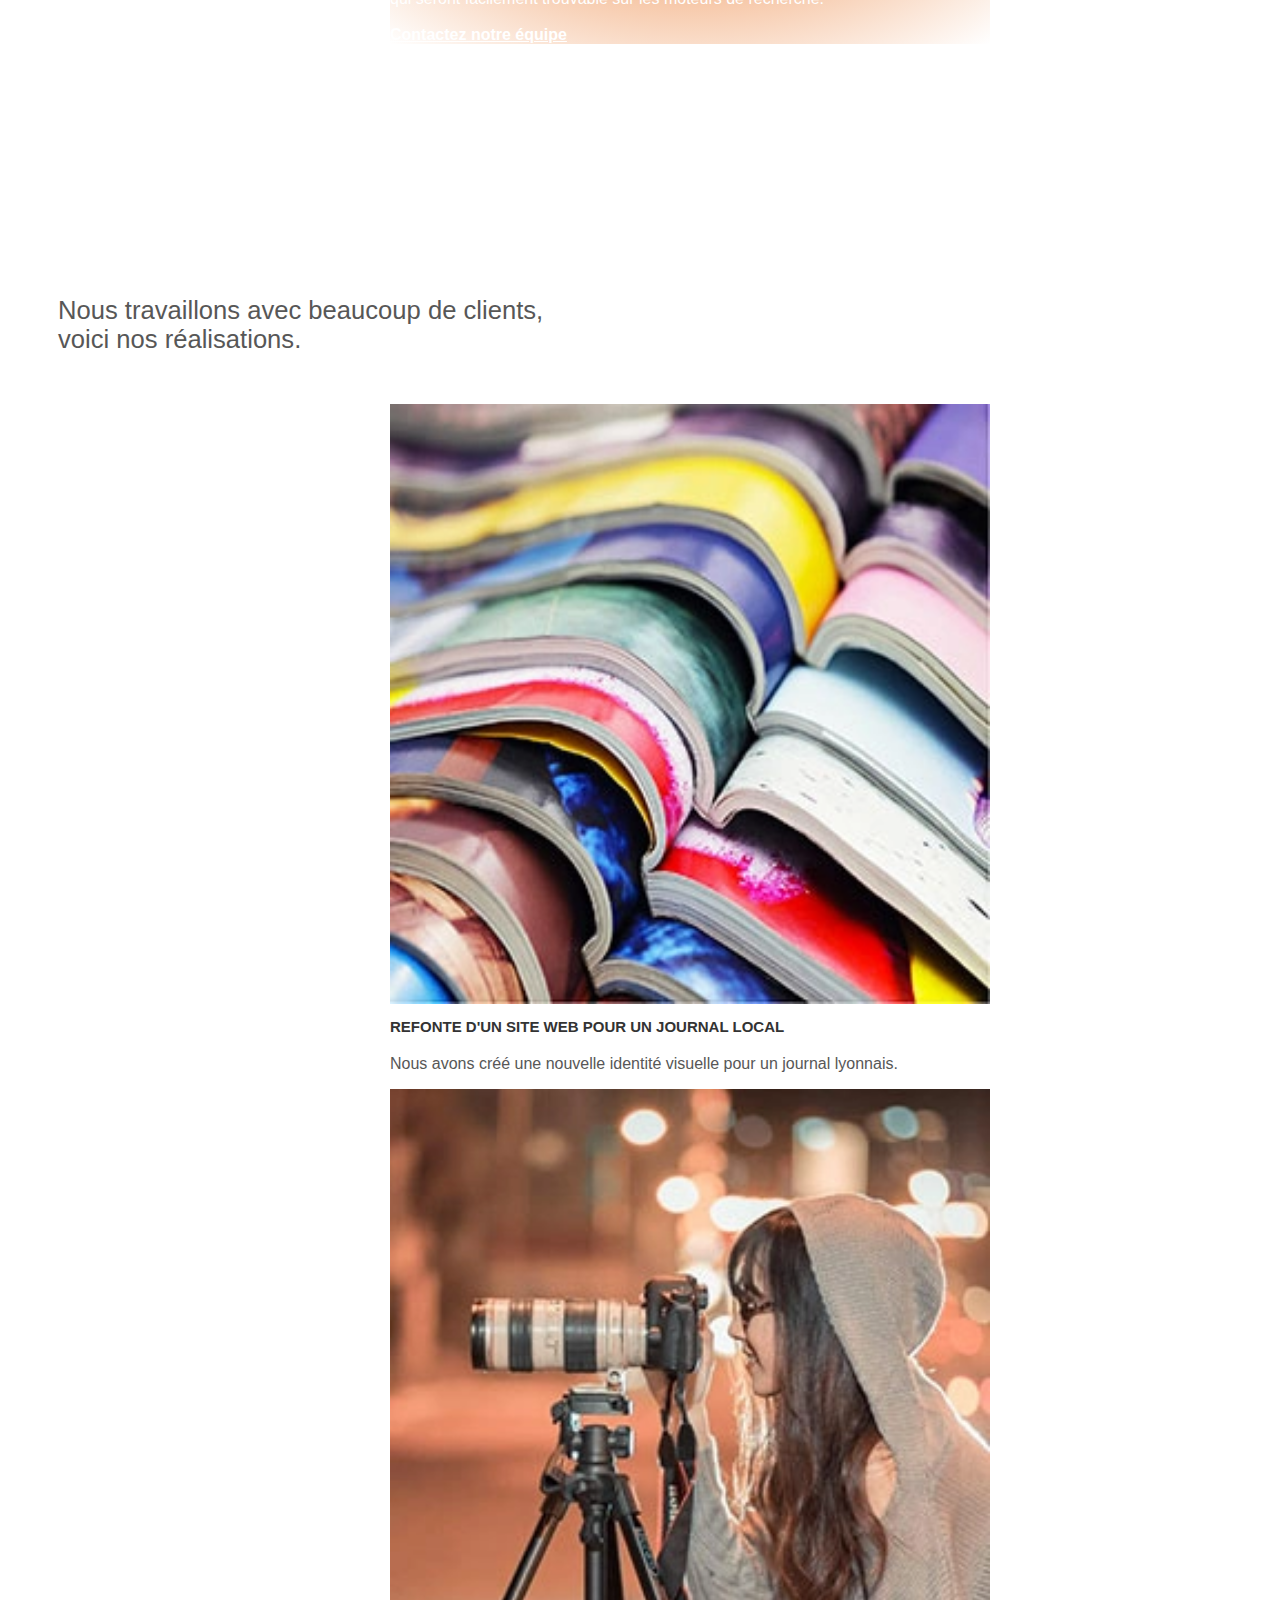
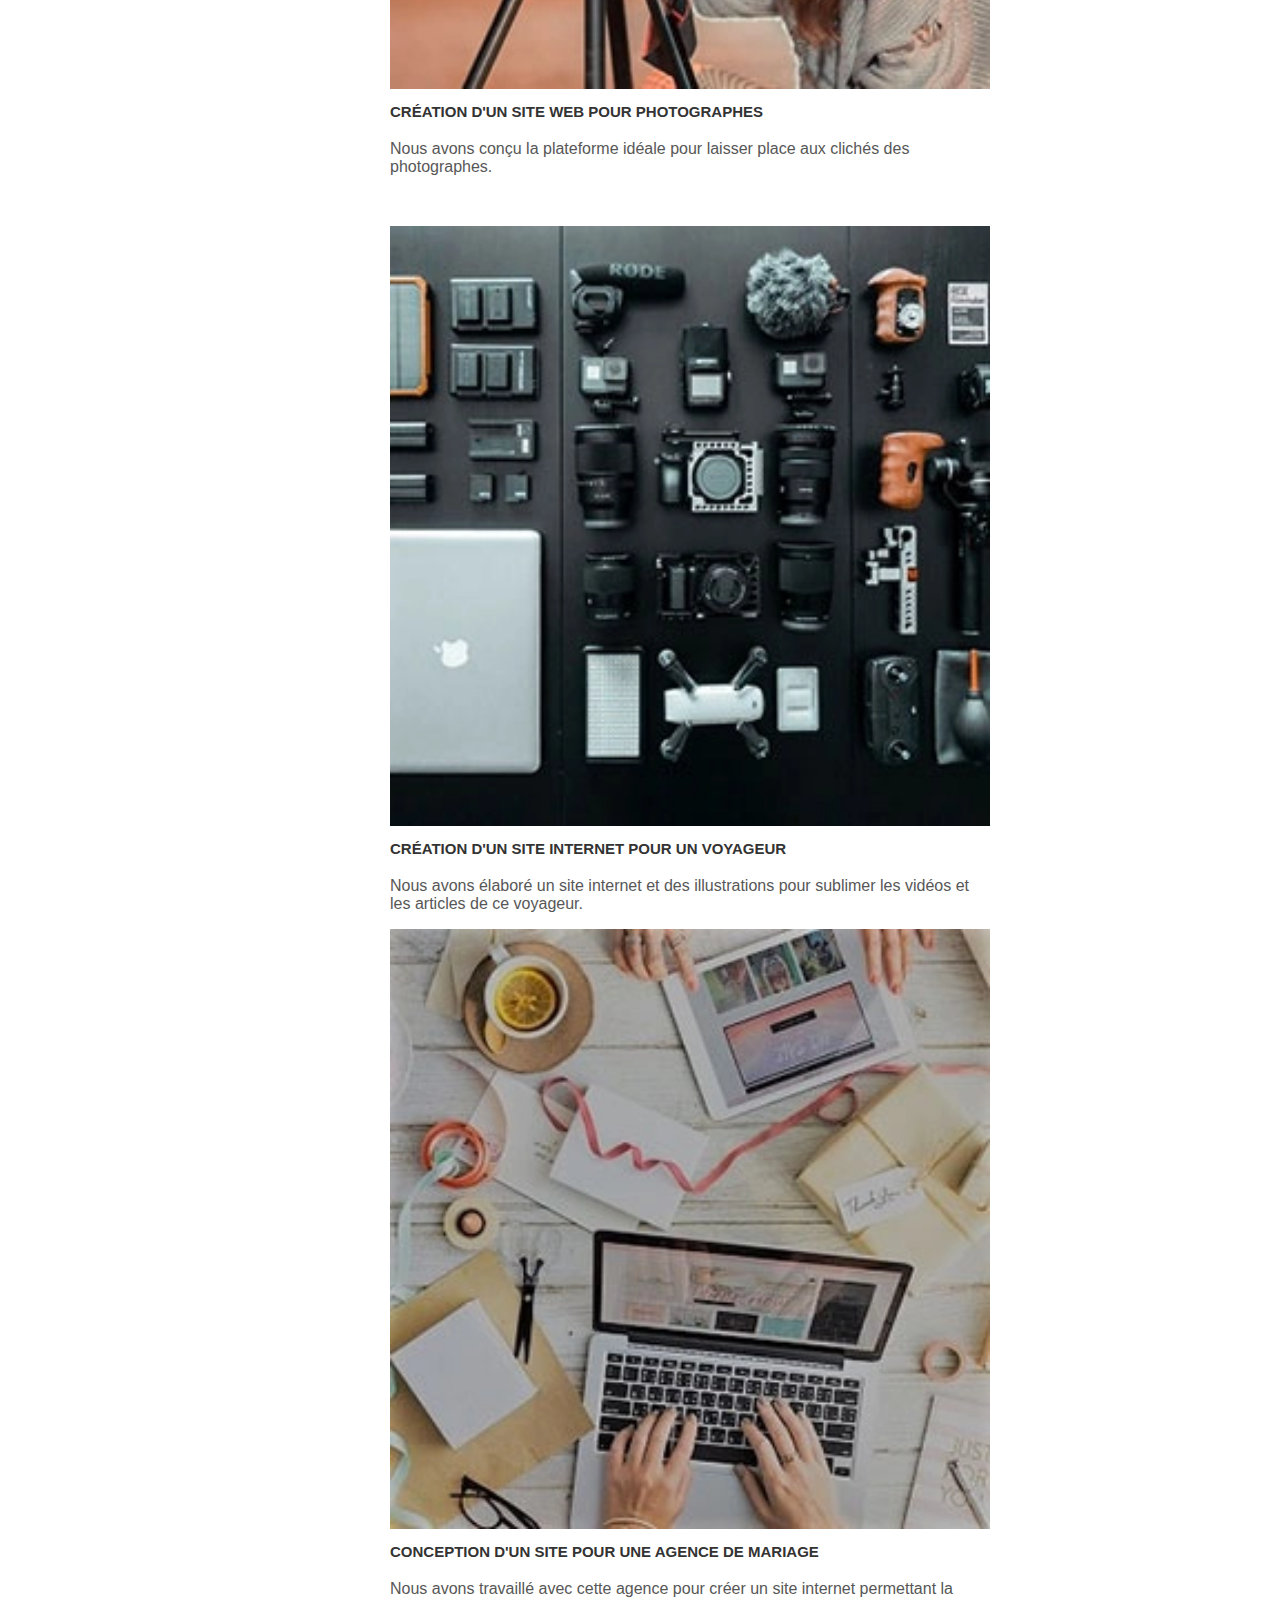
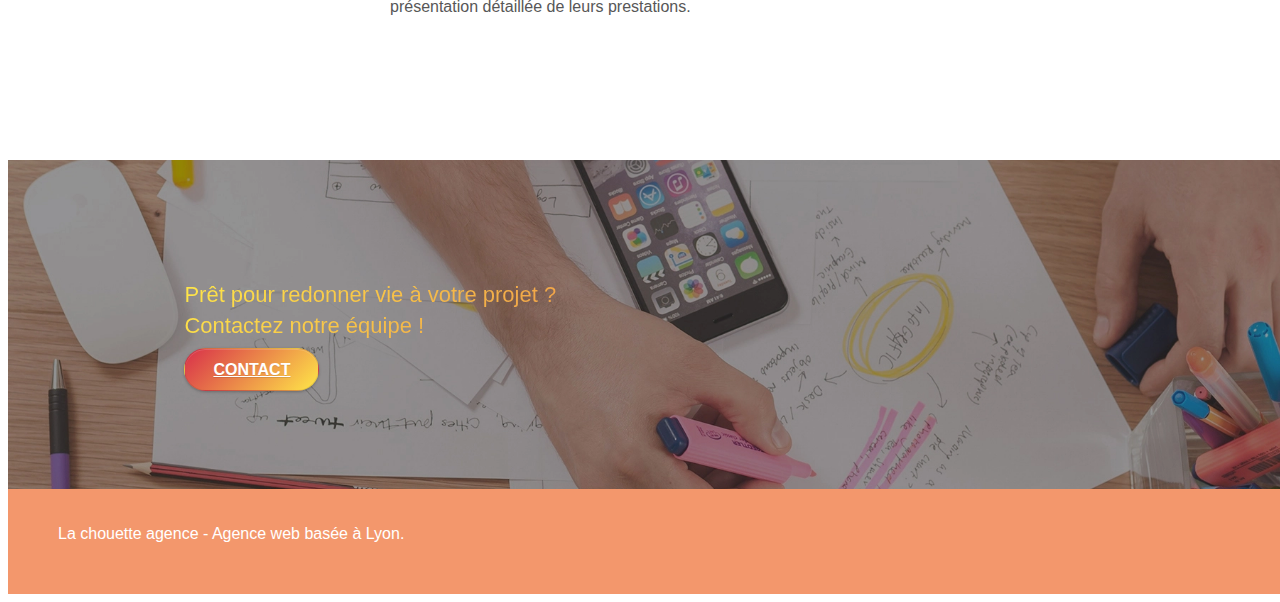
==== commit fb4c5a54: "corrections" ====
--- a/index.html
+++ b/index.html
@@ -8,7 +8,7 @@
 		<meta name="viewport" content="width=device-width, initial-scale=1.0, viewport-fit=cover">
 		<meta name="robots" content="index, follow">
 
-		<link rel="shortcut icon" type="image/png" href="favicon.jpg">
+		<link rel="shortcut icon" type="image/png" href="img/favicon.jpg">
 		<link rel="stylesheet" type="text/css" href="./css/bootstrap.min.css">
 		<link rel="stylesheet" type="text/css" href="style.css">
 		<link rel="stylesheet" type="text/css" href="./css/font-awesome.min.css">
@@ -40,7 +40,7 @@
 				<nav class="navbar row">
 					<div class="navbar-header">
 						<img src="img/la-chouette-agence.png" alt="Logo de la chouette agence" title="La chouette agence, Agence de webdesing à Lyon" class="navbar-brand"/>
-						<button id="nav-toggle" type="button" class="ui-navbar-toggle navbar-toggle" data-toggle="collapse" data-target=".navbar-1">
+						<button id="nav-toggle" type="button" class="ui-navbar-toggle navbar-toggle focus-border" data-toggle="collapse" data-target=".navbar-1">
 							<span class="sr-only">Toggle navigation</span>
 							<span class="icon-bar"></span>
 							<span class="icon-bar"></span>
@@ -50,7 +50,7 @@
 					<div class="collapse navbar-collapse navbar-1 special-dropdown-nav">
 						<ul class="site-navigation nav navbar-nav">
 							<li>
-								<a href="index.html"title="Accueil - La Chouette Agence" class="focus-border">Accueil</a>
+								<a href="index.html" title="Accueil - La Chouette Agence" class="focus-border">Accueil</a>
 							</li>
 							<li>
 								<a href="contact.html" title="Formulaire de contact" class="focus-border">Contactez-nous</a>
@@ -121,11 +121,11 @@
 					<div class="row voffset-lg voffset">
 						<div class="col-xs-12 col-md-8 col-md-offset-2 text-center">
 							<blockquote>
-								<p id="citation-text">"La chouette agence est une excellente agence web !
+								<p id="quotation-text">"La chouette agence est une excellente agence web !
 									Les web designers ont réussi à capturer l'essence de notre
 									entreprise et à l'intégrer à notre site. Cela nous a aidé à
 									doubler nos ventes en ligne à Lyon."</p>
-								<cite id="citation-auteur">
+								<cite id="quote-author">
 									Maxime Guibard, PDG de À vos fourchettes
 								</cite>
 							</blockquote>
@@ -141,8 +141,12 @@
 								Nous souhaitons aider les entreprises de la région Lyonnaise à se développer et à connaître le succès. Nous travaillons pour aider les entreprises locales à attirer de nouveaux clients .<br>
 							</h2>
 							<p class="text-center ltc-white">
-								Nous aimons collaborer avec des entrepreneurs créatifs et des entreprises locale, qu’elles aient besoin de créer un site de A à Z ou de donner un coup de jeune à leur site. Que vous ayez besoin d’une identité visuelle complète ou d’une refonte de votre site, n’hésitez pas à nous contacter. Nous travaillerons ensemble pour créer des sites beau et bien structurés, qui seront facilement trouvable sur les moteurs de recherche. <br>
-								<br><a class="ltc-white bold-link focus-border" href="contact.html" title="Contactez notre équipe">Contactez notre équipe</a><br>
+								Nous aimons collaborer avec des entrepreneurs créatifs et des entreprises locale, qu’elles <br> 
+								aient besoin de créer un site de A à Z ou de donner un coup de jeune à leur site. Que vous <br> 
+								ayez besoin d’une identité visuelle complète ou d’une refonte de votre site, n’hésitez pas à <br> 
+								nous contacter. Nous travaillerons ensemble pour créer des sites beau et bien structurés, <br> 
+								qui seront facilement trouvable sur les moteurs de recherche. <br>
+								<br><a class="ltc-white bold-link border-link" href="contact.html" title="Contactez notre équipe">Contactez notre équipe</a><br>
 							</p>
 						</div>
 					</div>
@@ -159,7 +163,9 @@
 					</div>
 					<div class="row tight-width-whitespace portfolio-row">
 						<div class="col-sm-6">
-							<a href="#" data-lightbox="img/1.webp" data-gallery-id="gallery-1" data-caption="Refonte d'un site web pour un journal local" data-frame="snapshot-lb"><img src="img/1.webp" class="img-responsive portfolio-thumb" alt="Site web d'un journal" title="Refonte du site web d'un journal"  /></a>
+							<a href="#" data-lightbox="img/1.webp" data-gallery-id="gallery-1" data-caption="Refonte d'un site web pour un journal local" data-frame="snapshot-lb">
+								<img src="img/1.webp" class="img-responsive portfolio-thumb" alt="Site web d'un journal" title="Refonte du site web d'un journal"  />
+							</a>
 							<h3 class="mg-md text-center">
 								Refonte d'un site web pour un journal local
 							</h3>
@@ -168,7 +174,9 @@
 							</p>
 						</div>
 						<div class="col-sm-6">
-							<a href="#" data-lightbox="img/2.webp" data-gallery-id="gallery-1" data-caption="Création d'un site web pour photographes" data-frame="snapshot-lb"><img src="img/2.webp" class="img-responsive portfolio-thumb" alt="Site web d'une photographe" title="Création d'un site web pour photographes" /></a>
+							<a href="#" data-lightbox="img/2.webp" data-gallery-id="gallery-1" data-caption="Création d'un site web pour photographes" data-frame="snapshot-lb">
+								<img src="img/2.webp" class="img-responsive portfolio-thumb" alt="Site web d'une photographe" title="Création d'un site web pour photographes" />
+							</a>
 							<h3 class="mg-md text-center">
 								Création d'un site web pour photographes
 							</h3>
@@ -179,7 +187,9 @@
 					</div>
 					<div class="row tight-width-whitespace portfolio-row">
 						<div class="col-sm-6">
-							<a href="#" data-lightbox="img/3.webp" data-gallery-id="gallery-1" data-caption="Création d'un site internet pour un voyageur" data-frame="snapshot-lb"><img src="img/3.webp" class="img-responsive portfolio-thumb" alt="Site web de voyageurs" title="Création d'un site web pour voyageur"/></a>
+							<a href="#" data-lightbox="img/3.webp" data-gallery-id="gallery-1" data-caption="Création d'un site internet pour un voyageur" data-frame="snapshot-lb">
+								<img src="img/3.webp" class="img-responsive portfolio-thumb" alt="Site web de voyageurs" title="Création d'un site web pour voyageur"/>
+							</a>
 							<h3 class="mg-md text-center">
 								Création d'un site internet pour un voyageur
 							</h3>
@@ -202,7 +212,7 @@
 			<section class="bloc bgc-dark-slate-blue bg-banniere d-bloc bloc-bg-texture texture-paper" id="bloc-5-cta">
 				<div class="container bloc-lg">
 					<div class="row tangerine-background bloc-size">
-						<h2 class="mg-md text-center ltc-white">
+						<h2 class="mg-md text-center tc-color">
 							Prêt pour redonner vie à votre projet ?<br>Contactez notre équipe !
 						</h2>
 						<div class="col-sm-12 text-center">
@@ -215,7 +225,7 @@
 				<div class="container bloc-sm">
 					<div class="row">
 						<div class="col-sm-12">
-							<p class="text-center tc-black">
+							<p class="text-center ltc-white">
 								La chouette agence - Agence web basée à Lyon.<br>
 							</p>
 							<div class="row row-no-gutters social">
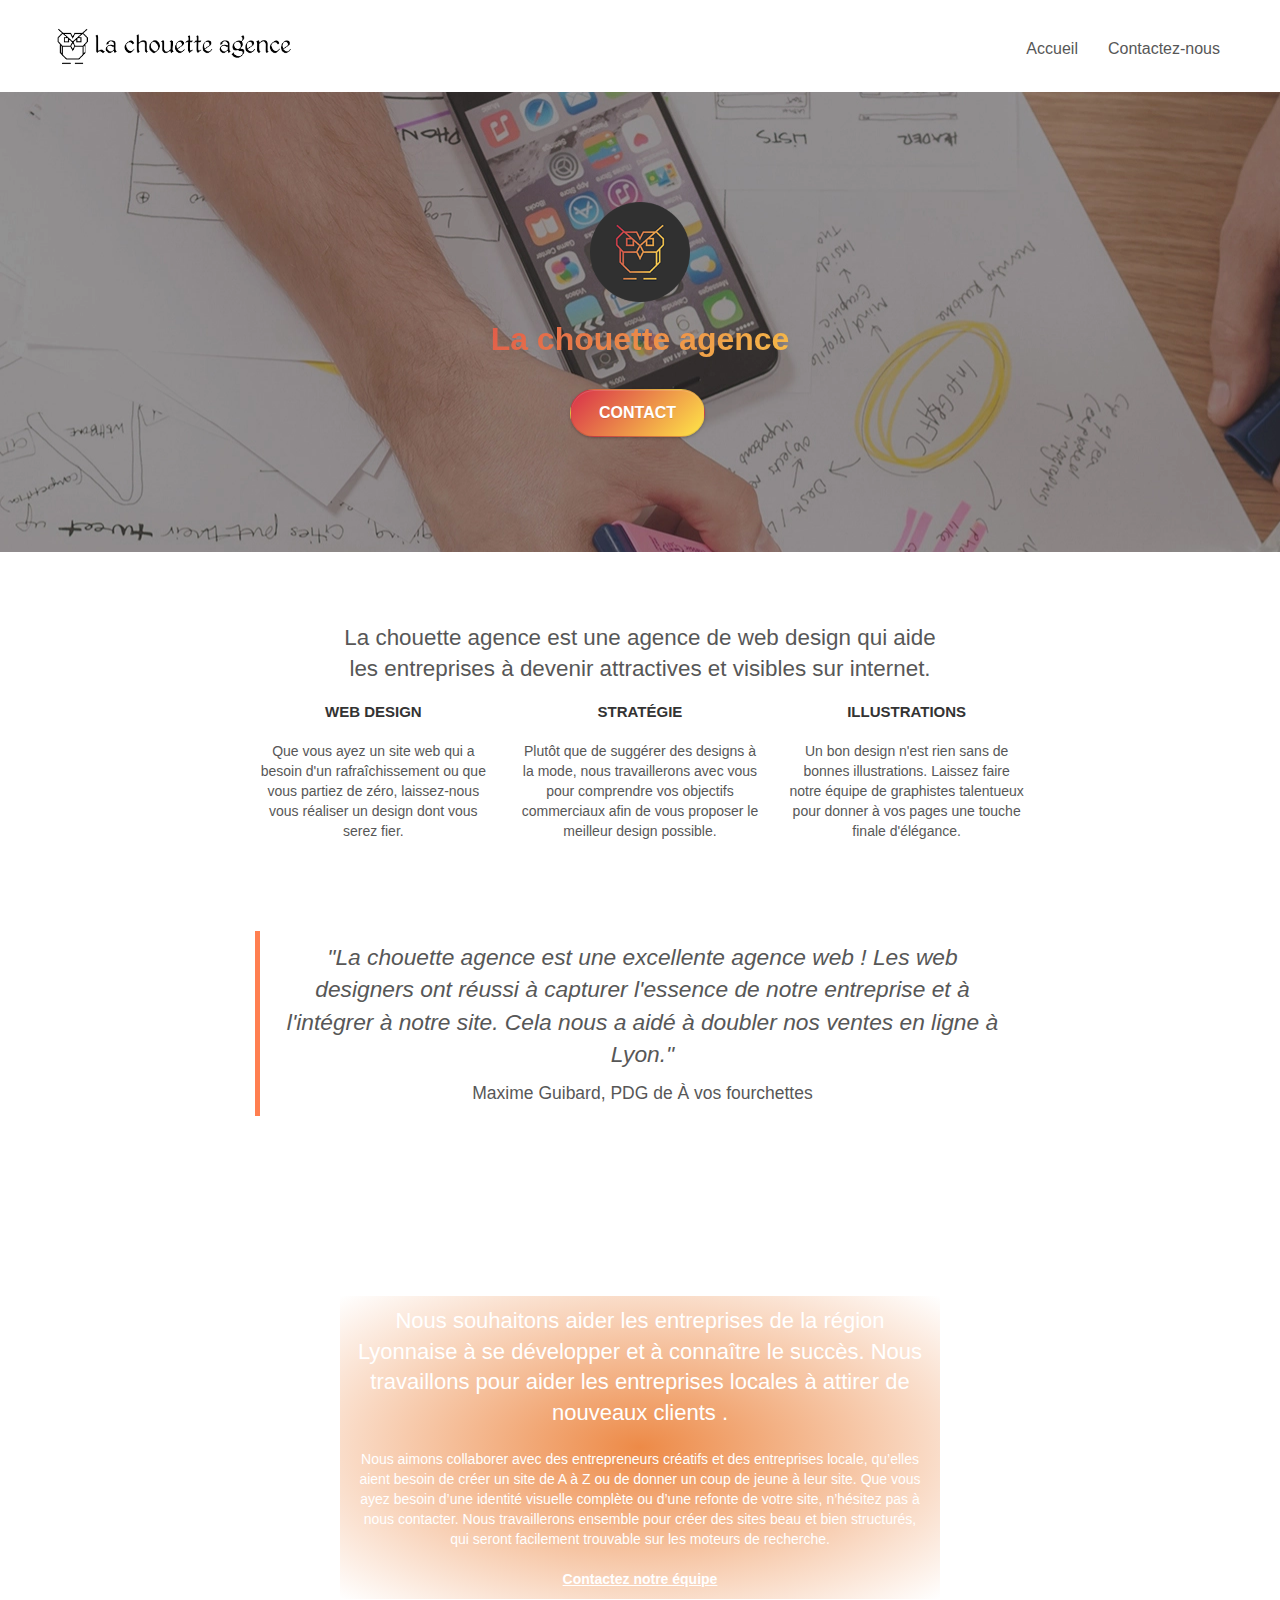
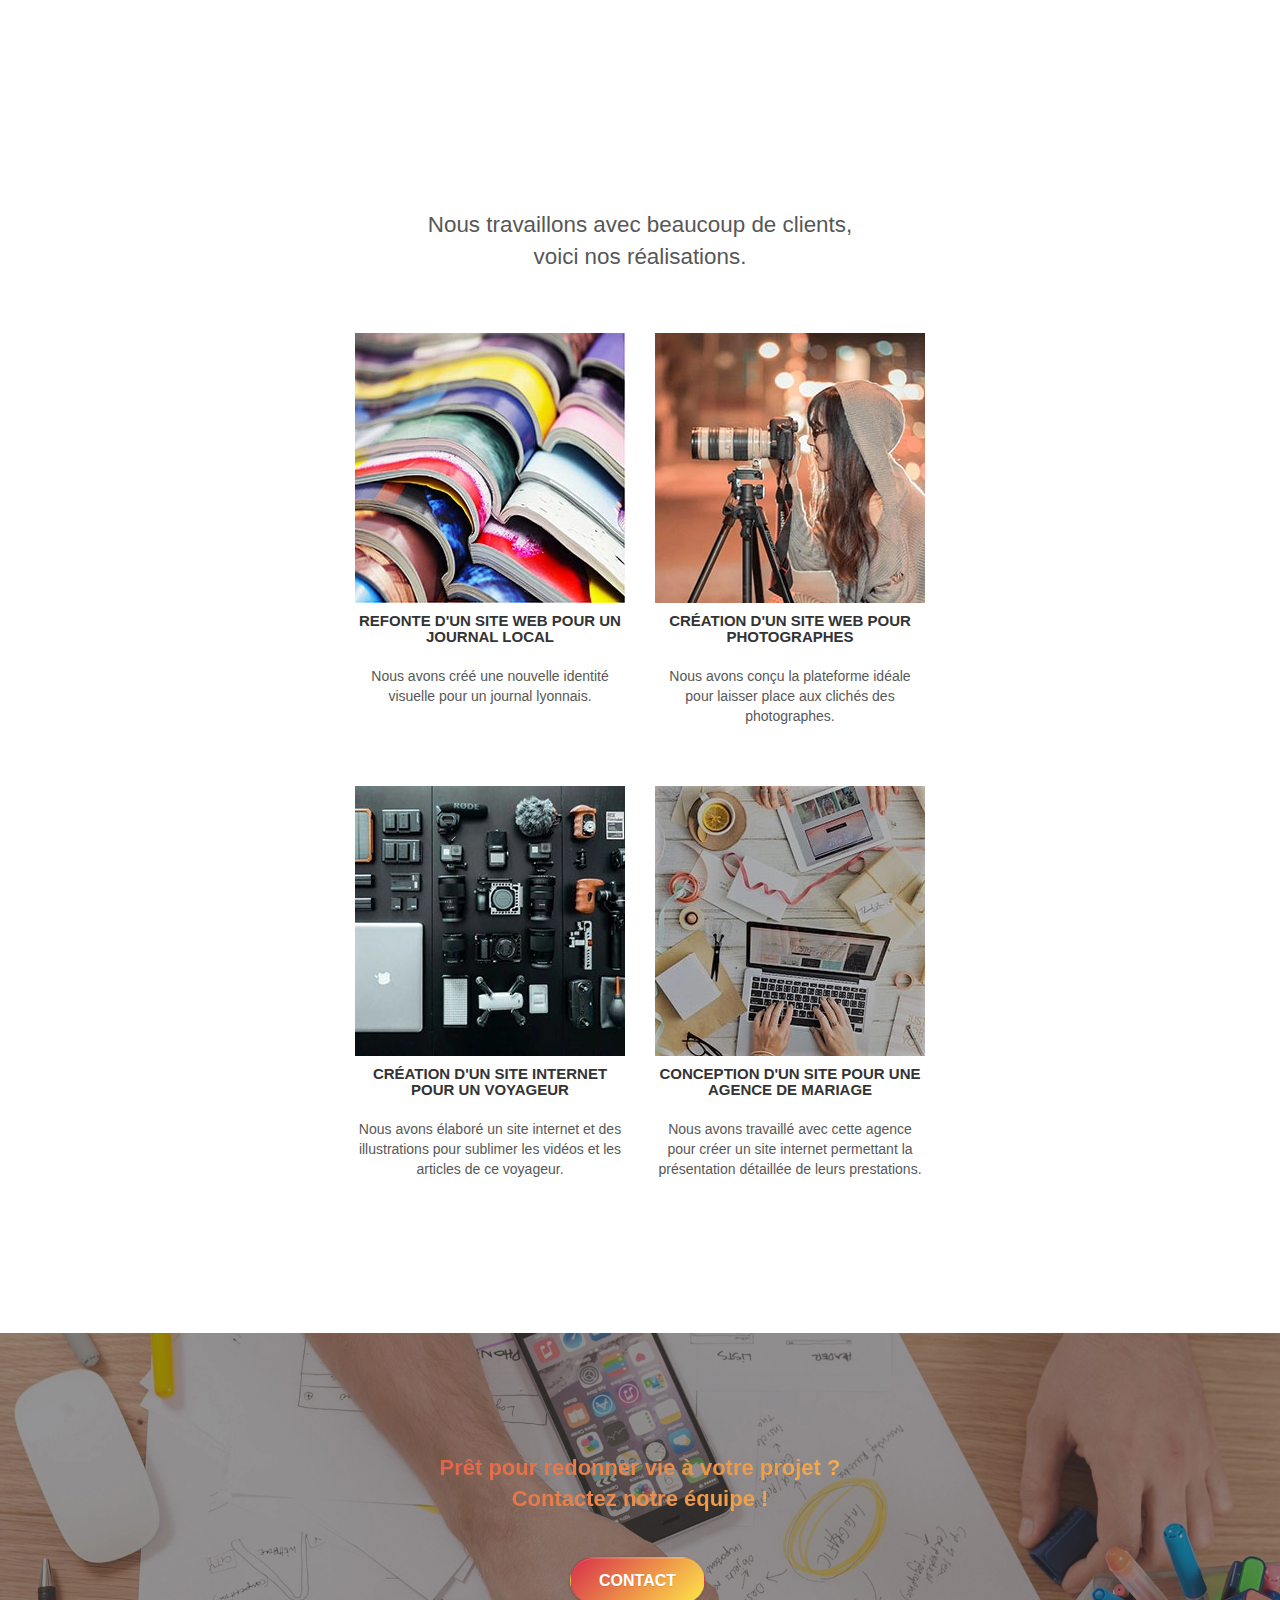
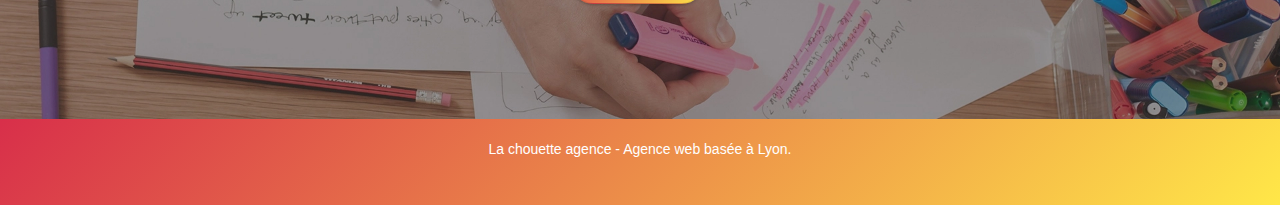
==== commit 85284dcc: "corrections" ====
--- a/index.html
+++ b/index.html
@@ -8,11 +8,12 @@
 		<meta name="viewport" content="width=device-width, initial-scale=1.0, viewport-fit=cover">
 		<meta name="robots" content="index, follow">
 
-		<link rel="shortcut icon" type="image/png" href="img/favicon.jpg">
+		<link rel="shortcut icon" type="image/jpg" href="img/favicon.jpg">
 		<link rel="stylesheet" type="text/css" href="./css/bootstrap.min.css">
 		<link rel="stylesheet" type="text/css" href="style.css">
 		<link rel="stylesheet" type="text/css" href="./css/font-awesome.min.css">
 		<link rel="stylesheet" type="text/css" href="./css/et-line.min.css">
+		<link rel="canonical" href="https://sabrinadwj.github.io/agence-webdesign-lyon/index.html">
 		
 		<script src="./js/jquery-2.1.0.min.js" defer></script>
 		<script src="./js/bootstrap.min.js" defer></script>
--- a/style.css
+++ b/style.css
@@ -1,5 +1,4 @@
-a,
-button {
+a, button {
     transition: all .3s ease-in-out; outline: none!important;
 }
 a:hover {
@@ -36,16 +35,8 @@
 .bloc-sm {
     padding: 20px 50px;
 }
-.bg-center,
-.bg-l-edge,
-.bg-r-edge,
-.bg-t-edge,
-.bg-b-edge,
-.bg-tl-edge,
-.bg-bl-edge,
-.bg-tr-edge,
-.bg-br-edge,
-.bg-repeat {
+.bg-center, .bg-l-edge, .bg-r-edge, .bg-t-edge, .bg-b-edge,.bg-tl-edge, 
+.bg-bl-edge, .bg-tr-edge, .bg-br-edge, .bg-repeat {
     -webkit-background-size: auto!important;
     -moz-background-size: auto!important;
     -o-background-size: auto!important;
@@ -66,15 +57,12 @@
     left: 0;
     right: 0;
 }
-
 .texture-paper::before {
     background-size: 280px 280px;
 }
-
 .b-parallax {
     background-attachment: fixed;
 }
-
 .d-bloc {
     color: rgba(255, 255, 255, .7);
 }
@@ -82,241 +70,129 @@
 .d-bloc button:hover {
     color: rgba(255, 255, 255, .9);
 }
-
-.d-bloc .icon-round,
-.d-bloc .icon-square,
-.d-bloc .icon-rounded,
-.d-bloc .icon-semi-rounded-a,
-.d-bloc .icon-semi-rounded-b {
+.d-bloc .icon-round, .d-bloc .icon-square, .d-bloc .icon-rounded,
+.d-bloc .icon-semi-rounded-a, .d-bloc .icon-semi-rounded-b {
     border-color: rgba(255, 255, 255, .9);
 }
-
 .d-bloc .divider-h span {
     border-color: rgba(255, 255, 255, .2);
 }
-
-.d-bloc .a-btn,
-.d-bloc .navbar a,
-.d-bloc .navbar-brand,
-.d-bloc a .icon-sm,
-.d-bloc a .icon-md,
-.d-bloc a .icon-lg,
-.d-bloc a .icon-xl,
-.d-bloc h1 a,
-.d-bloc h2 a,
-.d-bloc h3 a,
-.d-bloc h4 a,
-.d-bloc h5 a,
-.d-bloc h6 a,
-.d-bloc p a {
-    color: #575757;
-}
-
-.d-bloc .a-btn:hover,
-.d-bloc .navbar a:hover,
-.d-bloc .navbar-brand:hover,
-.d-bloc a:hover .icon-sm,
-.d-bloc a:hover .icon-md,
-.d-bloc a:hover .icon-lg,
-.d-bloc a:hover .icon-xl,
-.d-bloc h1 a:hover,
-.d-bloc h2 a:hover,
-.d-bloc h3 a:hover,
-.d-bloc h4 a:hover,
-.d-bloc h5 a:hover,
-.d-bloc h6 a:hover,
-.d-bloc p a:hover {
+.d-bloc .a-btn, .d-bloc .navbar a, .d-bloc .navbar-brand, .d-bloc a .icon-sm, .d-bloc a .icon-md, .d-bloc a .icon-lg,
+.d-bloc a .icon-xl, .d-bloc h1 a, .d-bloc h2 a, .d-bloc h3 a, .d-bloc h4 a, .d-bloc h5 a, .d-bloc h6 a, .d-bloc p a {
+    color: #fff;
+}
+.d-bloc .a-btn:hover, .d-bloc .navbar a:hover, .d-bloc .navbar-brand:hover, .d-bloc a:hover .icon-sm,
+.d-bloc a:hover .icon-md, .d-bloc a:hover .icon-lg, .d-bloc a:hover .icon-xl, .d-bloc h1 a:hover,
+.d-bloc h2 a:hover, .d-bloc h3 a:hover, .d-bloc h4 a:hover, .d-bloc h5 a:hover, .d-bloc h6 a:hover, .d-bloc p a:hover {
     color: #6e6e6e;
 }
-
 .d-bloc .navbar-toggle .icon-bar {
     background: rgba(255, 255, 255, 1);
 }
-
 .d-bloc .btn-wire,
 .d-bloc .btn-wire:hover {
-    color: rgba(255, 255, 255, 1);
-    border-color: rgba(255, 255, 255, 1);
-}
-
+    color: rgba(255, 255, 255, 1); border-color: rgba(255, 255, 255, 1);
+}
 .d-bloc .panel {
     color: rgba(0, 0, 0, .5);
 }
-
 .d-bloc .panel button:hover {
     color: rgba(0, 0, 0, .7);
 }
-
 .d-bloc .panel icon {
     border-color: rgba(0, 0, 0, .7);
 }
-
 .d-bloc .panel .divider-h span {
     border-color: rgba(0, 0, 0, .1);
 }
-
 .d-bloc .panel .a-btn {
     color: rgba(0, 0, 0, .6);
 }
-
 .d-bloc .panel .a-btn:hover {
     color: rgba(0, 0, 0, 1);
 }
-
-.d-bloc .panel .btn-wire,
-.d-bloc .panel .btn-wire:hover {
-    color: rgba(0, 0, 0, .7);
-    border-color: rgba(0, 0, 0, .3);
-}
-
+.d-bloc .panel .btn-wire, .d-bloc .panel .btn-wire:hover {
+    color: rgba(0, 0, 0, .7); border-color: rgba(0, 0, 0, .3);
+}
 .d-bloc .panel {
     color: rgba(0, 0, 0, .5);
 }
-
-.d-bloc .panel button:hover,
-.l-bloc button:hover {
+.d-bloc .panel button:hover, .l-bloc button:hover {
     color: rgba(0, 0, 0, .7);
 }
-
-.l-bloc .icon-round,
-.l-bloc .icon-square,
-.l-bloc .icon-rounded,
-.l-bloc .icon-semi-rounded-a,
-.l-bloc .icon-semi-rounded-b {
+.l-bloc .icon-round, .l-bloc .icon-square, .l-bloc .icon-rounded, .l-bloc .icon-semi-rounded-a, .l-bloc .icon-semi-rounded-b {
     border-color: rgba(0, 0, 0, .7);
 }
-
-.d-bloc .panel .divider-h span,
-.l-bloc .divider-h span {
+.d-bloc .panel .divider-h span, .l-bloc .divider-h span {
     border-color: rgba(0, 0, 0, .1);
 }
-
-.d-bloc .panel .a-btn,
-.l-bloc .a-btn,
-.l-bloc .navbar-brand,
-.l-bloc a .icon-sm,
-.l-bloc a .icon-md,
-.l-bloc a .icon-lg,
-.l-bloc a .icon-xl,
-.l-bloc h1 a,
-.l-bloc h2 a,
-.l-bloc h3 a,
-.l-bloc h4 a,
-.l-bloc h5 a,
-.l-bloc h6 a,
-.l-bloc p a {
+.d-bloc .panel .a-btn, .l-bloc .a-btn, .l-bloc .navbar-brand, .l-bloc a .icon-sm, .l-bloc a .icon-md, .l-bloc a .icon-lg,
+.l-bloc a .icon-xl, .l-bloc h1 a, .l-bloc h2 a, .l-bloc h3 a, .l-bloc h4 a, .l-bloc h5 a, .l-bloc h6 a, .l-bloc p a {
     color: rgba(0, 0, 0, .6);
 }
-
-.d-bloc .panel .a-btn:hover,
-.l-bloc .a-btn:hover,
-.l-bloc .navbar a:hover,
-.l-bloc .navbar-brand:hover,
-.l-bloc a:hover .icon-sm,
-.l-bloc a:hover .icon-md,
-.l-bloc a:hover .icon-lg,
-.l-bloc a:hover .icon-xl,
-.l-bloc h1 a:hover,
-.l-bloc h2 a:hover,
-.l-bloc h3 a:hover,
-.l-bloc h4 a:hover,
-.l-bloc h5 a:hover,
-.l-bloc h6 a:hover,
-.l-bloc p a:hover {
+.d-bloc .panel .a-btn:hover, .l-bloc .a-btn:hover, .l-bloc .navbar a:hover, .l-bloc .navbar-brand:hover,
+.l-bloc a:hover .icon-sm, .l-bloc a:hover .icon-md, .l-bloc a:hover .icon-lg, .l-bloc a:hover .icon-xl, .l-bloc h1 a:hover, 
+.l-bloc h2 a:hover, .l-bloc h3 a:hover, .l-bloc h4 a:hover, .l-bloc h5 a:hover, .l-bloc h6 a:hover, .l-bloc p a:hover {
     color: rgba(0, 0, 0, 1);
 }
-
 .l-bloc .navbar-toggle .icon-bar {
     color: rgba(0, 0, 0, .6);
 }
-
-.d-bloc .panel .btn-wire,
-.d-bloc .panel .btn-wire:hover,
-.l-bloc .btn-wire,
-.l-bloc .btn-wire:hover {
-    color: rgba(0, 0, 0, .7);
-    border-color: rgba(0, 0, 0, .3);
-}
-
+.d-bloc .panel .btn-wire, .d-bloc .panel .btn-wire:hover, .l-bloc .btn-wire, .l-bloc .btn-wire:hover {
+    color: rgba(0, 0, 0, .7); border-color: rgba(0, 0, 0, .3);
+}
 .voffset {
     margin-top: 30px;
 }
-
 .voffset-lg {
     margin-top: 80px;
 }
-
 .row-no-gutters {
-    margin-right: 0;
-    margin-left: 0;
-}
-
-.row.row-no-gutters > [class^="col-"],
-.row.row-no-gutters > [class*=" col-"] {
-    padding-right: 0;
-    padding-left: 0;
-}
-
+    margin-right: 0; margin-left: 0;
+}
+.row.row-no-gutters > [class^="col-"], .row.row-no-gutters > [class*=" col-"] {
+    padding-right: 0; padding-left: 0;
+}
 #bloc-1-hero h1 {
     font-size: 32px;
 }
-
 .navbar {
-    margin-bottom: 0;
-    z-index: 1;
-}
-
+    margin-bottom: 0; z-index: 1;
+}
 .navbar-brand {
     padding: 3px 15px;
 }
 .nav-center .navbar-brand img {
     margin: 0;
 }
-
 .navbar .nav {
-    padding-top: 2px;
-    margin-right: -16px;
-}
-
+    padding-top: 2px; margin-right: -16px;
+}
 .nav > li {
-    margin-top: 4px;
-    font-size: 16px;
-}
-
+    margin-top: 4px; font-size: 16px;
+}
 .navbar-nav .open .dropdown-menu > li > a {
     text-align: inherit;
 }
-
-.nav > li a:hover,
-.nav > li a:focus {
+.nav > li a:hover, .nav > li a:focus {
     background: transparent;
 }
-
 .navbar-toggle {
-    margin: 10px 10px 0 0;
-    border: 0px;
-}
-
+    margin: 10px 10px 0 0; border: 0px;
+}
 .navbar-toggle:hover {
     background: transparent!important;
 }
-
 .navbar-toggle .icon-bar {
     background-color: rgba(0, 0, 0, .5);
     width: 26px;
 }
-
 .nav-invert .navbar .nav {
     float: left;
 }
-
-.nav-invert .navbar-header,
-.nav-invert .navbar-brand {
-    float: right;
-    position: relative;
-    z-index: 2;
-}
-
+.nav-invert .navbar-header, .nav-invert .navbar-brand {
+    float: right; position: relative; z-index: 2;
+}
 @media (min-width: 768px) {
     .site-navigation {
         position: absolute;
@@ -325,13 +201,11 @@
         transform: translate(0, -50%);
         -webkit-transform: translateY(-50%);
     }
-    .nav > li .dropdown-menu a,
-    .nav > li .dropdown-menu a:hover {
+    .nav > li .dropdown-menu a, .nav > li .dropdown-menu a:hover {
         color: #484848;
     }
     .nav-invert .site-navigation {
-        left: 0;
-        right: 0;
+        left: 0; right: 0;
     }
     .nav-center {
         text-align: center;
@@ -339,11 +213,8 @@
     .nav-center .navbar-header {
         width: 100%;
     }
-    .nav-center .navbar-header,
-    .nav-center .navbar-brand,
-    .nav-center .nav > li {
-        float: none;
-        display: inline-block;
+    .nav-center .navbar-header, .nav-center .navbar-brand, .nav-center .nav > li {
+        float: none; display: inline-block;
     }
     .nav-center .site-navigation {
         position: relative;
@@ -353,26 +224,18 @@
         margin-top: 20px;
     }
     .nav-center.mini-nav .navbar-toggle {
-        float: none;
-        margin: 10px auto 0;
-    }
-}
-
+        float: none; margin: 10px auto 0;
+    }
+}
 .nav > li > .dropdown a {
-    background: none!important;
-    display: block;
-    padding: 14px 15px;
-}
-
+    background: none!important; display: block; padding: 14px 15px;
+}
 nav .caret {
     margin: 0 5px;
 }
-
 .dropdown-menu .dropdown-menu {
-    top: -8px;
-    left: 100%;
-}
-
+    top: -8px; left: 100%;
+}
 .dropdown-menu .dropmenu-flow-right {
     top: 100%;
     left: 0;
@@ -380,7 +243,6 @@
     border-top-left-radius: 0;
     border-top-right-radius: 0;
 }
-
 .dropdown-menu .dropdown span {
     border: 4px solid black;
     border-top-color: transparent;
@@ -389,82 +251,57 @@
     margin: 6px -5px 0 0!important;
     float: right;
 }
-
 .mg-md {
-    margin-top: 10px;
-    margin-bottom: 20px;
-}
-
+    margin-top: 10px; margin-bottom: 20px;
+}
 .mg-lg {
-    margin-top: 10px;
-    margin-bottom: 40px;
-}
-
+    margin-top: 10px; margin-bottom: 40px;
+}
 .btn {
     margin: 0 5px 5px 0;
 }
-
 .btn.pull-right {
     margin: 0 0 5px 5px;
 }
-
-.btn-d,
-.btn-d:hover,
-.btn-d:focus {
-    color: #FFF;
-    background: rgba(0, 0, 0, .3);
-}
-
+.btn-d, .btn-d:hover, .btn-d:focus {
+    color: #FFF; background: rgba(0, 0, 0, .3);
+}
 button {
     outline: none!important;
 }
-
 .btn-rd {
     border-radius: 40px;
 }
-
 .btn-clean {
     border: 1px solid rgba(0, 0, 0, .08);
     border-bottom-color: rgba(0, 0, 0, .1);
     text-shadow: 0 1px 0 rgba(0, 0, 1, .1);
     box-shadow: 0 1px 3px rgba(0, 0, 1, .25), inset 0 1px 0 0 rgba(255, 255, 255, .15);
 }
-
 .icon-md {
     font-size: 30px!important;
 }
-
 .icon-lg {
     font-size: 60px!important;
 }
-
 .sm-shadow {
     text-shadow: 0 1px 2px rgba(0, 0, 0, .3);
 }
-
-.panel-sq,
-.panel-sq .panel-heading,
-.panel-sq .panel-footer {
+.panel-sq, .panel-sq .panel-heading, .panel-sq .panel-footer {
     border-radius: 0;
 }
-
 .panel-rd {
     border-radius: 30px;
 }
-
 .panel-rd .panel-heading {
     border-radius: 29px 29px 0 0;
 }
-
 .panel-rd .panel-footer {
     border-radius: 0 0 29px 29px;
 }
-
 .form-control {
-    border-color: rgba(0, 0, 0, .1);
-    box-shadow: none;
-}
-
+    border-color: rgba(0, 0, 0, .1); box-shadow: none;
+}
 .scrollToTop {
     width: 40px;
     height: 40px;
@@ -475,22 +312,17 @@
     z-index: 500;
     transition: all .3s ease-in-out;
 }
-
 .scrollToTop span {
     margin-top: 6px;
 }
-
 .showScrollTop {
-    font-size: 14px;
-    opacity: 1;
-}
-
+    font-size: 14px; opacity: 1;
+}
 a[data-lightbox] {
     position: relative;
     display: block;
     text-align: center;
 }
-
 a[data-lightbox]:hover::before {
     content: "+";
     font-family: "HelveticaNeue-Light", "Helvetica Neue Light", "Helvetica Neue", Helvetica, Arial;
@@ -508,29 +340,18 @@
     transform: translateY(-50%);
     -webkit-transform: translateY(-50%);
 }
-
 a[data-lightbox]:hover img {
-    opacity: 0.6;
-    -webkit-animation-fill-mode: none;
-    animation-fill-mode: none;
-}
-
+    opacity: 0.6; -webkit-animation-fill-mode: none; animation-fill-mode: none;
+}
 #lightbox-modal {
-    display: flex;
-    align-items: center;
-}
-
+    display: flex; align-items: center;
+}
 #lightbox-modal .modal-dialog {
-    width: 90%;
-    max-width: 900px;
-    margin: 0 auto 0;
-}
-
+    width: 90%; max-width: 900px; margin: 0 auto 0;
+}
 #lightbox-modal .modal-dialog img {
-    max-height: 90vh;
-    margin: 0 auto;
-}
-
+    max-height: 90vh; margin: 0 auto;
+}
 .lightbox-caption {
     padding: 20px;
     color: #FFF;
@@ -540,7 +361,6 @@
     right: 15px;
     bottom: 5px;
 }
-
 .close-lightbox {
     color: #FFF;
     font-size: 30px;
@@ -554,16 +374,10 @@
     padding: 0 9px 5px;
     opacity: 0.3;
 }
-
-.close-lightbox:hover,
-.next-lightbox:hover,
-.prev-lightbox:hover {
-    opacity: 1.0;
-    color: #FFF;
-}
-
-.next-lightbox,
-.prev-lightbox {
+.close-lightbox:hover, .next-lightbox:hover, .prev-lightbox:hover {
+    opacity: 1.0; color: #FFF;
+}
+.next-lightbox, .prev-lightbox {
     font-size: 20px;
     color: rgba(255, 255, 255, .9);
     background: rgba(0, 0, 0, .5);
@@ -573,52 +387,27 @@
     z-index: 1;
     opacity: 0.4;
 }
-
 .next-lightbox {
-    padding: 6px 8px 1px 13px;
-    right: 25px;
-}
-
+    padding: 6px 8px 1px 13px; right: 25px;
+}
 .prev-lightbox {
-    padding: 6px 13px 1px 10px;
-    left: 25px;
-}
-
+    padding: 6px 13px 1px 10px; left: 25px;
+}
 .snapshot-lb .modal-body {
     padding-bottom: 45px;
 }
-
 .snapshot-lb .lightbox-caption {
-    padding: 0;
-    color: rgba(0, 0, 0, .5);
-    background: none;
-}
-
-h1,
-h2,
-h3,
-h4,
-h5,
-h6,
-p,
-label,
-.btn,
-a {
-    font-family: "helvetica";
-    font-weight: 400;
-    color: #575757!important;
-}
-
-
-
+    padding: 0; color: rgba(0, 0, 0, .5); background: none;
+}
+h1, h2, h3, h4, h5, h6, p, label, .btn, a {
+    font-family: "helvetica"; font-weight: 400; color: #575757!important;
+}
 .hero-bloc-text {
     font-size: 38px;
 }
-
 .hero-bloc-text-sub {
     font-size: 36px;
 }
-
 .statement-bloc-text {
     line-height: 26px;
     font-style: italic;
@@ -628,21 +417,15 @@
     max-width: 520px;
     margin: auto auto auto auto;
 }
-
 p {
     font-size: 1em;
 }
-
 .tight-width-whitespace {
-    max-width: 600px;
-    margin: auto auto auto auto;
-}
-
+    max-width: 600px; margin: auto auto auto auto;
+}
 .h1 {
-    font-size: 20px;
-    font-family: "Open Sans";
-}
-
+    font-size: 20px; font-family: "Open Sans";
+}
 .cta-hero {
     margin-top: 22px;
     color: #FFFFFF!important;
@@ -651,154 +434,108 @@
     font-size: 16px;
     font-weight: 700;
 }
-
 .social {
     max-width: 400px;
     margin: auto;
     justify-content: space-between;
     padding-top: 15px;
 }
-
 h2 {
-    font-size: 22px;
-    line-height: 1.4em;
-}
-
+    font-size: 22px; line-height: 1.4em;
+}
 h3 {
     font-size: 15px;
     text-transform: uppercase;
     font-weight: 700;
     color: #333333!important;
 }
-
 .med-width-whitespace {
-    max-width: 800px;
-    margin: auto auto auto auto;
-    box-shadow: 0px 0px 0px #000000;
-}
-
+    max-width: 800px; margin: auto auto auto auto; box-shadow: 0px 0px 0px #000000;
+}
 h1 {
     color: #333333!important;
 }
-
 h4 {
     color: #333333!important;
 }
-
 .icons {
-    margin-bottom: 14px;
-    margin-top: 24px;
-}
-
+    margin-bottom: 14px; margin-top: 24px;
+}
 .white {
     color: #FFFFFF!important;
 }
-
 .portfolio-thumb {
-    margin: auto;
-    width: 100%;
-    height: auto;
-}
-
+    margin: auto; width: 100%; height: auto;
+}
 .portfolio-row {
-    margin-bottom: 44px;
-    margin-top: 50px;
-}
-
+    margin-bottom: 44px; margin-top: 50px;
+}
 .avatar {
     box-shadow: 0px 4px 9px rgba(0, 0, 0, 0.3);
 }
-
 .black-background {
-    background-color: rgba(165, 147, 99, 0.7);
-    padding: 40px 40px 40px 40px;
-}
-
+    background-color: rgba(165, 147, 99, 0.7); padding: 40px 40px 40px 40px;
+}
 .bold-link {
-    font-weight: 900;
-    text-decoration: underline!important;
+    font-weight: 900; text-decoration: underline!important;
 }
 .bgc-white {
     background-color: #FFFFFF;
 }
-
 .bgc-dark-slate-blue {
     background-color: #F3976C;
 }
-
 .bgc-atomic-tangerine {
-    background-color: #F3976C;
-}
-
-.tc-black {
-    color: #333!important;
+    background: linear-gradient(135deg, #d82f4a, #ffe748);
 }
 .btn-tangerine {
     background: linear-gradient(135deg, #d82f4a, #ffe748);
 }
 .btn-tangerine:hover {
-    background: #6e6e6e!important;
+    filter: brightness(1.2);
 }
 .btn-atomic-tangerine {
-    background: #F3976C;
-    color: #333!important;
-}
-
+    background: linear-gradient(135deg, #d82f4a, #ffe748);
+}
 .btn-atomic-tangerine:hover {
-    background: #c27956!important;
-    color: #FFFFFF!important;
+    filter: brightness(1.2);
 }
 .tc-color {
-    background: -webkit-linear-gradient(135deg, #d82f4a, #ffe748);
+    background: -webkit-linear-gradient(315deg, #d82f4a, #ffe748); 
     -webkit-background-clip: text;
     -webkit-text-fill-color: transparent;
+    font-weight: 600;
 }
 .ltc-white {
     color: #FFFFFF!important;
 }
-
-.ltc-white:hover {
-    color: #cccccc!important;
-}
-
 .ltc-atomic-tangerine {
     color: #F3976C!important;
 }
-
 .ltc-atomic-tangerine:hover {
     color: #c27956!important;
 }
-
 .icon-dark-slate-blue {
-    color: #364577!important;
-    border-color: #364577!important;
+    background: -webkit-linear-gradient(315deg, #d82f4a, #ffe748); -webkit-background-clip: text; -webkit-text-fill-color: transparent;
 }
 .bg-lines-h2-bg {
     background-image: url("img/lines-h2-bg.png");
 }
-
 .bg-banniere {
     background-image: url("img/la-chouette-agence-banniere.webp");
 }
-
 .bg-presentation {
     background-image: url("img/image-de-presentation.webp");
 }
-
 @media (max-width: 1024px) {
     .bloc {
-        padding-left: 20px;
-        padding-right: 20px;
-    }
-    .bloc.full-width-bloc,
-    .bloc-tile-2.full-width-bloc .container,
-    .bloc-tile-3.full-width-bloc .container,
+        padding-left: 20px; padding-right: 20px;
+    }
+    .bloc.full-width-bloc, .bloc-tile-2.full-width-bloc .container, .bloc-tile-3.full-width-bloc .container,
     .bloc-tile-4.full-width-bloc .container {
-        padding-left: 0;
-        padding-right: 0;
-    }
-}
-
+        padding-left: 0; padding-right: 0;
+    }
+}
 @media (max-width: 992px) and (min-width: 768px) {
     .navbar .nav {
         max-width: 80%
@@ -807,19 +544,16 @@
         max-width: 100%
     }
 }
-
-@media only screen and (min-device-width: 768px) and (max-device-width: 1024px) and (orientation: landscape) {
+@media only screen and (min-width: 768px) and (max-width: 1024px) and (orientation: landscape) {
     .b-parallax {
         background-attachment: scroll;
     }
 }
-
-@media only screen and (min-device-width: 1024px) and (max-device-width: 1366px) and (-webkit-min-device-pixel-ratio: 1.5) {
+@media only screen and (min-width: 1024px) and (max-width: 1366px) and (-webkit-min-device-pixel-ratio: 1.5) {
     .b-parallax {
         background-attachment: scroll;
     }
 }
-
 @media (max-width: 991px) {
     .container {
         width: 100%;
@@ -827,49 +561,34 @@
     .b-parallax {
         background-attachment: scroll;
     }
-    .page-container,
-    #hero-bloc {
-        overflow-x: hidden;
-        position: relative;
-    }
-    .bloc-group,
-    .bloc-group .bloc {
-        display: block;
-        width: 100%;
-    }
-    .bloc-fill-screen .fill-bloc-top-edge,
-    .bloc-fill-screen .fill-bloc-bottom-edge {
+    .page-container, #hero-bloc {
+        overflow-x: hidden; position: relative;
+    }
+    .bloc-group, .bloc-group .bloc {
+        display: block; width: 100%;
+    }
+    .bloc-fill-screen .fill-bloc-top-edge, .bloc-fill-screen .fill-bloc-bottom-edge {
         padding: 0 20px;
     }
-}
-
+    .social {
+        display: flex; justify-content: center;
+    }
+}
 @media (max-width: 767px) {
     .page-container {
-        overflow-x: hidden;
-        position: relative;
-    }
-    h1,
-    h2,
-    h3,
-    h4,
-    h5,
-    h6,
-    p,
-    #disqus_thread {
-        padding-left: 10px!important;
-        padding-right: 10px!important;
+        overflow-x: hidden; position: relative;
+    }
+    h1, h2, h3, h4, h5, h6, p, #disqus_thread {
+        padding-left: 10px!important; padding-right: 10px!important;
     }
     .b-parallax {
         background-attachment: scroll;
     }
     .navbar .nav {
-        padding-top: 0;
-        border-top: 1px solid rgba(0, 0, 0, .2);
-        float: none!important;
+        padding-top: 0; border-top: 1px solid rgba(0, 0, 0, .2); float: none!important;
     }
     .navbar.row {
-        margin-left: 0;
-        margin-right: 0;
+        margin-left: 0; margin-right: 0;
     }
     .site-navigation {
         position: inherit;
@@ -904,8 +623,7 @@
         padding: 50px 0;
     }
     .hero-nav {
-        left: -1px;
-        right: -1px;
+        left: -1px; right: -1px;
     }
     .navbar-collapse {
         padding: 0;
@@ -914,39 +632,26 @@
         box-shadow: none;
     }
     .navbar-brand img {
-        max-height: 40px;
-        width: auto;
+        max-height: 40px; width: auto;
     }
     .nav-invert .navbar-header {
-        float: none;
-        width: 100%;
+        float: none; width: 100%;
     }
     .nav-invert .navbar-toggle {
-        float: left;
-        margin-left: 10px;
+        float: left; margin-left: 10px;
     }
     .bloc {
-        padding-left: 0;
-        padding-right: 0;
-    }
-    .bloc-xxl,
-    .bloc-xl,
-    .bloc-lg {
+        padding-left: 0; padding-right: 0;
+    }
+    .bloc-xxl, .bloc-xl, .bloc-lg {
         padding: 40px 0;
-        
-    }
-    .bloc-sm,
-    .bloc-md {
-        padding-left: 0;
-        padding-right: 0;
-    }
-    .bloc-tile-2 .container,
-    .bloc-tile-3 .container,
-    .bloc-tile-4 .container,
-    .bloc-fill-screen .fill-bloc-top-edge,
+    }
+    .bloc-sm, .bloc-md {
+        padding-left: 0; padding-right: 0;
+    }
+    .bloc-tile-2 .container, .bloc-tile-3 .container, .bloc-tile-4 .container, .bloc-fill-screen .fill-bloc-top-edge,
     .bloc-fill-screen .fill-bloc-bottom-edge {
-        padding-left: 0;
-        padding-right: 0;
+        padding-left: 0; padding-right: 0;
     }
     .a-block {
         padding: 0 10px;
@@ -976,57 +681,42 @@
         height: 425px;
     }
     .blocsapp-device-iphone5 img {
-        width: 180px;
-        height: 320px;
-    }
-}
-
+        width: 180px; height: 320px;
+    }
+    .social {
+        display: flex; justify-content: space-between;
+    }
+}
 @media (max-width: 400px) {
     .bloc {
-        padding-left: 0;
-        padding-right: 0;
-    }
-    .bg-presentation {
-        background-image: none;
-    }
-}
-
+        padding-left: 0; padding-right: 0;
+    }
+}
 @media (max-width: 767px) {
     .bloc-mob-center-text {
         text-align: center;
     }
-    .bg-presentation {
-        background-image: none;
-    }
 }
 .text-img {
     font-size: 1.6em;
 }
-#citation-text {
-    font-size: 1.3em;
-    font-style: italic;
-    color: #575757!important;
-}
-#citation-auteur {
-    font-size: 1em;
-    font-style: normal;
-    color: #575757!important;
+#quotation-text {
+    font-size: 1.3em; font-style: italic; color: #575757!important;
+}
+#quote-author {
+    font-size: 1em; font-style: normal; color: #575757!important;
 }
 .tangerine-background {
     padding: 10px 0px;
 }
 .bloc-size {
-    width: 80%;
-    margin: auto;
+    width: 80%; margin: auto;
 }
 .h2-font-size {
-    font-size: 1em;
-    margin: 8px 0 16px 0;
+    font-size: 1em; margin: 8px 0 16px 0;
 }
 .focus-border:focus {
-    border-color: coral;
-    box-shadow:  0 1px 3px 2px coral;
-    border-radius: 20px;
+    border-color: coral; box-shadow:  0 1px 3px 2px coral; border-radius: 20px;
 }
 .focus-link:focus {
     border-color: #f5f5f5;
@@ -1036,4 +726,16 @@
 }
 .gradient-background {
     background: radial-gradient(#ed8a47, transparent);
+}
+.border-link:focus {
+    border-color: #e6314e; box-shadow:  0 1px 3px 2px #e6314e; border-radius: 20px;
+}
+.btn-focus:focus {
+    border-color: #e6314e; box-shadow:  0 1px 3px 2px #e6314e; border-radius: 20px;
+}
+.bold-link:hover {
+    background: -webkit-linear-gradient(315deg, #ffe748, #FFFFFF); -webkit-background-clip: text; -webkit-text-fill-color: transparent;
+}
+.txt-center {
+    display: flex; flex-direction: column; align-items: center;
 }